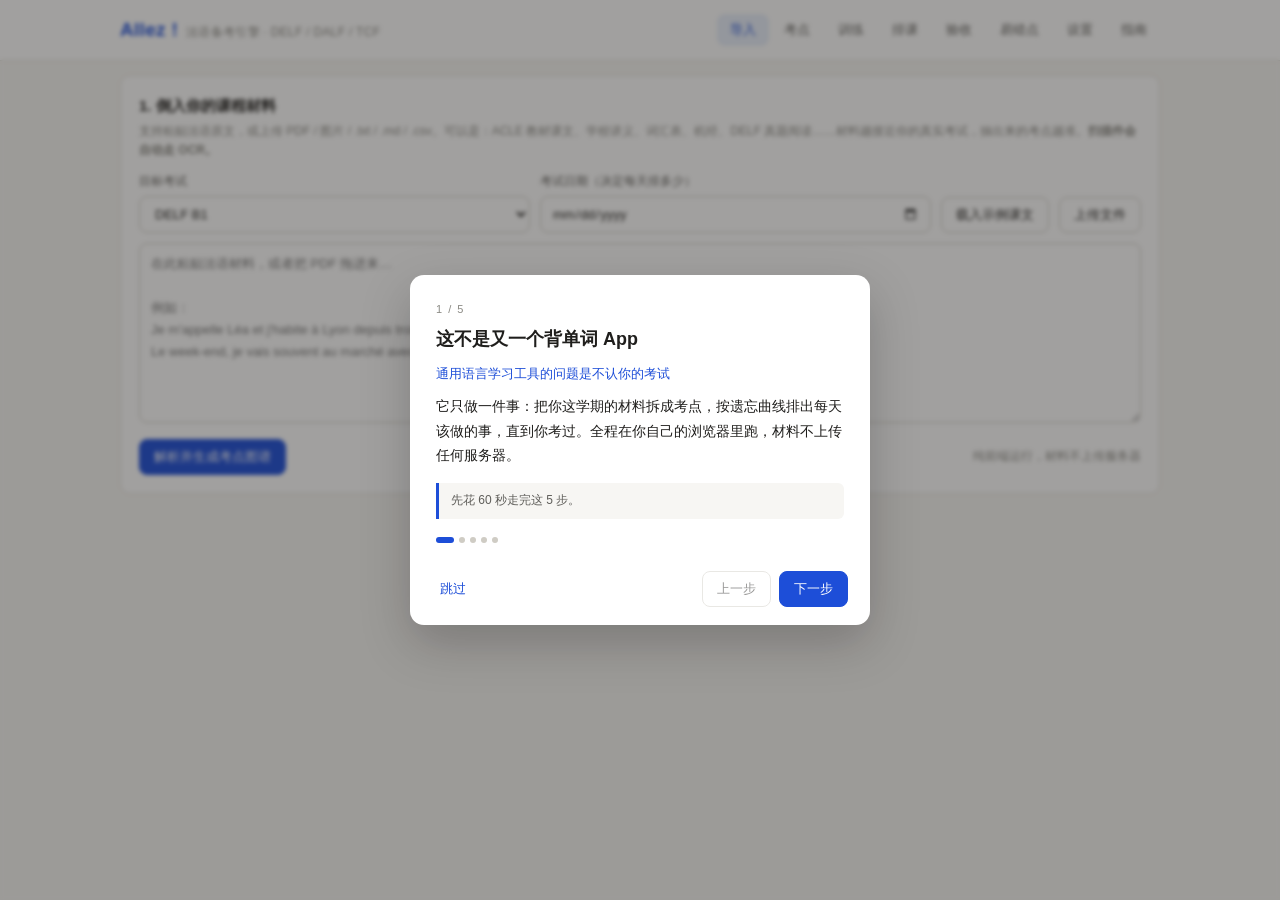
==== docs/index.html @ 9994acd6 "Allez ! — 法语备考引擎：PDF 解析 / OCR / 间隔复习 / PWA" ====
<!DOCTYPE html>
<html lang="zh-CN">
<head>
<meta charset="utf-8">
<meta name="viewport" content="width=device-width,initial-scale=1">
<title>Allez ! — 法语备考引擎 · DELF / DALF / TCF</title>
<meta name="description" content="把你的法语课程材料（讲义 / 教材 / 真题 / 扫描件）拖进来，自动拆成考点图谱，按遗忘曲线排出每天的任务，直到你考过。纯浏览器运行，材料不上传服务器。">
<meta name="theme-color" content="#1D4ED8">
<meta property="og:title" content="Allez ! — 法语备考引擎">
<meta property="og:description" content="材料 → 考点图谱 → 每天 20 分钟 → 通过考试。支持 PDF 与扫描件 OCR。">
<meta property="og:type" content="website">
<link rel="manifest" href="manifest.webmanifest">
<link rel="icon" href="data:image/svg+xml,%3Csvg xmlns='http://www.w3.org/2000/svg' viewBox='0 0 32 32'%3E%3Crect width='32' height='32' rx='7' fill='%231D4ED8'/%3E%3Ctext x='16' y='23' font-size='19' font-family='Georgia,serif' font-weight='bold' fill='white' text-anchor='middle'%3EA!%3C/text%3E%3C/svg%3E">
<link rel="apple-touch-icon" href="data:image/svg+xml,%3Csvg xmlns='http://www.w3.org/2000/svg' viewBox='0 0 32 32'%3E%3Crect width='32' height='32' rx='7' fill='%231D4ED8'/%3E%3Ctext x='16' y='23' font-size='19' font-family='Georgia,serif' font-weight='bold' fill='white' text-anchor='middle'%3EA!%3C/text%3E%3C/svg%3E">
<style>
:root{
  --bg:#F7F6F3; --panel:#FFFFFF; --ink:#1F1E1C; --ink2:#5F5E5A; --ink3:#8A8983;
  --line:#E3E1DB; --line2:#CFCCC4;
  --brand:#1D4ED8; --brand-soft:#E8EFFB;
  --accent:#0F6E56; --accent-soft:#E1F5EE;
  --warn:#8A4F0B; --warn-soft:#FAEEDA;
  --bad:#A32D2D; --bad-soft:#FCEBEB;
  --r:10px;
}
*{box-sizing:border-box}
body{margin:0;background:var(--bg);color:var(--ink);
  font-family:-apple-system,BlinkMacSystemFont,"PingFang SC","Hiragino Sans GB","Microsoft YaHei",sans-serif;
  font-size:14px;line-height:1.6;-webkit-font-smoothing:antialiased}
.wrap{max-width:1080px;margin:0 auto;padding:0 20px 80px}
header.top{border-bottom:1px solid var(--line);background:var(--panel);position:sticky;top:0;z-index:50}
.top-in{max-width:1080px;margin:0 auto;padding:14px 20px;display:flex;align-items:center;gap:14px;flex-wrap:wrap}
.logo{font-size:19px;font-weight:600;letter-spacing:.3px;color:var(--brand)}
.logo em{font-style:normal;color:var(--ink3);font-size:12px;font-weight:400;margin-left:8px}
nav.tabs{display:flex;gap:2px;margin-left:auto;flex-wrap:wrap}
nav.tabs button{background:none;border:0;padding:7px 13px;border-radius:8px;cursor:pointer;
  color:var(--ink2);font-size:13px;font-family:inherit}
nav.tabs button:hover{background:var(--bg)}
nav.tabs button.on{background:var(--brand-soft);color:var(--brand);font-weight:500}
.pill{font-size:11px;padding:2px 8px;border-radius:20px;background:var(--bg);color:var(--ink2);border:1px solid var(--line)}
.pill.a2{background:var(--accent-soft);color:var(--accent);border-color:transparent}
.pill.w{background:var(--warn-soft);color:var(--warn);border-color:transparent}
.pill.bad{background:var(--bad-soft);color:var(--bad);border-color:transparent}

.card{background:var(--panel);border:1px solid var(--line);border-radius:var(--r);padding:18px;margin-top:14px}
.card h2{margin:0 0 4px;font-size:15px;font-weight:600}
.card h3{margin:18px 0 8px;font-size:13px;font-weight:600;color:var(--ink2)}
.sub{color:var(--ink3);font-size:12px;margin:0 0 12px}
.row{display:flex;gap:10px;flex-wrap:wrap;align-items:center}
.grow{flex:1;min-width:200px}
textarea,input[type=text],input[type=password],input[type=date],select{
  width:100%;border:1px solid var(--line2);border-radius:8px;padding:9px 11px;font-size:13px;
  font-family:inherit;background:#fff;color:var(--ink)}
textarea{min-height:180px;line-height:1.7;resize:vertical}
textarea:focus,input:focus,select:focus{outline:2px solid var(--brand-soft);border-color:var(--brand)}
label.fld{display:block;font-size:12px;color:var(--ink2);margin-bottom:4px}
button.btn{border:1px solid var(--line2);background:var(--panel);color:var(--ink);border-radius:8px;
  padding:8px 14px;font-size:13px;cursor:pointer;font-family:inherit}
button.btn:hover{border-color:var(--ink3)}
button.btn.pri{background:var(--brand);border-color:var(--brand);color:#fff}
button.btn.pri:hover{filter:brightness(1.08)}
button.btn.ghost{border:0;background:none;color:var(--brand);padding:6px 8px}
button.btn:disabled{opacity:.45;cursor:not-allowed}
.grid{display:grid;gap:10px}
.g2{grid-template-columns:repeat(2,1fr)}
.g3{grid-template-columns:repeat(3,1fr)}
.g4{grid-template-columns:repeat(4,1fr)}
@media(max-width:760px){.g3,.g4{grid-template-columns:repeat(2,1fr)}.g2{grid-template-columns:1fr}}
.stat{background:var(--panel);border:1px solid var(--line);border-radius:var(--r);padding:14px 16px}
.stat .n{font-size:24px;font-weight:600;line-height:1.1}
.stat .l{font-size:12px;color:var(--ink3);margin-top:2px}
table{width:100%;border-collapse:collapse;font-size:13px}
th,td{text-align:left;padding:8px 10px;border-bottom:1px solid var(--line)}
th{font-size:12px;color:var(--ink3);font-weight:400}
tbody tr:hover{background:#FBFAF7}
.fr{font-family:"Times New Roman",Georgia,serif;font-size:15px}
.zh{color:var(--ink2);font-size:13px}
.mut{color:var(--ink3);font-size:12px}
.bar{height:6px;background:var(--bg);border-radius:4px;overflow:hidden}
.bar i{display:block;height:100%;background:var(--brand)}
details{border:1px solid var(--line);border-radius:8px;padding:10px 12px;margin-top:8px;background:#FCFBF9}
summary{cursor:pointer;font-size:13px;color:var(--ink2)}
.qbox{background:#FBFAF7;border:1px solid var(--line);border-radius:var(--r);padding:20px;margin-top:12px}
.big{font-size:26px;font-weight:600;letter-spacing:.2px}
.opts{display:grid;gap:8px;margin-top:14px;grid-template-columns:repeat(2,1fr)}
@media(max-width:600px){.opts{grid-template-columns:1fr}}
.opt{border:1px solid var(--line2);border-radius:8px;padding:10px 12px;cursor:pointer;background:#fff;text-align:left;font-family:inherit;font-size:13px;color:var(--ink)}
.opt:hover{border-color:var(--brand)}
.opt.ok{background:var(--accent-soft);border-color:var(--accent)}
.opt.no{background:var(--bad-soft);border-color:var(--bad)}
.fb{margin-top:12px;font-size:13px;padding:9px 12px;border-radius:8px}
.fb.ok{background:var(--accent-soft);color:var(--accent)}
.fb.no{background:var(--bad-soft);color:var(--bad)}
.hint{font-size:12px;color:var(--ink3);margin-top:6px}
input.inline{border:0;border-bottom:1px solid var(--ink3);background:transparent;width:auto;min-width:90px;
  text-align:center;font-family:"Times New Roman",Georgia,serif;font-size:16px;padding:2px 4px;color:var(--brand)}
input.inline:focus{outline:none;border-color:var(--brand)}
.sent{font-family:"Times New Roman",Georgia,serif;font-size:16px;line-height:2.1}
.chip{display:inline-flex;align-items:center;gap:5px;font-size:12px;padding:3px 9px;border-radius:20px;
  background:var(--bg);border:1px solid var(--line);margin:0 5px 5px 0;color:var(--ink2)}
.switch{display:flex;border:1px solid var(--line2);border-radius:8px;overflow:hidden}
.switch button{border:0;background:#fff;padding:7px 12px;font-size:12px;cursor:pointer;font-family:inherit;color:var(--ink2)}
.switch button.on{background:var(--brand);color:#fff}
.note{background:var(--warn-soft);color:var(--warn);padding:10px 13px;border-radius:8px;font-size:12.5px;line-height:1.65}
.note b{font-weight:600}
.empty{text-align:center;padding:50px 20px;color:var(--ink3);font-size:13px}
.hide{display:none!important}
.ring{display:flex;align-items:center;justify-content:center;gap:12px}
.acc{background:var(--panel);border:1px solid var(--line);border-radius:8px;padding:9px 12px;margin-top:6px}
.acc .w{font-family:"Times New Roman",Georgia,serif;font-size:15px}
kbd{background:var(--bg);border:1px solid var(--line2);border-bottom-width:2px;border-radius:5px;padding:1px 6px;font-size:11px;font-family:ui-monospace,monospace}
footer{color:var(--ink3);font-size:12px;text-align:center;padding:24px 0}

/* ---- 首次引导弹窗 ---- */
.modal-back{position:fixed;inset:0;background:rgba(31,30,28,.42);z-index:200;
  display:flex;align-items:center;justify-content:center;padding:20px;backdrop-filter:blur(2px)}
.modal{background:var(--panel);border-radius:14px;max-width:460px;width:100%;
  box-shadow:0 18px 50px rgba(0,0,0,.22);overflow:hidden}
.modal-body{padding:26px 26px 8px}
.modal-foot{display:flex;gap:8px;align-items:center;padding:14px 22px 18px}
.gstep{font-size:11px;color:var(--ink3);letter-spacing:1.5px;text-transform:uppercase}
.gtitle{margin:6px 0 10px;font-size:18px;font-weight:600}
.ghead{font-size:13px;color:var(--brand);margin-bottom:10px}
.gbody{margin:0;font-size:13.5px;line-height:1.85;color:var(--ink)}
.gtip{margin-top:14px;font-size:12px;color:var(--ink2);background:var(--bg);
  border-left:3px solid var(--brand);padding:8px 12px;border-radius:0 6px 6px 0}
.gdots{display:flex;gap:5px;margin:18px 0 6px}
.gdots i{width:6px;height:6px;border-radius:50%;background:var(--line2);display:block}
.gdots i.on{background:var(--brand);width:18px;border-radius:3px}

/* ---- 指南页 ---- */
.gsteps{margin:0;padding-left:20px;font-size:13.5px;line-height:2}
.gsteps b{color:var(--brand)}
.gmode{border:1px solid var(--line);border-radius:8px;padding:10px 13px;margin-top:8px;
  display:flex;gap:12px;align-items:baseline;background:#FCFBF9}
.gmode b{flex:0 0 150px;font-size:13px;font-weight:600}
.gmode span{font-size:12.5px;color:var(--ink2);line-height:1.7}
@media(max-width:600px){.gmode{flex-direction:column;gap:4px}.gmode b{flex:none}}
.gmode.ok{border-left:3px solid var(--accent)}
.gmode.warn{border-left:3px solid var(--warn)}
.gmode.bad{border-left:3px solid var(--bad)}

/* ---- OCR 面板 ---- */
.ocrbox{border:1px solid var(--warn);background:var(--warn-soft);border-radius:var(--r);padding:14px 16px;margin-top:12px}
.ocrbox h3{margin:0 0 6px;font-size:14px;color:var(--warn)}
.ocrbox .row{margin-top:10px}
.ocrbox select,.ocrbox input[type=text]{width:auto;min-width:150px}
.ocrpage{display:flex;flex-wrap:wrap;gap:6px;margin-top:10px}
.ocrpage span{font-size:11px;padding:2px 7px;border-radius:5px;background:var(--panel);border:1px solid var(--line);color:var(--ink3)}
.ocrpage span.ok{background:var(--accent-soft);color:var(--accent);border-color:transparent}
.ocrpage span.low{background:var(--warn-soft);color:var(--warn);border-color:transparent}
.ocrpage span.empty,.ocrpage span.error{background:var(--bad-soft);color:var(--bad);border-color:transparent}

</style>
</head>
<body>

<header class="top">
  <div class="top-in">
    <div class="logo">Allez !<em>法语备考引擎 · DELF / DALF / TCF</em></div>
    <nav class="tabs" id="tabs">
      <button data-t="import" class="on">导入</button>
      <button data-t="map">考点</button>
      <button data-t="train">训练</button>
      <button data-t="plan">排课</button>
      <button data-t="report">验收</button>
      <button data-t="sla">易错点</button>
      <button data-t="setup">设置</button>
      <button data-t="guide">指南</button>
    </nav>
  </div>
</header>

<div class="wrap">

<!-- ============ 导入 ============ -->
<section id="p-import">
  <div class="card">
    <h2>1. 倒入你的课程材料</h2>
    <p class="sub">支持粘贴法语原文，或上传 PDF / 图片 / .txt / .md / .csv。可以是：ACLE 教材课文、学校讲义、词汇表、机经、DELF 真题阅读……材料越接近你的真实考试，抽出来的考点越准。<b>扫描件会自动走 OCR。</b></p>

    <div class="row" style="margin-bottom:10px">
      <div class="grow">
        <label class="fld">目标考试</label>
        <select id="exam">
          <option value="A1">DELF A1</option>
          <option value="A2">DELF A2</option>
          <option value="B1" selected>DELF B1</option>
          <option value="B2">DELF B2</option>
          <option value="C1">DALF C1</option>
          <option value="TEF">TEF / TCF</option>
        </select>
      </div>
      <div class="grow">
        <label class="fld">考试日期（决定每天排多少）</label>
        <input type="date" id="examDate">
      </div>
      <div style="align-self:flex-end">
        <button class="btn" id="loadSample">载入示例课文</button>
      </div>
      <div style="align-self:flex-end">
        <input type="file" id="fileInput" accept=".pdf,.txt,.md,.csv,.text,.png,.jpg,.jpeg,.webp,application/pdf,image/*" style="display:none">
        <button class="btn" onclick="document.getElementById('fileInput').click()">上传文件</button>
      </div>
    </div>

    <div class="note hide" id="pdfProg"></div>
    <div id="ocrPanel"></div>

    <textarea id="src" placeholder="在此粘贴法语材料，或者把 PDF 拖进来…&#10;&#10;例如：&#10;Je m'appelle Léa et j'habite à Lyon depuis trois ans.&#10;Le week-end, je vais souvent au marché avec ma voisine…"></textarea>

    <div class="row" style="margin-top:10px">
      <button class="btn pri" id="btnAnalyze">解析并生成考点图谱</button>
      <span class="mut" id="srcStat"></span>
      <span style="margin-left:auto" class="mut">纯前端运行，材料不上传服务器</span>
    </div>

    <div id="importNote"></div>
  </div>
</section>

<!-- ============ 考点 ============ -->
<section id="p-map" class="hide">
  <div class="grid g4" id="mapStats"></div>
  <div id="mapNote"></div>

  <div class="card">
    <h2>考点词汇图谱</h2>
    <p class="sub">系统按词频 + CEFR 分级自动标注。带 <span class="pill">推测</span> 标记的是离线引擎推断的等级，接上 API 后会由模型校准。</p>
    <div class="row" style="margin-bottom:10px">
      <select id="fLevel" style="width:auto">
        <option value="">全部等级</option><option>A1</option><option>A2</option><option>B1</option><option>B2</option>
      </select>
      <select id="fPos" style="width:auto">
        <option value="">全部词性</option><option value="n">名词</option><option value="v">动词</option><option value="adj">形容词</option><option value="adv">副词</option>
      </select>
      <input type="text" id="fKw" placeholder="搜索词或中文释义" style="width:200px">
      <button class="btn" id="btnAddSelected">把当前筛选结果加入复习</button>
      <button class="btn" id="btnAddTop50">加入最高频 50 个</button>
    </div>
    <div style="max-height:480px;overflow:auto">
      <table id="vocabTable"></table>
    </div>
  </div>

  <div class="card">
    <h2>语法点频次</h2>
    <p class="sub">DELF 阅卷里语法准确度占大权重。这里标出了材料中出现的结构，以及它将成为主攻语法点。</p>
    <div class="grid g3" id="grammarGrid"></div>
  </div>
</section>

<!-- ============ 训练 ============ -->
<section id="p-train" class="hide">
  <div class="card">
    <div class="row">
      <div class="switch" id="modeSwitch">
        <button data-m="recognize" class="on">认 · 形义</button>
        <button data-m="listen">认 · 听力</button>
        <button data-m="use">用 · 完形</button>
        <button data-m="conj">用 · 变位</button>
        <button data-m="produce">生 · 输出</button>
        <button data-m="read">读 · 受限输入</button>
      </div>
      <span class="mut" id="trainStat" style="margin-left:auto"></span>
    </div>
    <div id="quizArea"><div class="empty">先到「导入」解析材料，然后在这里开始训练。</div></div>
  </div>
</section>

<!-- ============ 排课 ============ -->
<section id="p-plan" class="hide">
  <div class="grid g4" id="planStats"></div>
  <div class="card">
    <h2>今日任务</h2>
    <p class="sub">按遗忘曲线到期的时间为准。每做完一次，系统会算出下一次复习时间。</p>
    <div id="dueList"><div class="empty">目前没有到期卡片。</div></div>
  </div>
  <div class="card">
    <h2>未来 14 天复习负荷预测</h2>
    <div class="ring" id="forecast"></div>
  </div>
  <div class="card">
    <h2>数据</h2>
    <div class="row">
      <button class="btn" id="btnExportAnki">导出 Anki CSV</button>
      <button class="btn" id="btnReset2">清空全部学习数据</button>
      <span class="mut">数据保存在本机浏览器 localStorage，不会同步。</span>
    </div>
  </div>
</section>

<!-- ============ 验收 ============ -->
<section id="p-report" class="hide">
  <div class="grid g4" id="repStats"></div>
  <div class="card">
    <h2>能力雷达</h2>
    <p class="sub">按 CEFR 等级与语法模块的掌握度估算。红色越往外，说明越需要补救。</p>
    <div id="radar" style="display:flex;justify-content:center"></div>
  </div>
  <div class="card">
    <h2>考纲覆盖度</h2>
    <p class="sub">目前与你目标等级核心词表的重合情况（离线版内置约 400 词核心词表）。</p>
    <div id="coverage"></div>
  </div>
  <div class="card">
    <h2>弱项清单</h2>
    <div id="weakList"></div>
  </div>
</section>

<!-- ============ 易错点 ============ -->
<section id="p-sla" class="hide">
  <div class="card">
    <h2>你的材料里检测到的易错点</h2>
    <p class="sub">这是启发式规则扫描，不是完整语法引擎，会有误报。它的价值是：在你真正的材料上，把高频踩坑点标出来。</p>
    <div id="slaFound"></div>
  </div>
  <div class="card">
    <h2>中文母语者法语易错点库</h2>
    <p class="sub">这是这个产品最应该沉淀的资产。每一条都对应一个「因为中文没有这个范畴 → 所以你天然会错」的机制。</p>
    <div id="slaLib"></div>
  </div>
</section>

<!-- ============ 设置 ============ -->
<section id="p-setup" class="hide">
  <div class="card">
    <h2>接入模型（可选）</h2>
    <div class="note"><b>没有 Key 也能用。</b>离线规则引擎负责抽词、CEFR 分级、易错点检测和变位练习。接入 Key 后，中文释义会自动补齐并校准、真题式完形和阅后的写作批改由模型完成。Key 只存在你的浏览器 localStorage，直接打到你选的接口地址。</div>
    <div class="grid g2" style="margin-top:14px">
      <div>
        <label class="fld">服务商（选一个，地址会自动填好）</label>
        <select id="apiPreset"></select>
      </div>
      <div id="apiKeyRow">
        <label class="fld">API Key</label>
        <input type="password" id="apiKey" placeholder="sk-...">
      </div>
      <div id="apiBaseRow">
        <label class="fld">Endpoint（一般不用改）</label>
        <input type="text" id="apiBase" placeholder="留空使用官方地址">
      </div>
      <div id="apiModelRow">
        <label class="fld">模型</label>
        <input type="text" id="apiModel" placeholder="自动填入">
      </div>
    </div>
    <div class="note" id="presetNote" style="margin-top:12px"></div>
    <div class="row" style="margin-top:12px">
      <button class="btn pri" id="btnSaveApi">保存</button>
      <button class="btn" id="btnTestApi">测试连接</button>
      <span class="mut" id="apiStat"></span>
    </div>
    <details style="margin-top:14px">
      <summary>为什么接了模型会强很多</summary>
      <p class="mut" style="margin-top:8px">三件事离线做不了：① 给每个词生成贴合你上下文的中文释义，而不是词典冷冰冰的义项；② 生成真正的「受限文本」——严格控制在已学词汇 + i+1 范围内的法语短文，这是词汇自然复现的关键；③ 对你主动输出的法语做 CEFR 级批改（语法、性数配合、语体），而不只是找拼写。</p>
    </details>
  </div>

  <div class="card">
    <h2>扫描件识别（OCR）</h2>
    <div class="note">两种引擎各有权衡：<b>视觉模型</b>质量最好、重音还原准，但需要 API Key，且图片会发给你配置的接口；<b>Tesseract.js</b> 在你浏览器本地跑、图片不出本机，但首次要从 CDN 下载约 15 MB 模型，且法语重音容易丢。</div>
    <div class="grid g2" style="margin-top:14px">
      <div>
        <label class="fld">OCR 引擎</label>
        <select id="ocrEngine">
          <option value="auto">自动（有 Key 用视觉模型，否则 Tesseract）</option>
          <option value="vision">视觉模型（需要 API Key）</option>
          <option value="tesseract">Tesseract.js（本地，需下载模型）</option>
        </select>
      </div>
      <div>
        <label class="fld">视觉模型（留空用上面的模型）</label>
        <input type="text" id="ocrModel" placeholder="claude-opus-4-6 / gpt-4o">
      </div>
      <div>
        <label class="fld">Tesseract 语言包地址（一般留空）</label>
        <input type="text" id="ocrLangPath" placeholder="下载失败时再改">
      </div>
      <div>
        <label class="fld">单次最多识别页数</label>
        <input type="text" id="ocrMaxPages" placeholder="20">
      </div>
    </div>
    <div class="row" style="margin-top:12px">
      <button class="btn pri" id="btnSaveOcr">保存 OCR 设置</button>
      <span class="mut" id="ocrSaveStat"></span>
    </div>
  </div>

  <div class="card">
    <h2>数据备份</h2>
    <div class="note">所有学习数据都在你这台浏览器里，<b>清缓存、换浏览器、换设备都会丢，而且找不回来。</b>下面这个按钮会把全部进度导出成一个 JSON 文件，换设备时再导回来就行。</div>
    <div class="row" style="margin-top:12px">
      <button class="btn pri" id="btnExportAll">导出全部数据（JSON）</button>
      <button class="btn" id="btnImportAll">从备份恢复</button>
      <input type="file" id="backupInput" accept=".json,application/json" style="display:none">
      <span class="mut" id="backupStat"></span>
    </div>
  </div>

  <div class="card">
    <h2>关于这个原型</h2>
    <p class="mut">技术：纯静态 HTML + 原生 JS，无构建、无依赖。调度算法用 SM-2 简化版，建议正式版换 FSRS（Anki 的新算法，对「每天能学几分钟」这种现实约束友好得多）。语音用浏览器自带的 fr-FR 合成，正式版建议换 Azure 法语神经语音或 ElevenLabs。</p>
    <div class="row" style="margin-top:12px">
      <button class="btn" id="btnReset">清空本机全部数据</button>
      <button class="btn" id="btnGuide2">重看首次使用引导</button>
    </div>
  </div>
</section>

<!-- ============ 指南 ============ -->
<section id="p-guide" class="hide">
  <div id="guideBody"></div>
</section>

<footer>Allez ! — 从「学法语」到「过考试」之间，缺的那条流水线</footer>
</div>

<script>
// 装了 Service Worker 之后可以离线用、也能「添加到主屏幕」。
// file:// 下注册会失败，直接忽略即可（本地双击打开不受影响）。
if ('serviceWorker' in navigator && location.protocol.indexOf('http') === 0) {
  addEventListener('load', () => { navigator.serviceWorker.register('sw.js').catch(() => {}); });
}
</script>
<script>
/* Allez! 法语备考引擎 — 数据层
   全部离线数据：法语词典（含 CEFR 等级与中文义）、停用词、不规则动词变位、母语负迁移易错点库。 */

/* ---------- 1. 法语停用词 + 功能词 ---------- */
const FR_STOP = new Set(`
le la les l un une des du de d au aux a à de par pour avec sans dans sur sous chez vers dans entre depuis pendant avant après contre
et ou ni mais donc or car que qui quoi dont où si comme quand lorsque alors ainsi aussi très trop tout toute tous toutes bien peu plus moins
je tu il elle nous vous ils elles on ce cette cet ces mon ma mes ton ta tes son sa ses notre nos votre vos leur leurs
est sont suis es sommes êtes était étaient être eu ai as avons avez ont avaient sera seraient été ont être être
avait avaient aurait auraient avoir ayant eu eue eus eues
ne pas plus jamais rien personne aucun aucune n ne me te se nous vous lui leur y en
suis es est-ce est ce cest c j jai ja quil qui qua quon qua au eu aux du eu en la de des dois doit doivent fait faire faire
 un une des du ce cette ces cet quel quelle quels quelles
pour afin alors encore déjà souvent toujours jamais peutêtre peut toujours maintenant hier demain aujourd'hui
voici voilà ici là où partout ailleurs comme comment combien pourquoi pourquoi quel
 très très très même autres autre autre chose gens monde chose chose fois peu beaucoup trop
 au moins soit ou encore puis enfin d abord tout dabord
 près selon malgré jusque puis ensuite ainsi cependant néanmoins puisque quoique lorsque alors lorsque tandis donc or ni car
 voici voilà partout ailleurs combien pourquoi comment quelle quelles quels quel dont celui celle ceux celles
 zero un deux trois quatre cinq six sept huit neuf dix onze douze treize quatorze quinze seize
 vingt trente quarante cinquante soixante quatrevingts cent mille million milliard premier première
 lundi mardi mercredi jeudi vendredi samedi dimanche janvier février mars avril mai juin juillet août septembre octobre novembre décembre
`.trim().split(/\s+/).filter(Boolean));

/* ---------- 2. 核心法语词典 word|pos|CEFR|gender|中文字典义 ---------- */
const DICT_RAW = `
être|v|A1||是；存在
avoir|v|A1||有
aller|v|A1||去
faire|v|A1||做；制造
venir|v|A1||来
partir|v|A1||出发
arriver|v|A1||到达
entrer|v|A1||进入
sortir|v|A1||出去
monter|v|A1||上（楼、车）
descendre|v|A2||下（楼、车）
tomber|v|A2||跌倒；掉落
naître|v|B1||出生
mourir|v|B1||死亡
rester|v|A1||留下；停留
devenir|v|A2||变成
pouvoir|v|A1||能够
vouloir|v|A1||想要
devoir|v|A1||应该；欠
prendre|v|A1||拿；乘（车）
comprendre|v|A2||理解
apprendre|v|A1||学习；得知
mettre|v|A1||放；穿
voir|v|A1||看见
regarder|v|A1||看；观看
dire|v|A1||说
parler|v|A1||说话
écouter|v|A1||听
entendre|v|A2||听见
lire|v|A1||阅读
écrire|v|A1||写
savoir|v|A1||知道；会
connaître|v|A2||认识；熟悉
croire|v|A2||相信
penser|v|A1||想；认为
trouver|v|A1||找到；觉得
chercher|v|A1||寻找
donner|v|A1||给
demander|v|A1||问；要求
répondre|v|A2||回答
attendre|v|A1||等待
payer|v|A1||支付
acheter|v|A1||购买
vendre|v|A2||卖
manger|v|A1||吃
boire|v|A1||喝
dormir|v|A1||睡觉
se réveiller|v|A2||醒来
se lever|v|A1||起床
se coucher|v|A2||就寝
habiter|v|A1||居住
vivre|v|A2||生活；居住
travailler|v|A1||工作
étudier|v|A1||学习（大学）
apprendre|v|A1||学会
enseigner|v|A2||教
commencer|v|A1||开始
finir|v|A1||结束
continuer|v|A2||继续
arrêter|v|A2||停止
aimer|v|A1||喜欢
adorer|v|A2||酷爱
détester|v|A2||讨厌
préférer|v|A2||更喜欢
espérer|v|A2||希望
attendre|v|A1||期待
oublier|v|A2||忘记
se souvenir|v|B1||记得
choisir|v|A2||选择
décider|v|A2||决定
essayer|v|A2||尝试
réussir|v|A2||成功
utiliser|v|A2||使用
emporter|v|B1||带走
apporter|v|A2||带来
montrer|v|A2||出示
ouvrir|v|A1||打开
fermer|v|A1||关闭
nettoyer|v|A2||打扫
préparer|v|A2||准备
cuisiner|v|B1||烹饪
aimer|v|A1||爱
porter|v|B1||穿；携带
mettre|v|A1||穿戴
changer|v|A2||改变
tomber|v|A2||落下
plaire|v|B1||使愉快
falloir|v|A2||必须（无人称）
valoir|v|B1||值得
voyager|v|A2||旅行
visiter|v|A1||参观
rencontrer|v|A2||遇见
quitter|v|B1||离开
revenir|v|A2||回来
rentrer|v|A2||回家
dépendre|v|B1||取决于
 utilisé|v|A2||使用（过去分词）
jour|n|A1|m|一天；日子
journée|n|A2|f|一整天
matin|n|A1|m|早晨
soir|n|A1|m|傍晚
nuit|n|A1|f|夜晚
semaine|n|A1|f|星期
mois|n|A1|m|月份
année|n|A1|f|年份
heure|n|A1|f|小时；时间
temps|n|A1|m|时间；天气
 aujourd'hui|adv|A1||今天
 demain|adv|A1||明天
 hier|adv|A1||昨天
 maintenant|adv|A1||现在
fois|n|A1|f|次
moment|n|A2|m|时刻
vie|n|A2|f|生活；生命
monde|n|A1|m|世界；人们
gens|n|A1|m||人们
personne|n|A1|f|人；无人
homme|n|A1|m|男人；人类
femme|n|A1|f|女人；妻子
enfant|n|A1|m|孩子
garçon|n|A1|m|男孩；小伙子
fille|n|A1|f|女孩；女儿
ami|n|A1|m|朋友（男）
amie|n|A1|f|朋友（女）
parent|n|A2|m|父母；亲属
père|n|A1|m|父亲
mère|n|A1|f|母亲
frère|n|A1|m|兄弟
soeur|n|A1|f|姐妹
mari|n|A2|m|丈夫
copain|n|A1|m|伙伴
voisin|n|A2|m|邻居
professeur|n|A1|m|老师
étudiant|n|A1|m|大学生（男）
étudiante|n|A1|f|大学生（女）
élève|n|A1|m|学生
camarade|n|A2|m|同学
école|n|A1|f|中小学
université|n|A1|f|大学
cours|n|A1|m|课程
classe|n|A1|f|班级
prof|n|A2|m||老师（口语）
examen|n|A2|m|考试
diplôme|n|B1|m|文凭
maison|n|A1|f|房子；家
appartement|n|A1|m|公寓
chambre|n|A1|f|房间
cuisine|n|A1|f|厨房
salon|n|A2|m|客厅
salle|n|A2|f|厅；室
toilettes|n|A2|f||洗手间
ville|n|A1|f|城市
village|n|A2|m|村庄
pays|n|A1|m|国家
quartier|n|A2|m|街区
rue|n|A1|f|街道
route|n|A2|f|公路
école|n|A1|f|学校
magasin|n|A1|m|商店
marché|n|A2|m|市场
restaurant|n|A1|m|餐馆
café|n|A1|m|咖啡馆；咖啡
hôtel|n|A1|m|旅馆
banque|n|A2|f|银行
hôpital|n|A2|m|医院
pharmacie|n|A2|f|药房
gare|n|A2|f|火车站
aéroport|n|A2|m|机场
train|n|A1|m|火车
avion|n|A1|m|飞机
bus|n|A1|m|公共汽车
métro|n|A1|m|地铁
vélo|n|A1|m|自行车
voiture|n|A1|f|汽车
billet|n|A2|m|票
bagage|n|B1|m|行李
nourriture|n|A2|f|食物
eau|n|A1|f|水
pain|n|A1|m|面包
viande|n|A2|f|肉
légume|n|A2|m|蔬菜
fruit|n|A2|m|水果
fromage|n|A2|m|奶酪
repas|n|A2|m|餐
petit-déjeuner|n|A2|m|早餐
déjeuner|n|A2|m|午餐
dîner|n|A2|m|晚餐
addition|n|B1|f|账单
argent|n|A1|m|钱
prix|n|A1|m|价格
travail|n|A1|m|工作
emploi|n|B1|m|职位
bureau|n|A2|m|办公室；书桌
entreprise|n|B1|f|企业
métier|n|B1|m|职业
salaire|n|B1|m|工资
lettre|n|A2|f|信；字母
livre|n|A1|m|书
journal|n|A2|m|报纸
document|n|B1|m|文件
carte|n|A2|f|地图；卡片
cinéma|n|A1|m|电影院
film|n|A1|m|电影
musique|n|A1|f|音乐
spectacle|n|B1|m|演出
théâtre|n|B1|m|剧院；戏剧
 sport|n|A1|m|运动
match|n|A2|m|比赛
jeu|n|A2|m|游戏
vacances|n|A1|f||假期
voyage|n|A1|m|旅行
 paysage|n|B1|m|风景
mer|n|A1|f|海
montagne|n|A2|f|山
campagne|n|A2|f|乡村
forêt|n|B1|f|森林
plage|n|A1|f|海滩
soleil|n|A1|m|太阳
pluie|n|A2|f|雨
neige|n|A2|f|雪
temps|n|A1|m|天气
problème|n|A1|m|问题
question|n|A1|f|问题
réponse|n|A2|f|回答
exemple|n|A2|m|例子
chose|n|A1|f|事情
raison|n|A2|f|理由
droite|n|A2|f|右；法律
langue|n|A2|f|语言；舌头
mot|n|A1|m|词
phrase|n|A2|f|句子
histoire|n|A1|f|历史；故事
GRADE|n|B1|m|等级
bon|adj|A1||好的
bonne|adj|A1||好的（阴）
mauvais|adj|A1||坏的
grand|adj|A1||大的；高的
petit|adj|A1||小的
jeune|adj|A1||年轻的
vieux|adj|A1||老的
nouveau|adj|A1||新的
nouvelle|adj|A1||新的（阴）
ancien|adj|B1||旧的；从前的
beau|adj|A1||美丽的
joli|adj|A2||漂亮的
content|adj|A1||高兴的
heureux|adj|A2||幸福的
triste|adj|A2||悲伤的
fatigué|adj|A1||疲劳的
malade|adj|A2||生病的
gentil|adj|A2||亲切的
sympathique|adj|A2||讨人喜欢的
facile|adj|A1||容易的
difficile|adj|A1||困难的
important|adj|A2||重要的
possible|adj|A2||可能的
nécessaire|adj|B1||必要的
utile|adj|A2||有用的
prêt|adj|A2||准备好的
cher|adj|A2||贵的；亲爱的
chaud|adj|A1||热的
froid|adj|A1||冷的
rapide|adj|A2||快的
 lent|adj|A2||慢的
premier|adj|A2||第一
dernier|adj|A2||最后的
même|adj|A2||同样的
tel|adj|B1||这样的
prochain|adj|A2||下一个
seul|adj|A2||单独的
tout|adj|A1||全部的
libre|adj|A2||自由的；空闲的
très|adv|A1||非常
trop|adv|A1||太
peu|adv|A1||少
beaucoup|adv|A1||很多
 toujours|adv|A1||总是
jamais|adv|A1||从不
souvent|adv|A1||经常
rarement|adv|A2||很少
déjà|adv|A1||已经
encore|adv|A1||还；再
vite|adv|A2||快
bien|adv|A1||好
mal|adv|A2||坏
vraiment|adv|A2||真的
 ici|adv|A1||这里
là|adv|A1||那里
ensemble|adv|A2||一起
alors|adv|A1||那么
aujourd'hui|adv|A1||今天
beaucoup|adv|A1||许多
avec|p|A1||和…一起
sans|p|A1||没有
dans|p|A1||在…里
sur|p|A1||在…上
sous|p|A2||在…下
pour|p|A1||为了
par|p|A1||被；经由
avant|p|A2||在…之前
après|p|A2||在…之后
pendant|p|A2||在…期间
depuis|p|B1||自从
entre|prep|A2||在…之间
vers|p|B1||朝；大约
chez|p|A2||在…家
 contre|p|B1||反对
car|conj|A2||因为
donc|conj|A2||因此
mais|conj|A1||但是
ou|conj|A1||或者
si|conj|A2||如果；是否
quand|conj|A1||当…时候
 parce que|conj|A2||因为
pendant que|conj|B1||当…期间
 bien que|conj|B2||虽然
afin que|conj|B2||以便
alors que|conj|B2||然而
et|conj|A1||和
 chose|n|A1|f|事物
 état|n|B1|m|状态；国家
 cas|n|B2|m|情况
 lieu|n|B1|m|地点
 rue|n|A1|f|街
 action|n|B1|f|行动
 rôle|n|B1|m|角色
 niveau|n|B2|m|水平
 cours|n|A1|m|课
 objet|n|B1|m|物品
 face|n|B1|f|面；面对
 fois|n|A1|f|回
 plupart|n|B2|f|大部分
 changement|n|B1|m|变化
 climat|n|B1|m|气候
 environnement|n|B1|m|环境
 société|n|B1|f|社会
 gouvernement|n|B2|m|政府
 pays|n|A1|m|国
 opinion|n|B2|f|观点
 intérêt|n|B2|m|兴趣；利益
 consequent|adj|B2||随之发生的
 grâce|n|B2|f|感激；多亏
 appeler|v|A2||叫；打电话
 passer|v|A1||经过；度过
 annoncer|v|B1||宣布
 expliquer|v|A2||解释
 inviter|v|A2||邀请
 partager|v|A2||分享
 réfléchir|v|B1||思考
 réserver|v|A2||预订
 terminer|v|A1||完成
 installer|v|B1||安装；安顿
 louer|v|B1||租用；出租
 loger|v|B1||住宿
 rouler|v|B1||开车；滚动
 nager|v|A2||游泳
 jouer|v|A1||玩；演奏
 danser|v|A1||跳舞
 chanter|v|A1||唱歌
 conduire|v|B1||驾驶
 traduire|v|B1||翻译
 produire|v|B1||生产
 réduire|v|B1||减少
 construire|v|B1||建造
 détruire|v|B1||摧毁
 indiquer|v|B1||指出
 présenter|v|A2||介绍；呈现
 représenter|v|B1||代表
 développer|v|B1||发展
 participer|v|B1||参与
 profiter|v|B1||利用；享受
 améliorer|v|B1||改善
 prévoir|v|B1||预见；计划
 paraître|v|B1||显得
 reconnaître|v|B1||认出
 disparaître|v|B1||消失
 apparaître|v|B1||出现
 obtenir|v|B1||获得
 maintenir|v|B2||维持
 permettre|v|B1||允许
 promettre|v|B2||承诺
 surprendre|v|B1||使惊讶
 entreprendre|v|B2||着手
 devenir|v|A2||变成
 revenir|v|A2||回来
se reposer|v|A2||休息
 s'intéresser|v|B1||对…感兴趣
 se soucier|v|B2||关心
 se demander|v|B1||自问
 occuper|v|B1||占据
 remplacer|v|B2||替代
 augmenter|v|B1||增加
 diminuer|v|B1||减少
 durer|v|A2||持续
 commencer|v|A1||开始
 continuer|v|A2||继续
 traverser|v|B1||穿过
 emmener|v|B1||带走
 rapporter|v|B2||带回
 hésiter|v|B2||犹豫
`;

/* ---------- 3. 不规则动词  inf|pres6|subj6|futStem|pp,aux ---------- */
const VERB_RAW = `
être|suis,es,est,sommes,êtes,sont|sois,sois,soit,soyons,soyez,soient|ser|été,avoir
avoir|ai,as,a,avons,avez,ont|aie,aies,ait,ayons,ayez,aient|aur|eu,avoir
aller|vais,vas,va,allons,allez,vont|aille,ailles,aille,allions,alliez,aillent|ir|allé,être
faire|fais,fais,fait,faisons,faites,font|fasse,fasses,fasse,fassions,fassiez,fassent|fer|fait,avoir
pouvoir|peux,peux,peut,pouvons,pouvez,peuvent|puisse,puisses,puisse,pouissions,pouviez,puissent|pourr|pu,avoir
vouloir|veux,veux,veut,voulons,voulez,veulent|veuille,veuilles,veuille,voulions,vouliez,veuillent|voudr|voulu,avoir
devoir|dois,dois,doit,devons,devez,doivent|doive,doives,doive,devions,deviez,doivent|devr|dû,avoir
venir|viens,viens,vient,venons,venez,viennent|vienne,viennes,vienne,venions,veniez,viennent|viendr|venu,être
tenir|tiens,tiens,tient,tenons,tenez,tiennent|tienne,tiennes,tienne,tenions,teniez,tiennent|tiendr|tenu,avoir
prendre|prends,prends,prend,prenons,prenez,prennent|prenne,prennes,prenne,prenions,preniez,prennent|prendr|pris,avoir
comprendre|comprends,comprends,comprend,comprenons,comprennez,comprennent|comprenne,comprennes,comprenne,comprenions,compreniez,comprennent|comprendr|compris,avoir
apprendre|apprends,apprends,apprend,apprenons,apprenez,apprennent|apprenne,apprennes,apprenne,apprenions,appreniez,apprennent|apprendr|appris,avoir
mettre|mets,mets,met,mettons,mettez,mettent|mette,mettes,mette,mettions,mettiez,mettent|mettr|mis,avoir
voir|vois,vois,voit,voyons,voyez,voient|voie,voies,voie,voyions,voyiez,voient|verr|vu,avoir
dire|dis,dis,dit,disons,dites,disent|dise,dises,dise,disions,disiez,disent|dir|dit,avoir
savoir|sais,sais,sait,savons,savez,savent|sache,saches,sache,sachions,sachiez,sachent|saur|su,avoir
partir|pars,pars,part,partons,partez,partent|parte,partes,parte,partions,partiez,partent|partir|parti,être
sortir|sors,sors,sort,sortons,sortez,sortent|sorte,sortes,sorte,sortions,sortiez,sortent|sortir|sorti,être
écrire|écris,écris,écrit,écrivons,écrivez,écrivent|écrive,écrives,écrive,écrivions,écriviez,écrivent|écrir|écrit,avoir
lire|lis,lis,lit,lisons,lisez,lisent|lise,lises,lise,lisions,lisiez,lisent|lir|lu,avoir
boire|bois,bois,boit,buvons,buvez,boivent|boive,boives,boive,buvions,buviez,boivent|boir|bu,avoir
connaître|connais,connais,connaît,connaissons,connaissez,connaissent|connaisse,connaisses,connaisse,connaissions,connaissiez,connaissent|connaîtr|connu,avoir
recevoir|reçois,reçois,reçoit,recevons,recevez,reçoivent|reçoive,reçoives,reçoive,recevions,receviez,reçoivent|recevr|reçu,avoir
ouvrir|ouvre,ouvres,ouvre,ouvrons,ouvrez,ouvrent|ouvre,ouvres,ouvre,ouvrions,ouvriez,ouvrent|ouvrir|ouvert,avoir
offrir|offre,offres,offre,offrons,offrez,offrent|offre,offres,offre,offrions,offriez,offrent|offrir|offert,avoir
dormir|dors,dors,dort,dormons,dormez,dorment|dorme,dormes,dorme,dormions,dormiez,dorment|dormir|dormi,avoir
servir|sers,sers,sert,servons,servez,servent|serve,serves,serve,servions,serviez,servent|servir|servi,avoir
courir|cours,cours,court,courons,courez,courent|coure,coures,coure,courions,couriez,courent|courr|couru,avoir
croire|crois,crois,croit,croyons,croyez,croient|croie,croies,croie,croyions,croyiez,croient|croir|cru,avoir
vivre|vis,vis,vit,vivons,vivez,vivent|vive,vives,vive,vivions,viviez,vivent|vivr|vécu,avoir
suivre|suis,suis,suit,suivons,suivez,suivent|suive,suives,suive,suivions,suiviez,suivent|suivr|suivi,avoir
naître|nais,nais,naît,naissons,naissez,naissent|naisse,naisses,naisse,naissions,naissiez,naissent|naîtr|né,être
mourir|meurs,meurs,meurt,mourons,mourez,meurent|meure,meures,meure,mourions,mouriez,meurent|mourr|mort,être
devoir|dois,dois,doit,devons,devez,doivent|doive,doives,doive,devions,deviez,doivent|devr|dû,avoir
plaire|plais,plais,plaît,plaisons,plaisez,plaisent|plaise,plaises,plaise,plaisions,plaisiez,plaisent|plair|plu,avoir
valoir|vaux,vaux,vaut,valons,valez,valent|vaille,vailles,vaille,valions,valiez,vaillent|vaudr|valu,avoir
falloir|faut,faut,faut,faut,faut,faut|faille,failles,faille,faillions,failliez,faillent|faudr|fallu,avoir
`;

/* être 作助动词的动词（DR & MRS VANDERTRAMP 系列） */
const ETRE_VERBS = new Set(['aller','venir','partir','arriver','entrer','sortir','monter','descendre','tomber','rester','devenir','naître','mourir','retourner','rentrer','revenir','venir','sortir','entrer','monter','tomber','naître','mourir','apparaître','partir','arriver']);

/* ---------- 4. 中文母语者法语易错点库（负迁移） ---------- */
const SLA_LIB = [
  { id:'genre', name:'名词阴阳性混淆', level:'A1',
    why:'中文没有性的范畴，中国学生最容易在这里丢分。',
    wrong:'le maison / la problème', right:'la maison / le problème',
    tip:'不要靠词尾猜。背单词时必须连着冠词背：la maison，不是 maison。词尾 -tion / -té / -sie / -esse / -ure 多为阴性；-ment / -isme / -eau / -oir / -age 多为阳性。' },
  { id:'accord', name:'形容词 / 过去分词性数配合', level:'A2',
    why:'中文形容词不变化，"美丽的女孩"没有任何标记，学生大脑里没有"配合"这个自动流程。',
    wrong:'une fille intelligent / elle est allé à Paris', right:'une fille intelligente / elle est allée à Paris',
    tip:'凡是女性名词（含复数）前，形容词一律加 -e / -es。用 être 构成的复合过去时，过去分词要和主语配合；用 avoir 时，只有当直接宾语提前才配合。' },
  { id:'subj', name:'虚拟式该用不敢用', level:'B1',
    why:'中文没有语气系统，"我希望他去"没有动词变形，学生本能地用直陈式。',
    wrong:'Il faut que tu es à l’heure.', right:'Il faut que tu sois à l’heure.',
    tip:'强制触发虚拟式的主句：il faut que / vouloir que / aimer que / bien que / avant que / pour que / à moins que。见到 que 就停一秒，判断要不要变虚拟。' },
  { id:'pron', name:'宾语代词位置放错', level:'B1',
    why:'中文代词位置和法语完全不同（"我把它给他" vs Je le lui donne）。',
    wrong:'Je donne lui le livre. / Je le mange pas.', right:'Je lui donne le livre. / Je ne le mange pas.',
    tip:'代词永远贴在变位动词前面；有原形动词时贴在原形动词前面。有多个代词时顺序：me/te/se/nous/vous → le/la/les → lui/leur → y → en。' },
  { id:'articles', name:'部分冠词 vs 定冠词', level:'A2',
    why:'中文没有冠词系统，"我喜欢咖啡"和"我喝了咖啡"在中文里一样，法语却完全不同。',
    wrong:'Je bois le café tous les jours.（表习惯）', right:'Je bois du café tous les jours.',
    tip:'表泛指 / 部分（"一些"）用 du / de la / des；表整体偏好或特指用 le / la / les。完全否定和数量副词后一律变 de。' },
  { id:'aux', name:'复合过去时助动词选 être 还是 avoir', level:'A1',
    why:'中国学生默认全用 avoir。',
    wrong:'Je suis mangé une pomme. / Il a allé au cinéma.', right:'J’ai mangé une pomme. / Il est allé au cinéma.',
    tip:'只有十余个动词（加上全部代词式动词）用 être 作助动词：aller venir partir arriver entrer sortir monter descendre tomber rester devenir naître mourir 等。其余全部 avoir。' },
  { id:'neg', name:'ne 的省略与位置', level:'A2',
    why:'口语里法国人几乎不说 ne，学生照着听力材料学，写 DELF 作文时就丢了分。',
    wrong:'J’ai pas compris. （书面）', right:'Je n’ai pas compris. / Je n’ai rien vu.',
    tip:'DELF/DALF 书面表达务必写完整的 ne ... pas/jamais/rien/plus/personne。ne 紧跟主语代词，pas 包住变位动词。' },
  { id:'de', name:'de + le → du 的缩合', level:'A1',
    why:'中文没有缩合概念。',
    wrong:'J’ai besoin de le temps. / près de les arbres', right:'J’ai besoin du temps. / près des arbres',
    tip:'de + le = du，de + les = des，à + le = au，à + les = aux。de 和 les、le 永远不能直接连写。' },
  { id:'accent', name:'音符（é è ê à ù ç ô î）缺失', level:'A1',
    why:'中文输入法打法语非常痛苦，学生习惯性省掉音符，DELF 阅卷会算拼写错误。',
    wrong:'etre / ete / a cote', right:'être / été / à côté',
    tip:'开一套法语键盘（macOS 用 ABC Extended，Windows 用 CAN 或国际键盘），或者在输入法里做自定义短语。é=e+Alt, è=e+` , ç 用 dead key。' },
  { id:'en_y', name:'y 和 en 的遗漏', level:'B1',
    why:'中文代词"在那里 / 一些"有时可以省略，法语必须补出。',
    wrong:'Je vais à Paris.（回答 Tu vas à Paris ?）', right:'Oui, j’y vais. / J’en ai trois.',
    tip:'代替 à + 地点 用 y；代替 de + 名词或部分数量用 en。两者都放在动词前。' },
  { id:'imparfait', name:'未完成过去时 vs 复合过去时', level:'A2',
    why:'中文动词没有时间体态，讲过去的事情全用"了"。',
    wrong:'Quand j’ai eu dix ans, je suis allé souvent chez ma grand-mère.', right:'Quand j’avais dix ans, j’allais souvent chez ma grand-mère.',
    tip:'未完成过去时 = 背景、习惯、持续状态；复合过去时 = 具体完成的动作。叙事时先用未完成打背景，再用复合过去讲事件。' },
  { id:'que_qui', name:'关系代词 que / qui / dont / où', level:'B1',
    why:'中文定语从句用"的"一把梭，法语要按从句内部缺什么成分来选。',
    wrong:'La femme que habite ici. / Le livre que je parle.', right:'La femme qui habite ici. / Le livre dont je parle.',
    tip:'缺主语 → qui；缺直接宾语 → que；缺 de + 名词 → dont；缺地点/时间状语 → où。' }
];

;
/* ===========================================================
   pdftext.js —— 零依赖 PDF 文本提取器
   ------------------------------------------------------------
   不依赖 pdf.js / CDN / 服务器。浏览器用原生 DecompressionStream
   解压 FlateDecode，Node 下用 zlib。文件永远不离开本机。

   支持：
     · 页面树遍历（含间接引用、多 Kids）
     · FlateDecode（zlib 头 / raw deflate 自动尝试）
     · 字体编码：ToUnicode CMap（bfchar / bfrange）、
       Differences 偏移、WinAnsi / MacRoman / Standard 标准表
     · Type0(CID, 双字节) 与简单字体（单字节）
     · 内容流操作符：Tj TJ ' " Tf Td TD T* Tm Tc Tw TL
     · 行/段落重建：靠 y 位移与词间距阈值
   不支持：加密 PDF、纯扫描件（没有文本层的图片 PDF）。
   =========================================================== */

/* ---------------- 运行环境适配 ---------------- */
const IS_NODE = typeof module !== 'undefined' && module.exports;
let _zlib = null;
if (typeof require === 'function') { try { _zlib = require('zlib'); } catch (e) { /* 浏览器 */ } }

async function inflateBytes(bytes) {
  // Node 下走 zlib（同步、容错好）；浏览器下才用 DecompressionStream。
  if (_zlib) {
    try { return new Uint8Array(_zlib.inflateSync(Buffer.from(bytes))); } catch (e1) { /* 可能没 zlib 头 */ }
    try { return new Uint8Array(_zlib.inflateRawSync(Buffer.from(bytes))); } catch (e2) { /* 损坏 */ }
    try { return new Uint8Array(_zlib.inflateSync(Buffer.from(bytes), { finishFlush: _zlib.constants.Z_SYNC_FLUSH })); } catch (e3) { /* 放弃，转浏览器分支 */ }
  }
  if (typeof DecompressionStream === 'function') {
    for (const fmt of ['deflate', 'deflate-raw']) {
      try {
        const ds = new DecompressionStream(fmt);
        const chunks = [];
        const pipe = (async () => {
          const w = ds.writable.getWriter();
          await w.write(bytes);
          await w.close();
        })().catch(() => {});
        const reader = ds.readable.getReader();
        for (;;) {
          const { done, value } = await reader.read();
          if (done) break;
          chunks.push(value);
        }
        await pipe.catch(() => {});
        const total = chunks.reduce((n, c) => n + c.length, 0);
        const out = new Uint8Array(total);
        let o = 0;
        chunks.forEach(c => { out.set(c, o); o += c.length; });
        if (out.length) return out;
      } catch (e) { /* 换下一种格式重试 */ }
    }
  }
  throw new Error('FlateDecode 解压失败：这个 PDF 的数据流可能已损坏，或使用了不支持的压缩算法。');
}

/* ---------------- 标准编码表 ---------------- */
function buildTable(str) { // 字符串索引即码位 + 0x80
  const t = {};
  for (let i = 0; i < str.length; i++) t[0x80 + i] = str[i];
  return t;
}

const WIN_ANSI = buildTable(
  '€\u0000‚ƒ„…†‡ˆ‰Š‹Œ\u0000Ž\u0000\u0000‘’“”•–—˜™š›œ\u0000žŸ' +
  ' ¡¢£¤¥¦§¨©ª«¬­®¯°±²³´µ¶·¸¹º»¼½¾¿' +
  'ÀÁÂÃÄÅÆÇÈÉÊËÌÍÎÏÐÑÒÓÔÕÖ×ØÙÚÛÜÝÞß' +
  'àáâãäåæçèéêëìíîïðñòóôõö÷øùúûüýþÿ'
);

const MAC_ROMAN = buildTable(
  'ÄÅÇÉÑÖÜáàâäãåçéèêëíìîïñóòôöõúùûü†°¢£§•¶ß®©™´¨≠ÆØ∞±≤≥¥µ∂∑∏π∫ªºΩæø' +
  '¿¡¬√ƒ≈∆«»… ÀÃÕŒœ–—“”‘’÷◊ÿŸ⁄€‹›ﬁﬂ‡·‚„‰ÂÊÁËÈÍÎÏÌÓÔÒÚÛÙıˆ˜¯˘˙˚¸˝˛ˇ'
);

/* StandardEncoding：只填有把握的码位，其余故意留空。
   宁可丢一个字符，也不要把 è 错译成别的字母 —— 对法语这是灾难。 */
let _STANDARD = null;
function STANDARD() {
  if (_STANDARD) return _STANDARD;
  const NAMES = {
    0xA0: 'space', 0xA1: 'exclamdown', 0xA2: 'cent', 0xA3: 'sterling',
    0xA4: 'fraction', 0xA5: 'yen', 0xA6: 'florin', 0xA7: 'section',
    0xA8: 'currency', 0xA9: 'quotesingle', 0xAA: 'quotedblleft',
    0xAB: 'guilsinglleft', 0xAC: 'guilsinglright', 0xAD: 'fi', 0xAE: 'fl',
    0xAF: 'endash', 0xB0: 'dagger', 0xB1: 'daggerdbl', 0xB2: 'periodcentered',
    0xB3: 'paragraph', 0xB4: 'bullet', 0xB5: 'quotesinglbase', 0xB6: 'quotedblbase',
    0xB7: 'quotedblright', 0xB8: 'quotedblleft', 0xB9: 'quotedblbase',
    0xBA: 'quoteleft', 0xBB: 'quoteright', 0xBE: 'emdash'
  };
  _STANDARD = t;
  return t;
}

/* 单字节码位 → Unicode（先查 Differences/ToUnicode，再落到标准表） */
function baseEncode(code, font) {
  if (font.map.has(code)) return font.map.get(code);
  if (code < 0x80) return String.fromCharCode(code);
  const tbl = font.base === 'winansi' ? WIN_ANSI
    : font.base === 'macroman' ? MAC_ROMAN
      : STANDARD();
  return tbl[code] || '';
}

function glyphNameToUnicode(gn) {
  // 常见 Adobe 字形名 → unicode（法语够用即可）
  const SIMPLE = {
    space: ' ', exclam: '!', quotedbl: '"', numbersign: '#', dollar: '$', percent: '%',
    ampersand: '&', quoteright: '’', quoteleft: '‘', parenleft: '(', parenright: ')',
    asterisk: '*', plus: '+', comma: ',', hyphen: '-', period: '.', slash: '/',
    colon: ':', semicolon: ';', less: '<', equal: '=', greater: '>', question: '?', at: '@',
    bracketleft: '[', backslash: '\\', bracketright: ']', asciicircum: '^', underscore: '_',
    grave: '`', braceleft: '{', bar: '|', braceright: '}', asciitilde: '~',
    quotesingle: "'", quotesinglbase: '‚', quotedblleft: '“', quotedblright: '”',
    quotedblbase: '„', guillemotleft: '«', guillemotright: '»', guilsinglleft: '‹',
    guilsinglright: '›', endash: '–', emdash: '—', bullet: '•', dagger: '†',
    daggerdbl: '‡', ellipsis: '…', perthousand: '‰', fi: 'fi', fl: 'fl',
    OE: 'Œ', oe: 'œ', AE: 'Æ', ae: 'æ', oslash: 'ø', Oslash: 'Ø', AEmacron: 'Ǣ', aemacron: 'ǣ',
    copyright: '©', registered: '®', trademark: '™', degree: '°', nbspace: ' ', nbspace2: ' ',
    sterling: '£', cent: '¢', yen: '¥', florin: 'ƒ', currency: '¤', section: '§',
    fraction: '⁄', paragraph: '¶', bullet2: '․', fiLig: 'ﬁ', flLig: 'ﬂ',
    uniFFFD: '�'
  };
  if (SIMPLE[gn]) return SIMPLE[gn];
  const uni = gn.match(/^uni([0-9A-Fa-f]{4})$/) || gn.match(/^u([0-9A-Fa-f]{4})$/);
  if (uni) return String.fromCharCode(parseInt(uni[1], 16));
  const acc = gn.match(/^([a-zA-Z]+)(acute|grave|circumflex|dieresis|tilde|cedilla|ring|caron|breve|macron|ogonek)$/);
  if (acc) {
    const BASE = { a: 'a', e: 'e', i: 'i', o: 'o', u: 'u', y: 'y', n: 'n', c: 'c', A: 'A', E: 'E', I: 'I', O: 'O', U: 'U', N: 'N', C: 'C' };
    const DIA = { acute: 0x0301, grave: 0x0300, circumflex: 0x0302, dieresis: 0x0308, tilde: 0x0303, cedilla: 0x0327, ring: 0x030A, caron: 0x030C, breve: 0x0306, macron: 0x0304, ogonek: 0x0328 };
    if (BASE[acc[1]]) {
      const pre = BASE[acc[1]] + String.fromCharCode(DIA[acc[2]]);
      return pre.normalize('NFC');
    }
  }
  return null;
}

/* CMap 里的 unicode 是 **UTF-16BE**，不是字节序列：
   <0044> 是字母 "D"，拆成 "00"+"44" 会拼出 U+0000 + "D"。
   必须先按 4 位十六进制（一个 UTF-16 码元）分组，这样 astral 平面
   的代理对也能正确还原。 */
function hexToUnicodeStr(h) {
  const s = String(h).replace(/[^0-9A-Fa-f]/g, '');
  if (!s) return '';
  if (s.length % 4 === 0) {
    const units = (s.match(/.{4}/g) || []).map(x => parseInt(x, 16));
    return String.fromCharCode.apply(null, units);
  }
  return (s.match(/.{2}/g) || []).map(x => String.fromCharCode(parseInt(x, 16))).join('');
}

/* ---------------- 字典 / 名字解析 ---------------- */
/* /W 里嵌了子数组： [3 [333] 15 [264] ...]
   用朴素正则 /\[([\s\S]*?)\]/ 会在第一个内层 ] 就收尾，只解析到 "3 [333"。
   必须做括号配平，宽度表才会完整。 */
function balancedArrayAfter(body, key) {
  const i = body.indexOf(key);
  if (i < 0) return null;
  const j = body.indexOf('[', i);
  if (j < 0) return null;
  let depth = 0;
  for (let k = j; k < body.length; k++) {
    if (body[k] === '[') depth++;
    else if (body[k] === ']') { depth--; if (depth === 0) return body.slice(j + 1, k); }
  }
  return null;
}

// /W 条目两种写法： c [w1 w2 w3]  或  cfirst clast w
function parseWEntries(inner, map) {
  const toks = inner.match(/\[[\s\S]*?\]|-?[\d.]+/g) || [];
  let i = 0;
  while (i < toks.length) {
    if (!/^-?[\d.]+$/.test(toks[i])) { i++; continue; }
    const c = parseInt(toks[i], 10);
    const n1 = toks[i + 1];
    if (n1 && n1[0] === '[') {
      (n1.slice(1, -1).match(/-?[\d.]+/g) || []).forEach((v, k) => map.set(c + k, parseFloat(v)));
      i += 2;
    } else if (n1 && /^-?[\d.]+$/.test(n1)) {
      const last = parseInt(n1, 10);
      const w = parseFloat(toks[i + 2] || '0');
      for (let k = c; k <= last && k - c < 65535; k++) map.set(k, w);
      i += 3;
    } else i++;
  }
}

function parseNameListBody(s) {
  // 解析 /Differences [ 32 /space /exclam ... ] 的数组体
  const out = [];
  const re = /(-?\d+|\/[\w#.-]+)/g;
  let m;
  while ((m = re.exec(s)) !== null) out.push(m[1]);
  return out;
}

function decodeName(n) {
  if (n[0] !== '/') return null;
  return n.slice(1).replace(/#([0-9A-Fa-f]{2})/g, (_, h) => String.fromCharCode(parseInt(h, 16)));
}

function pdfDictGet(body, key) {
  // body 是对象字典的源文件串，返回值的原始串
  const re = new RegExp('/' + key + '\\s*(\\/[\\w#.-]+|\\[[\\s\\S]*?\\]|\\([\\s\\S]*?\\)|<[0-9A-Fa-f\\s]*>|-?[\\d.]+|\\d+\\s+\\d+\\s+R)', 'm');
  const m = body.match(re);
  return m ? m[1] : null;
}

/* ---------------- 主提取流程 ---------------- */
/**
 * @param {Uint8Array} bytes PDF 文件字节
 * @param {(pct:number,label:string)=>void} [onProgress]
 * @returns {Promise<{text:string, pages:string[], pageCount:number, fonts:number, scanned:boolean}>}
 */
async function extractPdfText(bytes, onProgress) {
  const noop = () => {};
  const prog = onProgress || noop;
  prog(5, '读取文件');

  const SUPPORTS_INFLATE = !!_zlib || typeof DecompressionStream === 'function';
  if (!SUPPORTS_INFLATE) {
    throw new Error('当前浏览器不支持解压 PDF（需要原生 DecompressionStream）。请升级到较新版本的 Chrome / Edge / Safari 16.4+ / Firefox 113+。');
  }
  // 解压失败记为硬错误：压缩字节当文本继续跑只会产出乱码
  let deflateFailed = false;

  // 千万别用 TextDecoder('latin1')：WHATWG 规范里 latin1 是 windows-1252 的别名，
  // 会把 0x80–0x9F 这些字节转义成 € ‚ ƒ，压缩流当场报废。
  // 用分块 fromCharCode，避免一次性生成上亿个字符把内存撑爆。
  const view = (typeof Buffer !== 'undefined' && Buffer.isBuffer(bytes))
    ? new Uint8Array(bytes.buffer, bytes.byteOffset, bytes.byteLength) : bytes;
  const raw = latin1(view);

  if (!/%PDF-/.test(raw.slice(0, 1024))) {
    if (!/%PDF-/.test(raw)) throw new Error('这不是一个 PDF 文件（可能上传错了，或者文件已损坏）。');
  }
  if (/\/Encrypt\b/.test(raw)) {
    throw new Error('这个 PDF 被加密了（带权限密码）。请先用系统自带的预览导出一份无密码版本。');
  }

  /* --- 1. 建对象表（暴力扫描，兼容 xref 损坏的老 PDF） --- */
  const objs = new Map();
  const objRe = /(\d+)\s+(\d+)\s+obj\b/g;
  let om;
  const marks = [];
  while ((om = objRe.exec(raw)) !== null) marks.push({ num: +om[1], start: om.index + om[0].length });
  for (let i = 0; i < marks.length; i++) {
    const endIdx = raw.indexOf('endobj', marks[i].start);
    const stop = endIdx < 0 ? Math.min(raw.length, marks[i].start + 1e7) : endIdx;
    objs.set(marks[i].num, raw.slice(marks[i].start, stop));
  }

  /* --- 1b. 摊平对象流（PDF 1.5+；macOS Quartz、pdf-lib 默认就这么写） ---
     不处理的话这些 PDF 会被当成「空文档」，上面还会误报成扫描件。 */
  for (const [num, body] of Array.from(objs)) {
    if (!/\/ObjStm/.test(body)) continue;
    const firstM = body.match(/\/First\s+(\d+)/);
    const si2 = body.search(/\bstream\b/);
    if (!firstM || si2 < 0) continue;
    const first = +firstM[1];
    let ds = si2 + 6;
    if (body[ds] === '\r') ds++;
    if (body[ds] === '\n') ds++;
    const lenM = body.match(/\/Length\s+(\d+)/);
    const e2 = lenM ? Math.min(body.length, ds + +lenM[1]) : body.indexOf('endstream', ds);
    let data;
    try {
      data = await inflateBytes(Uint8Array.from(body.slice(ds, e2 < 0 ? body.length : e2), c => c.charCodeAt(0) & 0xff));
    } catch (err) { continue; }
    const head = latin1(data.subarray(0, Math.min(first, data.length)));
    const pairs = (head.match(/(\d+)\s+(\d+)/g) || []).map(s => s.split(/\s+/).map(Number));
    for (let i = 0; i < pairs.length; i++) {
      const onum = pairs[i][0], off = pairs[i][1];
      const end = i + 1 < pairs.length ? pairs[i + 1][1] : data.length - first;
      objs.set(onum, latin1(data.subarray(first + off, first + end)));
    }
  }
  prog(15, '建立对象索引');

  /* --- 2. 取流（解压） --- */
  const streamCache = new Map();
  async function streamOf(num) {
    if (streamCache.has(num)) return streamCache.get(num);
    let body = objs.get(num) || '';
    let refAGAIN = body.match(/^\s*([\s\S]*?)\s+(\d+)\s+(\d+)\s+R\s*$/);
    // 处理 Contents 指向裸流的间接引用链
    let hop = 0;
    while (refAGAIN && hop++ < 5) {
      const t = objs.get(+refAGAIN[2]);
      if (!t) break;
      body = t; refAGAIN = body.match(/^\s*([\s\S]*?)\s+(\d+)\s+(\d+)\s+R\s*$/);
    }
    const si = body.search(/\bstream\b/);
    let out = null;
    if (si >= 0) {
      let head = body.slice(0, si);
      // PDF 规范：stream 关键字后必须跳过一个 CRLF 或 LF（只跳一次），
      // 忽略了这一步，解压器会把前导换行当 zlib 头，直接报 "incorrect header check"。
      let dataStart = si + 6;
      if (body[dataStart] === '\r') dataStart++;
      if (body[dataStart] === '\n') dataStart++;
      const filter = /\/Filter\s*\/(\w+)/.test(head) ? head.match(/\/Filter\s*\/(\w+)/)[1] : null;
      // 先按 Length 取，失败就退到 endstream
      let lenM = head.match(/\/Length\s+(\d+)/);
      let dataEnd = -1;
      if (lenM) {
        dataEnd = Math.min(body.length, dataStart + +lenM[1]);
        if (body.slice(dataEnd, dataEnd + 12).indexOf('endstream') < 0) dataEnd = -1;
      }
      if (dataEnd < 0) {
        const e = body.indexOf('endstream', dataStart);
        dataEnd = e < 0 ? body.length : e;
      }
      let slice = body.slice(dataStart, dataEnd);
      const u8 = Uint8Array.from(slice, c => c.charCodeAt(0) & 0xff);
      if (filter === 'FlateDecode' || (filter === null && /\x78[\x01\x9c\xda]/.test(slice.slice(0, 2)))) {
        try { out = await inflateBytes(u8); } catch (e) { deflateFailed = true; out = new Uint8Array(0); }
      } else {
        out = u8; // 未压缩或其它过滤器
      }
    }
    streamCache.set(num, out);
    return out;
  }

  function latin1(u8) {
    let s = '';
    for (let i = 0; i < u8.length; i += 32768) s += String.fromCharCode.apply(null, u8.subarray(i, i + 32768));
    return s;
  }

  /* --- 3. 解析字体 --- */
  const fontCache = new Map();
  let ttFontLike = 0;
  async function makeFont(fontObjBody) {
    const key = fontObjBody;
    if (fontCache.has(key)) return fontCache.get(key);
    // 未声明编码时按 WinAnsi 兜底：它覆盖法语全部重音符号，
    // 也是 Word / LibreOffice / LaTeX 导出件的事实标准。
    const font = { two: false, map: new Map(), widths: new Map(), dw: 1000, base: 'winansi', diffCode: null };
    const sub = (fontObjBody.match(/\/Subtype\s*\/(\w+)/) || [])[1] || 'TrueType';
    font.two = sub === 'Type0';
    ttFontLike++;

    // ToUnicode CMap → cid 到 unicode
    const tu = fontObjBody.match(/\/ToUnicode\s+(\d+)\s+\d+\s+R/);
    if (tu) {
      try {
        const cmap = latin1(await streamOf(+tu[1]) || new Uint8Array(0));
        parseCMap(cmap, font.map);
        font.base = 'cmap';
      } catch (e) { /* 忽略损坏的 CMap */ }
    }

    // Differences → 简单字体编码偏移
    const encRef = fontObjBody.match(/\/Encoding\s+(\d+)\s+\d+\s+R/);
    let encBody = fontObjBody;
    if (encRef) encBody = objs.get(+encRef[1]) || encBody;
    const baseM = encBody.match(/\/BaseEncoding\s*\/(\w+)/);
    if (baseM) font.base = baseM[1].toLowerCase();
    else if (/\/Encoding\s*\/(WinAnsi|MacRoman|MacExpert|Standard)Encoding/.test(encBody)) {
      font.base = encBody.match(/\/Encoding\s*\/(WinAnsi|MacRoman|MacExpert|Standard)Encoding/)[1].toLowerCase();
    }
    const diffSeg = encBody.slice(encBody.indexOf('/Differences'));
    if (diffSeg.indexOf('/Differences') === 0) {
      const arrEnd = diffSeg.indexOf(']');
      const arr = diffSeg.slice(diffSeg.indexOf('[') + 1, arrEnd > 0 ? arrEnd : diffSeg.length);
      const items = parseNameListBody(arr);
      let code = -1;
      items.forEach(it => {
        if (/^-?\d+$/.test(it)) code = +it;
        else if (code >= 0) { font.map.set(code++, glyphNameToUnicode(it) || ''); }
      });
    }
    // 字形宽度表：有了它才能精确判断「两个词之间到底有没有空格」，
    // 否则只能靠估算，中文字体把拉丁字母按全角排时会全盘判错。
    if (font.two) {
      const desc = fontObjBody.match(/\/DescendantFonts\s*\[\s*(\d+)\s+\d+\s+R/);
      const cfb = desc ? objs.get(+desc[1]) : null;
      if (cfb) {
        const dwM = cfb.match(/\/DW\s+(-?[\d.]+)/);
        if (dwM) font.dw = parseFloat(dwM[1]);
        let wBody = cfb;
        const wRef = cfb.match(/\/W\s+(\d+)\s+\d+\s+R/);
        if (wRef && objs.get(+wRef[1])) wBody = objs.get(+wRef[1]);
        const inner = balancedArrayAfter(wBody, '/W');
        if (inner) parseWEntries(inner, font.widths);
      }
    } else {
      const fcM = fontObjBody.match(/\/FirstChar\s+(-?\d+)/);
      const wM = fontObjBody.match(/\/Widths\s*\[([\s\S]*?)\]/);
      if (fcM && wM) {
        const first = +fcM[1];
        (wM[1].match(/-?[\d.]+/g) || []).forEach((v, k) => font.widths.set(first + k, parseFloat(v)));
      }
    }

    // Type0 的后代字体常带有 CIDToGIDMap，这里不需要
    fontCache.set(key, font);
    return font;
  }

  function parseCMap(cmap, map) {
    // bfchar
    const re1 = /beginbfchar([\s\S]*?)endbfchar/g;
    let m;
    while ((m = re1.exec(cmap)) !== null) {
      const inner = m[1];
      const p = /<([0-9A-Fa-f]+)>\s*<([0-9A-Fa-f\s]+)>/g;
      let x;
      while ((x = p.exec(inner)) !== null) {
        const id = parseInt(x[1], 16);
        map.set(id, hexToUnicodeStr(x[2]));
      }
    }
    // bfrange
    const re2 = /beginbfrange([\s\S]*?)endbfrange/g;
    while ((m = re2.exec(cmap)) !== null) {
      const inner = m[1];
      const p = /<([0-9A-Fa-f]+)>\s*<([0-9A-Fa-f]+)>\s*(?:<([0-9A-Fa-f\s]+)>|\[([\s\S]*?)\])/g;
      let x;
      while ((x = p.exec(inner)) !== null) {
        const lo = parseInt(x[1], 16), hi = parseInt(x[2], 16);
        if (x[3]) {
          let base = parseInt(x[3].replace(/\s/g, '').slice(-4), 16);
          for (let c = lo; c <= hi && c - lo < 65535; c++) map.set(c, String.fromCharCode(base + (c - lo)));
        } else if (x[4]) {
          const arr = (x[4].match(/<[0-9A-Fa-f\s]+>/g) || []);
          arr.forEach((hx, k) => {
            const us = hx.slice(1, -1).replace(/\s/g, '').match(/../g) || [];
            map.set(lo + k, us.map(h => String.fromCharCode(parseInt(h, 16))).join(''));
          });
        }
      }
    }
    // cidrange 里 direct unicode 早已是 unicode，可直接忽略
  }

  /* --- 4. 页面树 --- */
  const pages = [];
  const catalogM = raw.match(/Type\s*\/Catalog[\s\S]{0,400}?\/Pages\s+(\d+)\s+\d+\s+R/);
  let rootNum = catalogM ? +catalogM[1] : null;
  if (rootNum === null) {
    // 兜底：第一个 /Type /Pages 对象
    for (const [n, b] of objs) if (/\/Type\s*\/Pages\b/.test(b) && !/\/Type\s*\/Page\b/.test(b)) { rootNum = n; break; }
  }
  function walk(nodeNum, depth) {
    if (depth > 24) return;
    const b = objs.get(nodeNum);
    if (!b) return;
    if (/\/Type\s*\/Page\b/.test(b)) { pages.push(nodeNum); return; }
    const kidsSeg = b.slice(b.indexOf('/Kids'));
    const arrEnd = kidsSeg.indexOf(']');
    const kidsStr = kidsSeg.slice(kidsSeg.indexOf('[') + 1, arrEnd > 0 ? arrEnd : kidsSeg.length);
    const nums = (kidsStr.match(/(\d+)\s+\d+\s+R/g) || []).map(s => +s.match(/^(\d+)/)[1]);
    nums.forEach(n => walk(n, depth + 1));
  }
  if (rootNum !== null) walk(rootNum, 0);
  if (!pages.length) {
    // 最后兜底：所有 /Type /Page 对象（乱序）
    for (const [n, b] of objs) if (/\/Type\s*\/Page\b/.test(b)) pages.push(n);
  }
  pages.sort((a, c) => a - c);
  prog(25, `共 ${pages.length} 页`);

  /* --- 5. 逐页渲染文本 --- */
  const outPages = [];
  let totalChars = 0;
  for (let pi = 0; pi < pages.length; pi++) {
    const body = objs.get(pages[pi]) || '';
    const resRef = (body.match(/\/Resources\s+(\d+)\s+\d+\s+R/) || [])[1];
    const resBody = resRef ? (objs.get(+resRef) || '') : body.slice(body.indexOf('/Resources'));
    const fontNames = new Map();   // /F1 → fontObjBody
    const fSegStart = resBody.indexOf('/Font');
    if (fSegStart >= 0) {
      const seg = resBody.slice(fSegStart);
      const dictEnd = seg.indexOf('>>');
      const fstr = seg.slice(0, dictEnd > 0 ? dictEnd : seg.length);
      const re = /(\/[\w#.-]+)\s+(\d+)\s+\d+\s+R/g;
      let m;
      while ((m = re.exec(fstr)) !== null) {
        const fb = objs.get(+m[2]);
        if (fb) fontNames.set(m[1], fb);
      }
    }

    // Contents：可能是单引用也可能是引用数组
    let contentNums = [];
    const contSeg = body.slice(body.indexOf('/Contents'));
    const cArrBracket = contSeg.indexOf('[');
    const toSE = contSeg.indexOf('/');
    if (cArrBracket >= 0 && (toSE < 0 || cArrBracket < toSE + 12)) {
      const arrEnd = contSeg.indexOf(']', cArrBracket);
      const arr = contSeg.slice(cArrBracket + 1, arrEnd > 0 ? arrEnd : contSeg.length);
      contentNums = (arr.match(/(\d+)\s+\d+\s+R/g) || []).map(s => +s.match(/^(\d+)/)[1]);
    } else {
      const c = (contSeg.match(/(\d+)\s+\d+\s+R/) || [])[1];
      if (c) contentNums = [+c];
    }

    let pageText = '';
    for (const cn of contentNums) {
      let cs = null;
      try { const u8 = await streamOf(cn); if (u8) cs = latin1(u8); } catch (e) { cs = null; }
      if (!cs) continue;
      pageText += await renderContent(cs, fontNames, makeFont);
    }
    outPages.push(pageText);
    totalChars += pageText.length;
    prog(25 + Math.round(70 * (pi + 1) / Math.max(1, pages.length)), `提取第 ${pi + 1}/${pages.length} 页`);
  }

  let text = outPages.join('\n\n');

  if (deflateFailed && !text.trim()) {
    throw new Error('PDF 数据流解压失败，文件可能已损坏或使用了不支持的压缩算法（如 LZW / JPEG2000 封装的字体）。');
  }

  text = postProcess(text);
  prog(100, '完成');

  const bodies = text.replace(/\s/g, '');
  return {
    text,
    pages: outPages.map(postProcess),
    pageCount: pages.length,
    fonts: ttFontLike,
    scanned: pages.length > 0 && bodies.length < pages.length * 20
  };
}

/* ---------------- 内容流渲染 ---------------- */
/* 关键点：WPS / Word / LaTeX 导出的 PDF 常常**逐字形**绘制（每个字符
   一个 Tm + Tj + TD），所以不能用 「BT/ET 边界」当行边界，否则每个
   字母都会被切成独立一行，法语课文全散架。
   正确做法是维护标准的文本矩阵 [a b c d e f]，把 (e,f) 换算成页面用户
   坐标，靠 y 的跳变换行、靠估算的字距（EMA）补空格。 */
async function renderContent(cs, fontNames, makeFont) {
  let mtx = [1, 0, 0, 1, 0, 0];   // a b c d e f
  let fontSize = 12, leading = 0, charSpacing = 0, wordSpacing = 0;
  let curFont = null;
  let lineBuf = '';
  const lines = [];
  let curLineY = null;
  let lastX = null, lastLen = 0, unit = null;   // 字宽估计（EMA）

  const fontFor = async name => {
    const fb = fontNames.get(name) || fontNames.get('/' + String(name).replace(/^\//, ''));
    return fb ? makeFont(fb) : null;
  };

  const effSize = () => {
    const s = fontSize * Math.hypot(mtx[1], mtx[3]);
    return (isFinite(s) && s > 0) ? s : fontSize;
  };
  const translate = (tx, ty) => {
    const [a, b, c, d, e, f] = mtx;
    mtx = [a, b, c, d, a * tx + c * ty + e, b * tx + d * ty + f];
  };
  const flush = () => { if (lineBuf.trim()) lines.push(lineBuf); lineBuf = ''; };

  let lastEndX = null;             // 上一次绘制按字宽推算的终点（用户坐标）

  // 绘制前：决定是否换行、是否补空格
  const beforeDraw = () => {
    const y = mtx[5], x = mtx[4], es = effSize();
    if (curLineY === null) { curLineY = y; lastX = null; lastEndX = null; return; }
    if (Math.abs(y - curLineY) > Math.max(1.2, es * 0.4)) {
      flush(); curLineY = y; lastX = null; lastEndX = null; unit = null; return;
    }
    let needSpace = false;
    if (lastEndX !== null) needSpace = (x - lastEndX) > es * 0.28;
    else if (lastX !== null && unit) needSpace = (x - (lastX + lastLen * unit)) > unit * 0.5;
    if (needSpace && !/[ \t]$/.test(lineBuf) && lineBuf !== '') lineBuf += ' ';
  };

  // 绘制后：用 PDF 自带的字宽表推算这段文本的终点
  const afterDraw = (s, codes, f) => {
    const x = mtx[4];
    const hScale = Math.hypot(mtx[0], mtx[1]) || 1;
    let advance = 0, known = false;
    if (f && codes.length) {
      let has = true;
      for (const c of codes) {
        if (f.widths.has(c)) advance += f.widths.get(c);
        else { has = false; break; }
      }
      known = has;
    }
    if (known && codes.length) {
      lastEndX = x + (advance / 1000) * fontSize * hScale + charSpacing * codes.length * hScale;
    } else {
      lastEndX = null;   // 退回 EMA 估算
      if (lastX !== null && lastLen > 0) {
        const cand = (x - lastX) / lastLen;
        if (cand > 0.05) unit = (unit === null) ? cand : unit * 0.75 + Math.min(cand, unit * 2.2) * 0.25;
      }
    }
    lastX = x;
    lastLen = Math.max(1, s.length);
  };

  /* 字符串解码 ------------------------------------------------ */
  const decodeLiteral = async (op, f) => {
    const inner = unescapePdfString(op.slice(1, op.lastIndexOf(')')));
    if (!f) return { t: inner.replace(/[^ -~À-ÿ]/g, ''), codes: [] };
    let out = '';
    const codes = [];
    for (let i = 0; i < inner.length; i++) {
      const c = inner.charCodeAt(i);
      if (f.two) {
        const cid = (c << 8) | (inner.charCodeAt(i + 1) || 0);
        i++;
        codes.push(cid);
        out += f.map.has(cid) ? f.map.get(cid) : (cid > 0x20 ? '�' : '');
      } else {
        codes.push(c);
        out += baseEncode(c, f) || (c >= 32 ? String.fromCharCode(c) : '');
      }
    }
    return { t: out, codes };
  };

  const decodeHex = async (op, f) => {
    let h = op.slice(1, op.indexOf('>')).replace(/[^0-9A-Fa-f]/g, '');
    if (h.length % 2) h += '0';
    const bytes = h.match(/../g) || [];
    if (!f) return { t: bytes.map(b => String.fromCharCode(parseInt(b, 16))).join(''), codes: [] };
    let out = '';
    const codes = [];
    if (f.two) {
      for (let i = 0; i < bytes.length; i += 2) {
        const cid = (parseInt(bytes[i], 16) << 8) | (parseInt(bytes[i + 1] || '0', 16));
        codes.push(cid);
        out += f.map.has(cid) ? f.map.get(cid) : (cid > 0x20 ? '�' : '');
      }
    } else {
      bytes.forEach(b => {
        const c = parseInt(b, 16);
        codes.push(c);
        out += baseEncode(c, f) || (c >= 32 ? String.fromCharCode(c) : '');
      });
    }
    return { t: out, codes };
  };

  const decodeOperand = async (op, f) => {
    if (op[0] === '(') return await decodeLiteral(op, f);
    if (op[0] === '<') return await decodeHex(op, f);
    return { t: '', codes: [] };
  };

  /* 用正则逐 token 扫描：兼容 \r、单个超长行、无换行的紧凑流 */
  const tokRe = /(\/[A-Za-z0-9#.\-+]+)|(\[\s*(?:[^\[\]]|\[[\s\S]*?\])*\])|(\((?:\\.|[^\\()])*\))|(<[0-9A-Fa-f\s]*>)|(-?\d*\.?\d+)|([A-Za-z'"]+)/g;
  const tokens = [];
  let tk;
  while ((tk = tokRe.exec(cs)) !== null) tokens.push(tk[0]);

  let i = 0;
  let pending = [];
  const isOperand = t => !/^[A-Za-z'"]+$/.test(t);

  while (i < tokens.length) {
    const t = tokens[i];
    if (isOperand(t)) { pending.push(t); i++; continue; }
    const op = t;
    const args = pending; pending = [];
    i++;

    switch (op) {
      case 'BT':
        mtx = [1, 0, 0, 1, 0, 0];
        lastX = null; lastEndX = null; unit = null;   // 但不 flush：一个 BT/ET 块常只有一个字形
        break;
      case 'ET':
        // 故意不 flush：一个 BT/ET 块里往往只有一个字形
        break;
      case 'Tf': {
        const fname = args[args.length - 2];
        const sz = parseFloat(args[args.length - 1]);
        if (!isNaN(sz)) fontSize = sz;
        if (fname) curFont = await fontFor(fname);
        break;
      }
      case 'Tc': { const v = parseFloat(args[args.length - 1]); if (!isNaN(v)) charSpacing = v; break; }
      case 'Tw': { const v = parseFloat(args[args.length - 1]); if (!isNaN(v)) wordSpacing = v; break; }
      case 'TL': { const v = parseFloat(args[args.length - 1]); if (!isNaN(v)) leading = v; break; }
      case 'Td': case 'TD': {
        const dx = parseFloat(args[args.length - 2]) || 0;
        const dy = parseFloat(args[args.length - 1]) || 0;
        if (op === 'TD') leading = -dy;
        translate(dx, dy);
        break;
      }
      case 'T*': translate(0, -leading || -fontSize * 1.2); break;
      case 'Tm': {
        if (args.length >= 6) {
          const n = args.slice(-6).map(parseFloat);
          if (n.every(v => !isNaN(v))) mtx = n;
        }
        break;
      }
      case 'Tj': {
        beforeDraw();
        const d0 = await decodeOperand(args[args.length - 1] || '()', curFont);
        lineBuf += d0.t;
        if (d0.t) afterDraw(d0.t, d0.codes, curFont);
        break;
      }
      case 'TJ': {
        const items = parseTJArray(args[args.length - 1] || '[]');
        let drew = '';
        for (const it of items) {
          if (typeof it === 'number') {
            translate((-it / 1000) * fontSize, 0);
            if (Math.abs(it) / 1000 > 0.18 && !/[ \t]$/.test(lineBuf) && lineBuf) lineBuf += ' ';
          } else {
            beforeDraw();
            const d = await decodeOperand(it, curFont);
            lineBuf += d.t;
            if (d.t) { afterDraw(d.t, d.codes, curFont); drew += d.t; }
          }
        }
        if (!drew) afterDraw(' ', [], curFont);
        break;
      }
      case "'": case '"': {
        translate(0, -leading || -fontSize * 1.2);
        beforeDraw();
        const d = await decodeOperand(args[args.length - 1] || '()', curFont);
        lineBuf += d.t;
        if (d.t) afterDraw(d.t, d.codes, curFont);
        break;
      }
      default: break;
    }
  }
    return lines.join('\n');
}

function parseTJArray(arrStr) {
  const inner = arrStr.replace(/^\[/, '').replace(/\]$/, '');
  const out = [];
  const re = /(\((?:\\.|[^\\()])*\))|(<[0-9A-Fa-f\s]*>)|(-?\d*\.?\d+)/g;
  let m;
  while ((m = re.exec(inner)) !== null) {
    if (m[1] || m[2]) out.push(m[1] || m[2]);
    else if (m[3] && m[3] !== '-') out.push(parseFloat(m[3]));
  }
  return out;
}

function unescapePdfString(s) {
  return s
    .replace(/\\([nrtbf()\\])/g, (_, c) => ({ n: '\n', r: '\r', t: '\t', b: '\b', f: '\f', '(': '(', ')': ')', '\\': '\\' }[c]))
    .replace(/\\([0-7]{1,3})/g, (_, o) => String.fromCharCode(parseInt(o, 8)))
    .replace(/\\\n/g, '');
}

/* ---------------- 后处理 ---------------- */
function postProcess(t) {
  return t
    // 连字 → 常规写法（法语常见）
    .replace(/ﬁ/g, 'fi').replace(/ﬂ/g, 'fl')
    .replace(/ﬀ/g, 'ff').replace(/ﬃ/g, 'ffi').replace(/ﬄ/g, 'ffl')
    // 软连字符
    .replace(/\u00AD/g, '')
    // 被换行切断的单词：architec-\nture → architecture
    .replace(/([A-Za-zÀ-ÿ])-[ \t]*\n+[ \t]*(?=[a-zà-ÿ])/g, '$1')
    // 排版换行把标点甩到下一行：café\n. → café.
    .replace(/([A-Za-zÀ-ÿ0-9»”’)])\n+([.,;:!?»”)])/g, '$1$2')
    // 上一行以逗号/分号结尾、下一行以小写字母开头，多半是腰斩的句子
    .replace(/([,;])\n+(?=[a-zà-ÿ])/g, '$1 ')
    .replace(/[ \t]+\n/g, '\n')
    .replace(/\n{3,}/g, '\n\n')
    .replace(/[ \t]{2,}/g, ' ')
    .trim();
}

/* ---------------- 导出 ---------------- */
const PDFText = { extractPdfText };
if (IS_NODE) module.exports = PDFText;
else if (typeof window !== 'undefined') window.PDFText = PDFText;

;
/* =========================================================================
   ocr.js — 扫描件 OCR
   -------------------------------------------------------------------------
   三层结构：
     1. 抽取  从扫描版 PDF 里把每页的整页图片抠出来
              （DCTDecode=JPEG 直接用 / FlateDecode=裸像素 / CCITTFaxDecode=传真压缩）
     2. 预处理 缩放、灰度、提对比 —— 这一步对识别率的影响比换引擎还大
     3. 识别   视觉大模型（质量最好）或 Tesseract.js（本地跑，但要下模型）

   设计约束：
     · 这个文件不依赖 app.js 的任何全局变量，API 配置由调用方传入
     · 纯函数（CCITT 解码、法语后处理）在 Node 里可直接跑，方便测试
   ========================================================================= */
(function (global) {
  'use strict';
  const IS_NODE = typeof module !== 'undefined' && !!module.exports;

  /* ==================== 基础工具 ==================== */

  function latin1(u8) {
    let s = '';
    const CH = 32768;
    for (let i = 0; i < u8.length; i += CH) s += String.fromCharCode.apply(null, u8.subarray(i, i + CH));
    return s;
  }

  function toBase64(u8) {
    let s = '';
    const CH = 32768;
    for (let i = 0; i < u8.length; i += CH) s += String.fromCharCode.apply(null, u8.subarray(i, i + CH));
    return global.btoa ? global.btoa(s) : Buffer.from(u8).toString('base64');
  }

  async function inflateBytes(bytes) {
    // 浏览器：原生 DecompressionStream
    if (typeof global.DecompressionStream === 'function') {
      for (const fmt of ['deflate', 'deflate-raw']) {
        try {
          const ds = new global.DecompressionStream(fmt);
          const w = ds.writable.getWriter();
          w.write(bytes); w.close();
          const chunks = [];
          const reader = ds.readable.getReader();
          for (;;) { const { done, value } = await reader.read(); if (done) break; chunks.push(value); }
          const total = chunks.reduce((n, c) => n + c.length, 0);
          if (!total) continue;
          const out = new Uint8Array(total);
          let o = 0; chunks.forEach(c => { out.set(c, o); o += c.length; });
          return out;
        } catch (e) { /* 换下一种格式重试 */ }
      }
    }
    // Node：zlib
    try {
      const z = require('zlib');
      try { return new Uint8Array(z.inflateSync(Buffer.from(bytes))); } catch (e) { /* raw */ }
      try { return new Uint8Array(z.inflateRawSync(Buffer.from(bytes))); } catch (e) { /* 放弃 */ }
    } catch (e) { /* 无 zlib */ }
    throw new Error('当前环境不支持解压 PDF 数据流');
  }

  /* ==================== PDF 对象表 ==================== */

  // 建 num -> body 的表。扫描件的图片流是二进制，必须保证 latin1 是 1:1 字节映射，
  // 绝不能用 TextDecoder('latin1')（那是 windows-1252 的别名，会吃掉 0x80–0x9F）
  function buildObjTable(raw) {
    const objs = new Map();
    const re = /(\d+)\s+(\d+)\s+obj\b/g;
    let m, marks = [];
    while ((m = re.exec(raw)) !== null) marks.push({ n: +m[1], s: m.index + m[0].length });
    marks.forEach((mk, i) => {
      const end = raw.indexOf('endobj', mk.s);
      const stop = (i + 1 < marks.length && end < 0) ? marks[i + 1].s : end;
      objs.set(mk.n, raw.slice(mk.s, stop < 0 ? mk.s + 200 : stop));
    });
    return objs;
  }

  // 对象流（PDF 1.5+）：很多现代工具会把对象打包进 /ObjStm 压缩流里，
  // 直接扫「N 0 obj」会一个都找不到。必须先把它们摊平回对象表。
  async function expandObjectStreams(objs) {
    for (const [num, body] of Array.from(objs)) {
      if (!/\/ObjStm/.test(body)) continue;
      const first = numAfter(body, '/First', 0);
      const raw = streamBytes(body);
      if (!raw || !first) continue;
      let data;
      try { data = await inflateBytes(raw); } catch (e) { continue; }
      const head = latin1(data.subarray(0, Math.min(first, data.length)));
      const pairs = (head.match(/(\d+)\s+(\d+)/g) || []).map(s => s.split(/\s+/).map(Number));
      for (let i = 0; i < pairs.length; i++) {
        const [onum, off] = pairs[i];
        const end = i + 1 < pairs.length ? pairs[i + 1][1] : data.length - first;
        objs.set(onum, latin1(data.subarray(first + off, first + end)));
      }
      void num;
    }
    return objs;
  }

  function dictVal(body, key) {
    const i = body.indexOf(key);
    if (i < 0) return null;
    return body.slice(i + key.length, i + key.length + 80);
  }

  function numAfter(body, key, dflt) {
    const v = dictVal(body, key);
    if (!v) return dflt;
    const m = v.match(/^\s*(-?\d+(?:\.\d+)?)/);
    return m ? parseFloat(m[1]) : dflt;
  }

  function refAfter(body, key) {
    const v = dictVal(body, key);
    if (!v) return null;
    const m = v.match(/^\s*(\d+)\s+\d+\s+R/);
    return m ? +m[1] : null;
  }

  // 取对象流里的原始字节
  function streamBytes(body) {
    const si = body.indexOf('stream');
    if (si < 0) return null;
    let ds = si + 6;
    if (body[ds] === '\r') ds++;
    if (body[ds] === '\n') ds++;
    const lenM = body.match(/\/Length\s+(\d+)/);
    let end;
    if (lenM) end = Math.min(body.length, ds + (+lenM[1]));
    else end = body.indexOf('endstream', ds);
    if (end < 0 || end > body.length) end = body.length;
    const slice = body.slice(ds, end);
    return Uint8Array.from(slice, c => c.charCodeAt(0) & 0xff);
  }

  /* ==================== CCITT G3/G4 传真解码 ====================
     黑白扫描件最爱用这套压缩（ABBYY / 老扫描仪 / 传真）。浏览器没有原生
     解码器，所以只能自己写。表是 ITU-T T.6 标准码表。 */

  const WHITE_TERM = [
    '00110101', '000111', '0111', '1000', '1011', '1100', '1110', '1111',
    '10011', '10100', '00111', '01000', '001000', '000011', '110100', '110101',
    '101010', '101011', '0100111', '0001100', '0001000', '0010111', '0000011', '0000100',
    '0101000', '0101011', '0010011', '0100100', '0011000', '00000010', '00000011', '00011010',
    '00011011', '00010010', '00010011', '00010100', '00010101', '00010110', '00010111', '00101000',
    '00101001', '00101010', '00101011', '00101100', '00101101', '00000100', '00000101', '00001010',
    '00001011', '01010010', '01010011', '01010100', '01010101', '00100100', '00100101', '01011000',
    '01011001', '01011010', '01011011', '01001010', '01001011', '00110010', '00110011', '00110100'
  ];
  const BLACK_TERM = [
    '0000110111', '010', '11', '10', '011', '0011', '0010', '00011',
    '000101', '000100', '0000100', '0000101', '0000111', '00000100', '00000111', '000011000',
    '0000010111', '0000011000', '0000001000', '00001100111', '00001101000', '00001101100', '00000110111', '00000101000',
    '00000010111', '00000011000', '000011001010', '000011001011', '000011001100', '000011001101', '000001101000', '000001101001',
    '000001101010', '000001101011', '000011010010', '000011010011', '000011010100', '000011010101', '000011010110', '000011010111',
    '000001101100', '000001101101', '000011011010', '000011011011', '000001010100', '000001010101', '000001010110', '000001010111',
    '000001100100', '000001100101', '000001010010', '000001010011', '000000100100', '000000110111', '000000111000', '000000100111',
    '000000101000', '000001011000', '000001011001', '000000101011', '000000101100', '000001011010', '000001100110', '000001100111'
  ];
  const WHITE_MAKE = [
    '11011', '10010', '010111', '0110111', '00110110', '00110111', '01100100', '01100101',
    '01101000', '01100111', '011001100', '011001101', '011010010', '011010011',
    '011010100', '011010101', '011010110', '011010111', '011011000', '011011001',
    '011011010', '011011011', '010011000', '010011001', '010011010', '011000', '010011011'
  ];
  const BLACK_MAKE = [
    '0000001111', '000011001000', '000011001001', '000001011011', '000000110011', '000000110100',
    '000000110101', '0000001101100', '0000001101101', '0000001001010', '0000001001011',
    '0000001001100', '0000001001101', '0000001110010', '0000001110011', '0000001110100',
    '0000001110101', '0000001110110', '0000001110111', '0000001010010', '0000001010011',
    '0000001010100', '0000001010101', '0000001011010', '0000001011011', '0000001100100', '0000001100101'
  ];

  // 把码表编成「码字 -> {len, color, run}」的查找表（黑/白分开）
  function buildRunTable(term, make) {
    const tbl = new Map();
    let bad = [];
    term.forEach((c, i) => { if (tbl.has(c)) bad.push(c); tbl.set(c, i); });
    make.forEach((c, k) => { if (tbl.has(c)) bad.push(c); tbl.set(c, (k + 1) * 64); });
    return { tbl, bad };
  }
  const RUN_TABLES = { white: buildRunTable(WHITE_TERM, WHITE_MAKE), black: buildRunTable(BLACK_TERM, BLACK_MAKE) };

  // 前缀码必须无前缀，否则解码会错位。表里任一处抄错，这里几乎必炸
  function codesArePrefixFree(codes) {
    const set = new Set(codes);
    for (const c of codes) {
      for (let i = 1; i < c.length; i++) {
        if (set.has(c.slice(0, i))) return { ok: false, a: c, b: c.slice(0, i) };
      }
    }
    return { ok: true };
  }

  class BitReader {
    constructor(bytes) { this.b = bytes; this.pos = 0; }
    bit() {
      const byte = this.b[this.pos >> 3];
      if (byte === undefined) return -1;
      const v = (byte >> (7 - (this.pos & 7))) & 1;
      this.pos++;
      return v;
    }
    peek(n) {
      const save = this.pos;
      let s = '';
      for (let i = 0; i < n; i++) { const v = this.bit(); if (v < 0) break; s += v; }
      this.pos = save;
      return s;
    }
    remaining() { return Math.max(0, this.b.length * 8 - this.pos); }
  }

  // 读一个游程（MH 编码）：先读终止码，若 >= 64 继续读补充码累加
  function readRun(br, color) {
    const T = RUN_TABLES[color];
    let acc = 0, code = '';
    for (let guard = 0; guard < 40; guard++) {
      code += br.bit();
      if (br.pos > br.b.length * 8) return -1;
      if (T.tbl.has(code)) {
        const v = T.tbl.get(code);
        acc += v;
        if (v < 64) return acc;
        code = '';
      }
    }
    return -1;
  }

  /**
   * CCITT 解码
   * @param {Uint8Array} data 压缩后的字节
   * @param {number} width  图像宽（Columns）
   * @param {number} height 图像高（Rows）
   * @param {object} o      {K: -1 表示 G4 二维；0 表示 G3 一维；blackIs1: 1 是否表示黑}
   * @returns {Uint8Array} 每像素 0/1（1 表示黑，已按 blackIs1 归一化）
   */
  function ccittDecode(data, width, height, o) {
    o = o || {};
    const K = (o.K === undefined ? -1 : o.K);
    const br = new BitReader(data);
    const rows = Math.max(1, height | 0);
    const out = new Uint8Array(width * rows);
    let ref = new Uint8Array(width);           // G4 参考行：首行为全白
    const EOFB = '000000000001000000000001';

    // 参考行的所有变化点（升序）。G4 每步都要查 b1/b2，预先算好避免每行重复扫
    let refChg = [];
    const refreshRef = line => {
      refChg = [];
      let prev = 0;
      for (let i = 0; i < width; i++) if (line[i] !== prev) { refChg.push(i); prev = line[i]; }
    };
    const firstAfter = (arr, pos, cond) => {
      for (let i = 0; i < arr.length; i++) if (arr[i] > pos && (!cond || cond(arr[i]))) return arr[i];
      return width;
    };

    // 约定（T.6）：变化点 a_i 到 a_{i+1} 之间的游程占像素 [a_i, a_{i+1}-1]
    const fill = (line, from, to, color) => {
      const s = Math.max(from, 0), e = Math.min(to, width);
      for (let i = s; i < e; i++) line[i] = color;
    };

    for (let y = 0; y < rows; y++) {
      const cur = out.subarray(y * width, (y + 1) * width);

      if (K < 0) {
        // ---- G4（T.6，二维 MMR）：行首没有 EOL，靠 EOFB 结束 ----
        if (br.remaining() < 2) break;
        if (br.peek(24) === EOFB) break;
      } else {
        // ---- G3（MH）：每行前可能补 0 对齐，然后是 EOL 000000000001 ----
        let guard = 0;
        let b = 0;
        do { b = br.bit(); } while (b === 0 && guard++ < 200000);
        if (b !== 1) break;                    // 数据读完了
      }

      if (K === 0) {
        // 一维：黑白交替的游程序列
        let x = 0, color = 0;
        while (x < width) {
          const run = readRun(br, color ? 'black' : 'white');
          if (run < 0) break;
          fill(cur, x, x + run, color);
          x += run; color = color ? 0 : 1;
        }
      } else {
        // 二维 MMR
        refreshRef(ref);
        // a0 = 编码行上「已处理的最后一个变化点」。规范里行首 a0 取 -1，即第一个像素之前
        // 那个虚拟变化点 —— 这个 -1 很关键：若取 0，则「本行以黑像素开头」时位置 0 的变化点
        // 会被 b1 的「> a0」条件漏掉，整行黑白颠倒。
        // 但填充和游程长度要以 base = max(a0, 0) 为基准（虚拟点不占像素）。
        let a0 = -1, color = 0;
        let guard = 0;
        while (a0 < width && guard++ < width * 4 + 200) {
          const base = a0 < 0 ? 0 : a0;
          const b1 = firstAfter(refChg, a0, p => ref[p] !== color);
          const b2 = b1 >= width ? width : firstAfter(refChg, b1, null);
          const m = br.peek(7);
          let a1;

          if (m.slice(0, 4) === '0001') {          // Pass：跳过参考行上的整段
            br.pos += 4;
            a0 = b2;
            continue;
          }
          if (m.slice(0, 3) === '001') {           // Horizontal：直接给两个游程长度
            br.pos += 3;
            const r1 = readRun(br, color ? 'black' : 'white');
            const r2 = readRun(br, color ? 'white' : 'black');
            if (r1 < 0 || r2 < 0) break;
            const a1h = Math.min(base + r1, width);
            const a2h = Math.min(a1h + r2, width);
            fill(cur, base, a1h, color);
            fill(cur, a1h, a2h, color ? 0 : 1);
            a0 = a2h;
            continue;
          }
          if (m[0] === '1') { br.pos += 1; a1 = b1; }                          // V0
          else if (m.slice(0, 3) === '011') { br.pos += 3; a1 = b1 + 1; }      // VR1
          else if (m.slice(0, 6) === '000011') { br.pos += 6; a1 = b1 + 2; }   // VR2
          else if (m.slice(0, 7) === '0000011') { br.pos += 7; a1 = b1 + 3; }  // VR3
          else if (m.slice(0, 3) === '010') { br.pos += 3; a1 = b1 - 1; }      // VL1
          else if (m.slice(0, 6) === '000010') { br.pos += 6; a1 = b1 - 2; }   // VL2
          else if (m.slice(0, 7) === '0000010') { br.pos += 7; a1 = b1 - 3; }  // VL3
          else if (m.slice(0, 7) === '0000001') { br.pos += 7; break; }        // 扩展：不支持
          else break;

          a1 = Math.max(base, Math.min(a1, width));
          fill(cur, base, a1, color);
          a0 = a1;
          color = color ? 0 : 1;
        }
        fill(cur, a0 < 0 ? 0 : a0, width, color);   // 行尾补满
      }
      ref = cur;
    }

    if (o.invert) { for (let i = 0; i < out.length; i++) out[i] = out[i] ? 0 : 1; return out; }
    if (o.autoInvert === false) return out;
    // 兜底：文档页几乎不可能是「黑多于白」。真出现多半是我们对某个 flag 理解反了
    let black = 0;
    for (let i = 0; i < out.length; i++) black += out[i];
    if (black * 2 > out.length) { for (let i = 0; i < out.length; i++) out[i] = out[i] ? 0 : 1; }
    return out;
  }

  /* ==================== 从 PDF 抽页面图片 ==================== */

  function parseColorSpace(body, objs) {
    const m = body.match(/\/ColorSpace\s*(\/\w+|\d+\s+\d+\s+R)/);
    if (!m) return 'DeviceRGB';
    let v = m[1];
    const ref = v.match(/^(\d+)\s+\d+\s+R/);
    if (ref) {
      const b = objs.get(+ref[1]) || '';
      if (/\/ICCBased/.test(b)) {
        const n = (b.match(/\/N\s+(\d+)/) || [])[1];
        return n === '1' ? 'Gray' : (n === '4' ? 'CMYK' : 'RGB');
      }
      if (/\/Indexed/.test(b)) return 'Indexed';
      return 'RGB';
    }
    if (/DeviceGray|G$/.test(v)) return 'Gray';
    if (/DeviceCMYK/.test(v)) return 'CMYK';
    return 'RGB';
  }

  async function decodeImageXObject(body, objs) {
    if (/\/ImageMask\s+true/.test(body)) return null;   // 蒙版不是图
    const width = numAfter(body, '/Width', 0);
    const height = numAfter(body, '/Height', 0);
    const bpc = numAfter(body, '/BitsPerComponent', 8);
    if (!width || !height) return null;

    const filters = (body.match(/\/Filter\s*\[([^\]]*)\]/) || body.match(/\/Filter\s*(\/\w+)/) || [])[1]
      || (body.match(/\/Filter\s*(\/\w+)/) || [])[1] || '';
    const F = String(filters);
    const dpM = body.match(/\/DecodeParms\s*(\d+\s+\d+\s+R|<<[\s\S]*?>>)/);
    let dpBody = dpM ? dpM[1] : '';
    if (/^\d+\s+\d+\s+R/.test(dpBody)) dpBody = objs.get(+dpBody.match(/^(\d+)/)[1]) || '';

    const raw = streamBytes(body);
    if (!raw || !raw.length) return null;

    const cs = parseColorSpace(body, objs);
    const comps = cs === 'Gray' ? 1 : (cs === 'CMYK' ? 4 : 3);

    // ---- JPEG：绝大多数扫描件走这条路，字节可以直接当 .jpg 用 ----
    if (/DCTDecode/.test(F) && raw[0] === 0xff && raw[1] === 0xd8) {
      return { kind: 'jpeg', width, height, bytes: raw, mime: 'image/jpeg' };
    }
    // ---- JPEG2000：浏览器解不了，只能让用户重导 ----
    if (/JPXDecode/.test(F) || (raw[0] === 0x00 && raw[4] === 0x6a && raw[5] === 0x50)) {
      return { kind: 'unsupported', width, height, reason: 'JPXDecode（JPEG 2000）' };
    }
    // ---- 传真压缩 ----
    if (/CCITTFaxDecode/.test(F)) {
      const K = (dpBody.match(/\/K\s+(-?\d+)/) || [])[1];
      const invert = /\/Decode\s*\[\s*1\s+0\s*\]/.test(body) || /\/Decode\s*\[\s*1\s+0\s*\]/.test(dpBody);
      try {
        const bits = ccittDecode(raw, width, height, { K: K === undefined ? -1 : +K, invert });
        return { kind: 'bitmap', width, height, bits };
      } catch (e) {
        return { kind: 'unsupported', width, height, reason: 'CCITT 解码失败：' + e.message };
      }
    }
    // ---- Flate：裸像素，可能带 PNG 预测器 ----
    const flat = /FlateDecode/.test(F) || (!F && raw[0] === 0x78);
    if (flat) {
      let data;
      try { data = await inflateBytes(raw); }
      catch (e) { return { kind: 'unsupported', width, height, reason: 'FlateDecode 解压失败' }; }
      const predictor = (dpBody.match(/\/Predictor\s+(\d+)/) || [])[1];
      if (predictor && +predictor >= 10) {
        const bpp = Math.max(1, Math.ceil(bpc * comps / 8));
        data = unpredict(data, width, height, bpp);
      }
      return { kind: 'pixels', width, height, bpc, comps, data, colorSpace: cs };
    }
    // ---- 无压缩 ----
    if (!F) return { kind: 'pixels', width, height, bpc, comps, data: raw, colorSpace: cs };
    return { kind: 'unsupported', width, height, reason: F.replace(/\//g, '') };
  }

  // PNG 预测器还原（PDF 里和 PNG 是同一套 Filter 类型 0–4）
  function unpredict(data, width, height, bpp) {
    const stride = width * bpp;
    const out = new Uint8Array(stride * height);
    let prev = new Uint8Array(stride);
    for (let y = 0; y < height; y++) {
      const ft = data[y * (stride + 1)];
      const src = y * (stride + 1) + 1;
      const dst = y * stride;
      for (let x = 0; x < stride; x++) {
        const rawV = data[src + x] || 0;
        const a = x >= bpp ? out[dst + x - bpp] : 0;
        const b = prev[x];
        const c = x >= bpp ? prev[x - bpp] : 0;
        let v;
        switch (ft) {
          case 0: v = rawV; break;
          case 1: v = rawV + a; break;
          case 2: v = rawV + b; break;
          case 3: v = rawV + ((a + b) >> 1); break;
          case 4: {
            const p = a + b - c, pa = Math.abs(p - a), pb = Math.abs(p - b), pc = Math.abs(p - c);
            v = rawV + (pa <= pb && pa <= pc ? a : (pb <= pc ? b : c));
            break;
          }
          default: v = rawV;
        }
        out[dst + x] = v & 0xff;
      }
      prev = out.subarray(dst, dst + stride);
    }
    return out;
  }

  function resourcesOf(pageBody, objs) {
    let b = pageBody, depth = 0;
    while (b && depth++ < 8) {
      if (/\/Resources/.test(b)) {
        const r = refAfter(b, '/Resources');
        if (r !== null) { b = objs.get(r) || ''; continue; }
        if (/\/Resources\s*<</.test(b)) return b;
      }
      const p = refAfter(b, '/Parent');
      if (p === null) return null;
      b = objs.get(p) || '';
    }
    return null;
  }

  /**
   * 从扫描版 PDF 里抽出每页的整页图片
   * @returns {Promise<{pages:Array, unsupported:Array, pageCount:number}>}
   *          pages[i] = {page, kind, width, height, ...}  kind: jpeg|bitmap|pixels|unsupported
   */
  async function extractPageImages(bytes, onProgress) {
    const prog = onProgress || (() => { });
    const view = (typeof Buffer !== 'undefined' && Buffer.isBuffer(bytes))
      ? new Uint8Array(bytes.buffer, bytes.byteOffset, bytes.byteLength) : bytes;
    const raw = latin1(view);
    if (!/%PDF-/.test(raw.slice(0, 1024))) throw new Error('这不是一个 PDF 文件');

    const objs = await expandObjectStreams(buildObjTable(raw));
    const pageNums = [];
    objs.forEach((b, n) => { if (/\/Type\s*\/Page\b/.test(b) && !/\/Pages\b/.test(b)) pageNums.push(n); });
    pageNums.sort((a, b) => a - b);
    if (!pageNums.length) throw new Error('没找到任何页面对象');

    const pages = [], unsupported = [];
    for (let i = 0; i < pageNums.length; i++) {
      prog(Math.round(i / pageNums.length * 100), `抽取第 ${i + 1}/${pageNums.length} 页图片`);
      const res = resourcesOf(objs.get(pageNums[i]), objs);
      if (!res) continue;
      const xSeg = res.slice(res.indexOf('/XObject'));
      if (!/\/XObject/.test(res)) continue;
      let xBody = xSeg;
      const xr = refAfter(res, '/XObject');
      if (xr !== null) xBody = objs.get(xr) || '';
      const names = [];
      const rr = /(\/[\w#.\-]+)\s+(\d+)\s+\d+\s+R/g;
      let m;
      while ((m = rr.exec(xBody)) !== null) names.push(+m[2]);

      let best = null;
      for (const n of names) {
        const b = objs.get(n);
        if (!b || !/\/Subtype\s*\/Image/.test(b)) continue;
        const img = await decodeImageXObject(b, objs);
        if (!img) continue;
        img.page = i + 1;
        const area = img.width * img.height;
        if (!best || area > best.width * best.height) best = img;
      }
      if (!best) continue;
      if (best.kind === 'unsupported') unsupported.push(best);
      else pages.push(best);
    }
    return { pages, unsupported, pageCount: pageNums.length };
  }

  /* ==================== 预处理（浏览器） ==================== */

  async function loadBitmap(src) {
    if (typeof global.createImageBitmap === 'function') {
      try { return await global.createImageBitmap(src); } catch (e) { /* 回退到 Image */ }
    }
    // 回退路径必须带超时：某些环境（含老浏览器、无 canvas 的 DOM 模拟）既不给 onload
    // 也不给 onerror，会永久挂起，整个识别流程就卡死了。
    let url = src, made = false;
    try {
      const isBlob = (typeof Blob !== 'undefined' && src instanceof Blob)
        || (global.Blob && src instanceof global.Blob);
      if (isBlob && global.URL && global.URL.createObjectURL) { url = global.URL.createObjectURL(src); made = true; }
    } catch (e) { /* 保持原值 */ }
    return await new Promise((res, rej) => {
      const im = new global.Image();
      const timer = setTimeout(() => rej(new Error('图片解码超时')), 8000);
      const done = fn => () => {
        clearTimeout(timer);
        if (made && global.URL && global.URL.revokeObjectURL) { try { global.URL.revokeObjectURL(url); } catch (e) { /* 忽略 */ } }
        fn();
      };
      im.onload = done(() => res(im));
      im.onerror = done(() => rej(new Error('图片解码失败')));
      im.src = url;
    });
  }

  /**
   * 缩放 + 灰度 + 提对比。OCR 对「字符高度 30–45 px」最敏感，
   * 扫描件常见 150 dpi 的 A4 大约是 1240x1754，放大到 2000 宽收益明显。
   */
  async function preprocess(source, opts) {
    opts = opts || {};
    const targetW = opts.targetWidth || 2000;
    const gray = opts.grayscale !== false;
    const contrast = opts.contrast || 1.25;

    const bmp = await loadBitmap(source);
    const w0 = bmp.width || source.width, h0 = bmp.height || source.height;
    let scale = 1;
    if (Math.max(w0, h0) < targetW * 0.75) scale = targetW / Math.max(w0, h0, 1);
    else if (Math.max(w0, h0) > 3600) scale = 3600 / Math.max(w0, h0);
    const w = Math.max(1, Math.round(w0 * scale)), h = Math.max(1, Math.round(h0 * scale));

    const cv = global.document.createElement('canvas');
    cv.width = w; cv.height = h;
    const ctx = cv.getContext('2d');
    ctx.imageSmoothingEnabled = true;
    ctx.imageSmoothingQuality = 'high';
    ctx.drawImage(bmp, 0, 0, w, h);

    if (gray || contrast !== 1) {
      const id = ctx.getImageData(0, 0, w, h);
      const d = id.data;
      for (let i = 0; i < d.length; i += 4) {
        let r = d[i], g = d[i + 1], b = d[i + 2];
        if (gray) { const y = (r * 0.299 + g * 0.587 + b * 0.114); r = g = b = y; }
        if (contrast !== 1) {
          r = (r - 128) * contrast + 128; g = (g - 128) * contrast + 128; b = (b - 128) * contrast + 128;
        }
        d[i] = r < 0 ? 0 : r > 255 ? 255 : r;
        d[i + 1] = g < 0 ? 0 : g > 255 ? 255 : g;
        d[i + 2] = b < 0 ? 0 : b > 255 ? 255 : b;
      }
      ctx.putImageData(id, 0, 0);
    }
    if (bmp.close) bmp.close();
    return await new Promise(res => cv.toBlob(res, 'image/png'));
  }

  // 位图（CCITT 解出来的 0/1）→ PNG Blob
  async function bitmapToBlob(bits, width, height) {
    const cv = global.document.createElement('canvas');
    cv.width = width; cv.height = height;
    const ctx = cv.getContext('2d');
    const id = ctx.createImageData(width, height);
    const d = id.data;
    for (let i = 0; i < width * height; i++) {
      const v = bits[i] ? 0 : 255;   // 1=黑
      d[i * 4] = v; d[i * 4 + 1] = v; d[i * 4 + 2] = v; d[i * 4 + 3] = 255;
    }
    ctx.putImageData(id, 0, 0);
    return await new Promise(res => cv.toBlob(res, 'image/png'));
  }

  // 裸像素（Flate 解出来的 RGB/Gray/CMYK）→ PNG Blob
  async function pixelsToBlob(img) {
    const { width, height, bpc, comps, data, colorSpace } = img;
    const cv = global.document.createElement('canvas');
    cv.width = width; cv.height = height;
    const ctx = cv.getContext('2d');
    const id = ctx.createImageData(width, height);
    const d = id.data;
    const n = width * height;
    if (bpc === 8) {
      for (let i = 0; i < n; i++) {
        const o = i * comps;
        if (comps >= 3) {
          if (colorSpace === 'CMYK') {
            const c = data[o] / 255, m = data[o + 1] / 255, y = data[o + 2] / 255, k = data[o + 3] / 255;
            d[i * 4] = 255 * (1 - c) * (1 - k); d[i * 4 + 1] = 255 * (1 - m) * (1 - k); d[i * 4 + 2] = 255 * (1 - y) * (1 - k);
          } else { d[i * 4] = data[o]; d[i * 4 + 1] = data[o + 1]; d[i * 4 + 2] = data[o + 2]; }
        } else { d[i * 4] = d[i * 4 + 1] = d[i * 4 + 2] = data[o]; }
        d[i * 4 + 3] = 255;
      }
    } else if (bpc === 1) {
      for (let i = 0; i < n; i++) {
        const byte = data[i >> 3] || 0;
        const v = ((byte >> (7 - (i & 7))) & 1) ? 0 : 255;
        d[i * 4] = d[i * 4 + 1] = d[i * 4 + 2] = v; d[i * 4 + 3] = 255;
      }
    }
    ctx.putImageData(id, 0, 0);
    return await new Promise(res => cv.toBlob(res, 'image/png'));
  }

  /* ==================== 识别后端 ==================== */

  const VISION_PROMPT = `Transcris exactement le texte français de cette page.
Règles strictes :
- Conserve TOUS les accents et cédilles (é è ê ë à â î ï ô û ù ç œ æ) : ils changent le sens en français.
- Conserve les apostrophes typographiques (') telles quelles.
- Conserve les retours à la ligne et la structure des paragraphes.
- Ne traduis pas, ne commente pas, n'ajoute aucun titre ni explication.
- Si la page est vide ou illisible, réponds uniquement : [VIDE]
Réponds uniquement avec le texte transcrit.`;

  async function ocrByVision(blob, opts) {
    const api = opts.api;
    if (!api || (!api.key && !api.shared)) throw new Error('未配置 API Key');
    const b64 = toBase64(new Uint8Array(await blob.arrayBuffer()));
    const mime = blob.type || 'image/png';
    const model = opts.model || api.model || (api.provider === 'claude' ? 'claude-opus-4-6' : 'gpt-4o');

    if (api.provider === 'claude') {
      const base = (api.base || 'https://api.anthropic.com').replace(/\/$/, '');
      const r = await fetch(base + '/v1/messages', {
        method: 'POST',
        headers: {
          'content-type': 'application/json', 'x-api-key': api.key,
          'anthropic-version': '2023-06-01', 'anthropic-dangerous-direct-browser-access': 'true'
        },
        body: JSON.stringify({
          model, max_tokens: 4000,
          messages: [{
            role: 'user', content: [
              { type: 'image', source: { type: 'base64', media_type: mime, data: b64 } },
              { type: 'text', text: VISION_PROMPT }
            ]
          }]
        })
      });
      if (!r.ok) throw new Error('HTTP ' + r.status + ' ' + (await r.text()).slice(0, 200));
      const j = await r.json();
      return (j.content || []).filter(c => c.type === 'text').map(c => c.text).join('');
    }
    const base = (api.base || 'https://api.openai.com/v1').replace(/\/$/, '');
    const h = { 'content-type': 'application/json' };
    if (!api.shared) h.authorization = 'Bearer ' + api.key;   // 共享代理由服务端带 Key
    const r = await fetch(base + '/chat/completions', {
      method: 'POST',
      headers: h,
      body: JSON.stringify({
        model, max_tokens: 4000,
        messages: [{
          role: 'user', content: [
            { type: 'image_url', image_url: { url: 'data:' + mime + ';base64,' + b64 } },
            { type: 'text', text: VISION_PROMPT }
          ]
        }]
      })
    });
    if (!r.ok) throw new Error('HTTP ' + r.status + ' ' + (await r.text()).slice(0, 200));
    const j = await r.json();
    return j.choices?.[0]?.message?.content || '';
  }

  const TESS_CDNS = [
    'https://cdn.jsdelivr.net/npm/tesseract.js@5/dist/tesseract.min.js',
    'https://unpkg.com/tesseract.js@5/dist/tesseract.min.js',
    'https://cdnjs.cloudflare.com/ajax/libs/tesseract.js/5.1.1/tesseract.min.js'
  ];

  function loadScript(url) {
    return new Promise((res, rej) => {
      const s = global.document.createElement('script');
      s.src = url;
      s.onload = res;
      s.onerror = () => rej(new Error('无法加载 ' + url));
      global.document.head.appendChild(s);
    });
  }

  let tessWorker = null;
  async function getTesseract(opts, onProgress) {
    if (tessWorker) return tessWorker;
    if (!global.Tesseract) {
      let lastErr;
      for (const url of TESS_CDNS) {
        try {
          if (onProgress) onProgress(0, '下载识别引擎…');
          await loadScript(url);
          if (global.Tesseract) break;
        } catch (e) { lastErr = e; }
      }
      if (!global.Tesseract) throw new Error('识别引擎下载失败（可能没有网络，或 CDN 被墙）。' + (lastErr ? ' ' + lastErr.message : ''));
    }
    const o = { logger: m => { if (onProgress && m.status) onProgress(Math.round((m.progress || 0) * 100), m.status); } };
    if (opts.langPath) o.langPath = opts.langPath;
    tessWorker = await global.Tesseract.createWorker(opts.lang || 'fra', 1, o);
    return tessWorker;
  }

  async function ocrByTesseract(blob, opts) {
    const w = await getTesseract(opts, opts.onProgress);
    const { data } = await w.recognize(blob);
    return data && data.text ? data.text : '';
  }

  async function terminateTesseract() {
    if (tessWorker) { try { await tessWorker.terminate(); } catch (e) { /* 忽略 */ } tessWorker = null; }
  }

  /* ==================== 法语后处理 ==================== */

  // OCR 的典型错误里，只有「结构性」的那部分是安全可修的。
  // 像 é→e 这种丢音符，没有上下文词典就不敢乱加——法语里 et/était 差一个音符就是两个词。
  function frenchCorrect(text) {
    if (!text) return '';
    let t = String(text);
    t = t.replace(/\r\n?/g, '\n');
    t = t.replace(/[‘’ʼ′`´]/g, "'").replace(/[“”„]/g, '"');
    t = t.replace(/[‐‑‒–—]/g, '-');
    t = t.replace(/ﬁ/g, 'fi').replace(/ﬂ/g, 'fl').replace(/ﬀ/g, 'ff').replace(/ﬃ/g, 'ffi').replace(/ﬄ/g, 'ffl');
    t = t.replace(/­/g, '');
    // 行尾断词：architec-\nture → architecture
    t = t.replace(/([A-Za-zÀ-ÿ])-[ \t]*\n+[ \t]*(?=[a-zà-ÿ])/g, '$1');
    // 被换行甩到下一行的标点
    t = t.replace(/([A-Za-zÀ-ÿ0-9»”’)])\n+([.,;:!?»”)])/g, '$1$2');
    t = t.replace(/([,;])\n+(?=[a-zà-ÿ])/g, '$1 ');
    // 孤立的单字母行多半是噪点
    t = t.replace(/\n[|~*#_•·]{1,3}\n/g, '\n');
    t = t.replace(/[ \t]+\n/g, '\n');
    t = t.replace(/\n{3,}/g, '\n\n');
    t = t.replace(/[ \t]{2,}/g, ' ');
    return t.trim();
  }

  // 给个粗判：识别结果像不像法语。用来提示用户「这页可能识别歪了」
  const FR_HINT = /\b(le|la|les|de|des|un|une|et|est|dans|pour|avec|sur|que|qui|nous|vous|ils|elle|au|aux|du|ce|cette|mais|ou|où|ne|pas|plus|très|être|avoir|faire)\b/i;
  function qualityOf(text) {
    const words = (text.match(/[A-Za-zÀ-ÿ]{2,}/g) || []);
    const n = words.length;
    if (!n) return { level: 'empty', note: '没识别出文字' };
    const fr = words.filter(w => FR_HINT.test(w)).length;
    const accented = (text.match(/[éèêëàâîïôûùçœæÉÈÊËÀÂÎÏÔÛÙÇŒÆ]/g) || []).length;
    const ratio = fr / n;
    if (n < 8) return { level: 'low', note: '只识别到很少的文字，这页可能是插图或空白页' };
    if (ratio < 0.06 && accented < 3) return { level: 'low', note: '识别结果里几乎没有法语特征词，可能整页识别失败' };
    return { level: 'ok', note: `${n} 词，含 ${accented} 个带音符字符` };
  }

  /* ==================== 对外入口 ==================== */

  /**
   * 识别一批页面图片
   * @param {Array} pages extractPageImages 的结果（或 [{blob}]）
   * @param {object} opts {engine:'vision'|'tesseract', api, model, lang, langPath, maxPages, onProgress}
   */
  async function recognizeImages(pages, opts) {
    const prog = opts.onProgress || (() => { });
    const use = pages.slice(0, opts.maxPages || pages.length);
    const out = [];
    let fail = 0;
    for (let i = 0; i < use.length; i++) {
      const p = use[i];
      prog(Math.round(i / use.length * 100), `识别第 ${i + 1}/${use.length} 页`);
      try {
        let blob = p.blob;
        if (!blob) {
          if (p.kind === 'jpeg') blob = new Blob([p.bytes], { type: 'image/jpeg' });
          else if (p.kind === 'bitmap') blob = await bitmapToBlob(p.bits, p.width, p.height);
          else if (p.kind === 'pixels') blob = await pixelsToBlob(p);
          else throw new Error('不支持的图片格式');
        }
        if (opts.preprocess !== false && typeof global.document !== 'undefined' && global.document.createElement) {
          try { blob = await preprocess(blob, opts); } catch (e) { /* 预处理失败就用原图 */ }
        }
        const raw = opts.engine === 'tesseract'
          ? await ocrByTesseract(blob, { lang: opts.lang, langPath: opts.langPath, onProgress: m => prog(0, '第 ' + (i + 1) + ' 页 · ' + m) })
          : await ocrByVision(blob, { api: opts.api, model: opts.model });
        const txt = frenchCorrect(raw);
        if (/^\[VIDE\]$/i.test(txt.trim())) { out.push({ page: p.page || i + 1, text: '', quality: 'empty' }); continue; }
        out.push({ page: p.page || i + 1, text: txt, quality: qualityOf(txt).level });
      } catch (e) {
        fail++;
        out.push({ page: p.page || i + 1, text: '', error: e.message, quality: 'error' });
        if (fail >= 3 && i > 0) {
          prog(100, '连续失败，已停止');
          break;
        }
      }
    }
    return { pages: out, failed: fail };
  }

  const OCR = {
    extractPageImages, recognizeImages, preprocess, bitmapToBlob, pixelsToBlob,
    ccittDecode, unpredict, frenchCorrect, qualityOf, toBase64, latin1,
    terminateTesseract, VISION_PROMPT,
    // 测试用：验证码表本身没抄错（前缀码必须无前缀，且不能有重复码字）
    _tables: { WHITE_TERM, BLACK_TERM, WHITE_MAKE, BLACK_MAKE, RUN_TABLES, codesArePrefixFree, buildObjTable }
  };

  if (IS_NODE) module.exports = OCR;
  if (typeof global !== 'undefined') global.OCR = OCR;
})(typeof window !== 'undefined' ? window : globalThis);

;
/* Allez! 法语备考引擎 — 引擎层
   纯前端、无依赖。没有 API Key 时用规则引擎跑，有 Key 时切换到远程模型。 */

/* ================= 词典装载 ================= */
const DICT = {};
DICT_RAW.trim().split('\n').forEach(line => {
  const p = line.split('|');
  if (p.length < 4) return;
  const w = p[0].trim().toLowerCase();
  if (!w) return;
  DICT[w] = { pos: p[1], level: p[2], gender: p[3], zh: (p[4] || '').trim() };
});

const VERBS = {};
VERB_RAW.trim().split('\n').forEach(line => {
  const p = line.split('|');
  if (p.length < 5) return;
  VERBS[p[0]] = {
    pres: p[1].split(','),
    subj: p[2].split(','),
    fut: p[3],
    pp: p[4].split(',')[0],
    aux: p[4].split(',')[1]
  };
  DICT[p[0]] = DICT[p[0]] || { pos: 'v', level: 'A1', gender: '', zh: '' };
  DICT[p[0]].pos = 'v';
});

const PRON = ['je', 'tu', 'il/elle', 'nous', 'vous', 'ils/elles'];
const PRON_SHORT = ['je', 'tu', 'il', 'nous', 'vous', 'ils'];
const TENSES = [
  { id: 'pres', name: '直陈式现在时' },
  { id: 'impar', name: '未完成过去时' },
  { id: 'pc', name: '复合过去时' },
  { id: 'futur', name: '简单将来时' },
  { id: 'cond', name: '条件式现在时' },
  { id: 'subj', name: '虚拟式现在时' }
];

/* ================= 文本工具 ================= */
const ELISION = /^(l|d|j|m|t|s|n|c|qu|jusqu|puisqu|quoiqu|lorsqu|presqu)'/i;

function stripAccents(s) {
  return s.normalize('NFD').replace(/[\u0300-\u036f]/g, '');
}
function stripQuote(s) {
  return s.replace(/[’']/g, "'").replace(/^[^a-zA-ZÀ-ÿ]*'/, '');
}
function tokenize(text) {
  const out = [];
  // 连字符也算词内：week-end / petit-déjeuner 会被当作一个词
  const re = /[A-Za-zÀ-ÿŒœÆæ]+(?:[-'’][A-Za-zÀ-ÿŒœÆæ]+)*/g;
  let m;
  while ((m = re.exec(text)) !== null) {
    const raw = m[0];
    let w = raw.toLowerCase().replace(/[’]/g, "'");
    let prefix = '';
    if (w.indexOf("'") > 0) {
      const p = w.slice(0, w.indexOf("'") + 1);
      // 只有真正的省音才拆（l' d' j' qu'…），aujourd'hui 这类整体保留
      if (ELISION.test(p)) { prefix = p; w = w.slice(w.indexOf("'") + 1); }
    }
    out.push({ raw, w, start: m.index, prefix });
  }
  return out;
}
function sentences(text) {
  return text.replace(/\s+/g, ' ')
    .split(/(?<=[.!?;:…])\s+/)
    .map(s => s.trim())
    .filter(s => s.length > 12 && s.length < 400);
}

/* ================= 变位引擎 ================= */
/* 单数人称上 e → è 的动词（其余 -eler / -eter 动词走双写路线：appeler -> j'appelle） */
const EGRAVE_VERBS = new Set(['acheter', 'racheter', 'mener', 'amener', 'emmener', 'promener',
  'ramener', 'lever', 'enlever', 'élever', 'soulever', 'relever', 'peser', 'semer', 'crever',
  'acheter', 'geler', 'peler', 'démener']);

function stemOfRegular(inf) {
  if (/er$/.test(inf)) {
    const stem = inf.slice(0, -2);
    let nousStem = stem, vousStem = stem;
    if (/ger$/.test(inf)) { nousStem = stem + 'e'; }                   // mangeons（但 mangez）
    if (/cer$/.test(inf)) { nousStem = stem.slice(0, -1) + 'ç'; }      // commençons（但 commencez）
    // 词干交替：espér→espèr（é 变 è） / achèt（e 变 è） / appell（双写 l 或 t）
    let mutStem = null;
    if (/é/.test(stem.slice(-4))) {
      const i = stem.lastIndexOf('é');
      mutStem = stem.slice(0, i) + 'è' + stem.slice(i + 1);           // espérer -> espèr
    } else if (EGRAVE_VERBS.has(inf)) {
      const i = stem.lastIndexOf('e');
      if (i >= 0) mutStem = stem.slice(0, i) + 'è' + stem.slice(i + 1); // acheter -> achèt
    } else if (/(el|et)er$/.test(inf)) {
      mutStem = stem + stem.slice(-1);                                 // appeler -> appell
    }
    return { main: stem, plural: nousStem, vous: vousStem, mute: mutStem, type: 'er' };
  }
  if (/ir$/.test(inf)) {
    return { main: inf.slice(0, -2), plural: inf.slice(0, -2) + 'iss', vous: inf.slice(0, -2) + 'iss', type: 'ir' };
  }
  if (/re$/.test(inf)) {
    return { main: inf.slice(0, -2), plural: inf.slice(0, -2), vous: inf.slice(0, -2), type: 're' };
  }
  return { main: inf.slice(0, -2), plural: inf.slice(0, -2), vous: inf.slice(0, -2), type: 'other' };
}

function futStem(inf) {
  // perdre -> perdr- ，其余用完整不定式（parler -> parler-）
  return /re$/.test(inf) ? inf.slice(0, -1) : inf;
}

function ppOfRegular(inf) {
  if (/er$/.test(inf)) return inf.slice(0, -2) + 'é';      // parler -> parlé
  if (/uire$/.test(inf)) return inf.slice(0, -3) + 'uit';  // conduire -> conduit
  if (/ir$/.test(inf)) return inf.slice(0, -2) + 'i';      // finir -> fini
  if (/re$/.test(inf)) return inf.slice(0, -2) + 'u';      // perdre -> perdu
  return null;
}

function auxOf(inf) {
  if (/^se\s|^s’/.test(inf)) return 'être';
  return ETRE_VERBS.has(inf) ? 'être' : 'avoir';
}

function conjugate(inf, tense) {
  const V = VERBS[inf];
  if (V) {
    if (tense === 'pres') return V.pres.slice();
    if (tense === 'subj') return V.subj.slice();
    if (tense === 'futur') return ['ai','as','a','ons','ez','ont'].map(e => V.fut + e);
    if (tense === 'cond') return ['ais','ais','ait','ions','iez','aient'].map(e => V.fut + e);
    if (tense === 'impar') {
      let st = inf === 'être' ? 'ét' : V.pres[3].replace(/ons$/, '');
      return ['ais','ais','ait','ions','iez','aient'].map(e => st + e);
    }
    if (tense === 'pc') {
      const aux = V.aux;
      const auxForms = conjugate(aux, 'pres');
      return PRON.map((p, i) => auxForms[i] + ' ' + V.pp);
    }
  }
  const S = stemOfRegular(inf);
  let st = S.main, form;
  switch (tense) {
    case 'pres':
      if (S.type === 'er') {
        // -e / -es / -e, -ons / -ez, -ent（无声词尾用变音词干 espèr- / achèt-）
        const m = S.mute || S.main;
        return [m + 'e', m + 'es', m + 'e', S.plural + 'ons', S.vous + 'ez', m + 'ent'];
      }
      if (S.type === 'ir') {
        const m = S.main;
        return [m + 'is', m + 'is', m + 'it', S.plural + 'ons', S.plural + 'ez', S.plural + 'ent'];
      }
      if (S.type === 're') {
        const m = S.main;
        return [m + 's', m + 's', /d$/.test(m) ? m : m + 't', m + 'ons', m + 'ez', m + 'ent'];
      }
      break;
    case 'impar': {
      const nous = pluralNous(inf);
      st = nous.replace(/issons$/, 'iss').replace(/ons$/, '');
      if (/er$/.test(inf)) st = nous.replace(/geons$/, 'g').replace(/çons$/, 'ç').replace(/ons$/, '');
      return ['ais','ais','ait','ions','iez','aient'].map(e => st + e);
    }
    case 'futur':
      st = futStem(inf);
      return ['ai','as','a','ons','ez','ont'].map(e => st + e);
    case 'cond':
      st = futStem(inf);
      return ['ais','ais','ait','ions','iez','aient'].map(e => st + e);
    case 'subj': {
      st = pluralNous(inf).replace(/ons$/, '');
      return ['e','es','e','ions','iez','ent'].map(e => {
        // manger -> nous mangions（不是 mangeions）
        if (/ge$/.test(st) && /^i/.test(e)) return st.slice(0, -1) + e;
        return st + e;
      });
    }
    case 'pc': {
      const aux = auxOf(inf);
      const pp = ppOfRegular(inf) || VERBS[inf]?.pp || '?';
      return PRON.map((p, i) => conjugate(aux, 'pres')[i] + ' ' + pp);
    }
  }
  return PRON.map(() => '—');
}

function pluralNous(inf) {
  const V = VERBS[inf];
  if (V) return V.pres[3];
  const S = stemOfRegular(inf);
  if (S.type === 'er') return S.plural + 'ons';
  if (S.type === 'ir') return S.plural + 'ons';
  if (S.type === 're') return S.main + 'ons';
  return S.main + 'ons';
}

/* 预先建立「变位形式 → 原形」反查表，用于识别文本中的动词 */
const FORM_MAP = new Map();
const VERB_INF = new Set();   // 所有已知动词原形
(function buildFormMap() {
  const all = new Set(Object.keys(VERBS));
  Object.keys(DICT).forEach(w => { if (DICT[w].pos === 'v') all.add(w); });
  all.forEach(v => {
    VERB_INF.add(v);
    const seen = new Set();
    const push = (f) => {
      const clean = String(f).split(' ').pop().toLowerCase();
      if (clean && !seen.has(clean) && clean !== v && clean.length > 2) {
        seen.add(clean);
        if (!FORM_MAP.has(clean)) FORM_MAP.set(clean, v);
      }
    };
    TENSES.forEach(t => {
      try {
        conjugate(v, t.id).forEach(push);
        // être 作助动词时过去分词的四种配合形式（allé / allée / allés / allées）
        if (t.id === 'pc' && auxOf(v) === 'être') {
          const pp = conjugate(v, 'pc')[0].split(' ').pop();
          ['e', 's', 'es'].forEach(sfx => push(pp + sfx));
        }
      } catch (e) { /* 忽略个别异常动词 */ }
    });
  });
})();

/* ================= 词元还原 ================= */
function lemmaOf(w) {
  if (DICT[w]) return w;
  const acc = w.replace(/[’']/g, '');
  if (DICT[acc]) return acc;
  for (const suf of ['ées', 'ée', 'és', 's', 'x', 'inement']) {
    if (w.length > suf.length + 2 && w.endsWith(suf)) {
      const cand = w.slice(0, -suf.length);
      if (DICT[cand]) return cand;
      const cand2 = cand + 'e';
      if (DICT[cand2]) return cand2;
    }
  }
  return null;
}

/* ================= 考点抽取 ================= */
/* 数词（含 vingt-deux 这类组合）不参与词汇抽取 */
const NUM_WORDS = new Set('zero un deux trois quatre cinq six sept huit neuf dix onze douze treize quatorze quinze seize vingt trente quarante cinquante soixante quatre-vingts cent mille million milliard'.split(' '));
function isNumberWord(w) {
  const parts = String(w).split('-');
  return parts.length > 0 && parts.every(p => /^\d+$/.test(p) || NUM_WORDS.has(p) || /^(vingt|trente|quarante|cinquante|soixante)$/.test(p));
}

function extractVocab(text, opts = {}) {
  const toks = tokenize(text);
  const map = new Map();
  const sentList = sentences(text);
  // 统计每个词的「是否曾经句首大写出现过」，用于剔除人名地名
  const capStat = new Map();
  toks.forEach(t => {
    const w = t.w;
    const cur = capStat.get(w) || { total: 0, cap: 0 };
    cur.total++;
    if (/^[A-ZÀ-Þ]/.test(t.raw.replace(/^[^A-Za-zÀ-ÿ]*/, ''))) cur.cap++;
    capStat.set(w, cur);
  });
  toks.forEach(t => {
    const w = t.w;
    if (w.length < 3 || w.length > 26) return;
    if (/^\d+$/.test(w)) return;
    if (isNumberWord(w)) return;
    let lm = lemmaOf(w) || w;
    let info = DICT[lm] || null;
    let isVerb = VERB_INF.has(w) || (info && info.pos === 'v');
    if (!info && FORM_MAP.has(w)) {
      lm = FORM_MAP.get(w);
      info = DICT[lm] || null;
      isVerb = true;                       // 命中变位表 → 一定是动词，回填原形
    }
    if (FR_STOP.has(lm) || FR_STOP.has(w)) return;
    // 剔除专有名词：词典里没有，且此形式在文中出现过句首以外的大写
    if (!info) {
      const st = capStat.get(w);
      if (st && st.cap >= 1 && st.cap === st.total && !DICT[w]) return;
    }
    const k = lm;
    if (!map.has(k)) {
      map.set(k, {
        id: k, lemma: k, forms: new Set(), count: 0,
        pos: isVerb ? 'v' : (info?.pos || guessPos(lm)),
        level: info?.level || null,
        gender: info?.gender || null,
        zh: info?.zh || '',
        inDict: !!info,
        sent: [], inBundle: false
      });
    }
    const o = map.get(k);
    o.count++;
    o.forms.add(t.raw.toLowerCase());
  });
  // 给每个词配一句原文例句
  map.forEach(o => {
    const re = new RegExp('\\b' + o.lemma.replace(/[.*+?^${}()|[\]\\]/g, '\\$&'), 'i');
    const hit = sentList.find(s => re.test(s));
    if (hit) o.sent = [hit];
  });
  const arr = [...map.values()];
  // CEFR 兜底：按频次与词长推断
  arr.forEach(o => {
    if (!o.level) {
      const rank = estimateRank(o);
      o.level = rankToLevel(rank, o.count);
      o.levelGuess = true;
    }
    if (!o.zh) o.zhGuess = true;
  });
  return arr.sort((a, b) => b.count - a.count);
}

function countStopLike(w) { return false; }

function estimateRank(o) {
  let score = 0;
  score += Math.min(o.count, 12) * 3;
  score += o.lemma.length <= 5 ? 8 : (o.lemma.length <= 8 ? 4 : 0);
  if (/ment$/.test(o.lemma)) score += 3;
  if (/tion$|sion$|té$|ité$/.test(o.lemma)) score += 2;
  return score;
}
function rankToLevel(score, count) {
  if (score >= 30) return 'A1';
  if (score >= 20) return 'A2';
  if (score >= 12) return 'B1';
  return 'B2';
}

function guessPos(w) {
  // 命中变位表的一律算动词，避免 appelle → adj 这类误判
  if (VERB_INF.has(w) || FORM_MAP.has(w)) return 'v';
  if (/(ment)$/.test(w) && w.length > 5) return 'adv';
  if (/(eux|euse|ique|able|ible|ain|el|al)$/.test(w)) return 'adj';
  if (/(tion|sion|té|ité|ance|ence|esse|ise|ude|ade|ie)$/.test(w)) return 'n';
  return 'n';
}

/* 语法点检测：按 DELF 常见考点做规则扫描 */
const GRAMMAR_RULES = [
  { id: 'pc', name: '复合过去时', re: /\b(ai|as|a|avons|avez|ont|suis|es|est|sommes|êtes|sont)\s+(\w+(é|é\(e\)|u|is|it|ert))\b/gi, level: 'A1' },
  { id: 'impar', name: '未完成过去时', re: /\b\w+(ais|ais|ait|ions|iez|aient)\b/gi, level: 'A2' },
  { id: 'futur', name: '简单将来时', re: /\b\w+(rai|ras|ra|rons|rez|ront)\b/gi, level: 'A2' },
  { id: 'cond', name: '条件式', re: /\b\w+(rais|rais|rait|rions|riez|raient)\b/gi, level: 'B1' },
  { id: 'subj', name: '虚拟式', re: /\bque\s+(il|elle|je|tu|nous|vous|ils|elles|on)\s+\w+(e|es|e|ions|iez|ent)\b/gi, level: 'B1' },
  { id: 'partitif', name: '部分冠词', re: /\b(du|de la|des)\s+\w+/gi, level: 'A1' },
  { id: 'negation', name: '否定结构', re: /\bne\s+\w+\s+(pas|plus|jamais|rien|personne|aucun)\b/gi, level: 'A1' },
  { id: 'relatif', name: '关系代词', re: /\b(qui|que|dont|où|lequel|laquelle|lesquels|lesquelles)\b/gi, level: 'A2' },
  { id: 'pronom', name: '宾语代词', re: /\b(je|tu|il|elle|nous|vous|ils|elles)\s+(le|la|les|lui|leur|y|en)\b/gi, level: 'A2' },
  { id: 'passif', name: '被动语态', re: /\b(est|sont|était|étaient|sera|seront)\s+\w+(é|ée|és|ées)\s+(par|de)\b/gi, level: 'B1' },
  { id: 'imperatif', name: '命令式', re: /^[^.?!]*\b(va|allons|allez|prends|prenons|prenez|viens|venons|venez)\b/gi, level: 'A2' },
  { id: 'gerondif', name: '副动词 / 现在分词', re: /\ben\s+\w+ant\b/gi, level: 'B1' },
  { id: 'pronominal', name: '代词式动词', re: /\b(je me|tu te|il se|elle se|nous nous|vous vous|ils se|elles se)\s+\w+/gi, level: 'A2' },
  { id: 'si', name: 'si 条件从句', re: /\bsi\s+\w+\s+(avais|avait|étais|était|ai|a|est)\b/gi, level: 'B1' },
  { id: 'futurproche', name: '最近将来时', re: /\b(vais|vas|va|allons|allez|vont)\s+\w+(er|ir|re|oir)\b/gi, level: 'A1' }
];

function extractGrammar(text) {
  return GRAMMAR_RULES.map(r => {
    const m = text.match(new RegExp(r.re.source, 'gi')) || [];
    return { id: r.id, name: r.name, level: r.level, count: m.length, samples: [...new Set(m.map(s => s.trim()))].slice(0, 3) };
  }).filter(g => g.count > 0).sort((a, b) => b.count - a.count);
}

/* ================= 易错点检测（启发式） ================= */
const ENGLISH_LEAK = new Set(['the','this','is','are','of','with','and','for','to','we','you','have','very','good','like','make','think','because','people','now','want','need','get','really','about','what','where','when','not','can','will','my','your']);

function detectSLA(text) {
  const issues = [];
  const toks = tokenize(text);
  const add = (id, snippet, extra) => issues.push({ id, snippet, extra: extra || '' });
  const known = new Set([...Object.keys(DICT), ...FR_STOP]);   // 免误报：la ≠ là
  const noAcc = new Map();
  Object.keys(DICT).forEach(w => { const s = stripAccents(w); if (s !== w && !noAcc.has(s) && !known.has(s)) noAcc.set(s, w); });

  for (let i = 0; i < toks.length; i++) {
    const t = toks[i], prev = toks[i - 1], next = toks[i + 1];
    // 1. 音符缺失
    if (noAcc.has(t.w) && !known.has(t.w)) add('accent', t.raw);
    // 2. 英语混入
    if (ENGLISH_LEAK.has(t.w)) add('english', t.raw, '疑似英语单词混入法语写作');
    // 3. 阴阳性：le/la + 已知名词
    if (prev && /^(le|la|un|une)$/.test(prev.w)) {
      const info = DICT[t.w];
      if (info && info.gender) {
        const expectM = /^(le|un)$/.test(prev.w);
        const actualM = info.gender === 'm';
        if (expectM !== actualM) add('genre', prev.raw + ' ' + t.raw, `应为 ${actualM ? 'le' : 'la'} ${t.w}`);
      }
    }
    // 4. a / à 混用： a 后接冠词或专有名词
    if (t.w === 'a' && next && /^(le|la|les|ma|mon|ta|ton|sa|son|notre|votre|leur|leur|ce|cette|cet|ces)$/.test(next.w)) {
      add('articles', prev ? prev.raw + ' a ' + next.raw : 'a ' + next.raw, '此处大概率应为介词 à');
    }
    // 5. de + le / de + les 未缩合
    if (t.w === 'de' && next && /^(le|les)$/.test(next.w)) add('de', 'de ' + next.raw, `应缩合为 ${next.w === 'le' ? 'du' : 'des'}`);
    // 6. que + 疑似变位动词（应为 qui）
    if (t.w === 'que' && next && FORM_MAP.has(next.w)) add('que_qui', 'que ' + next.raw, '关系代词后接变位动词时，通常应为 qui');
    // 7. suis/a + 过去分词 → 提示 être/avoir
    if (prev && /^(suis|es|est|sommes|êtes|sont)$/.test(prev.w) && FORM_MAP.has(t.w)) {
      const v = FORM_MAP.get(t.w);
      if (v && auxOf(v) === 'avoir') add('aux', prev.raw + ' ' + t.raw, `${v} 的复合过去时用 avoir 作助动词`);
    }
  }
  // 8. 口语省略 ne
  const oralNeg = text.match(/\b(j'ai|je|tu|il|elle|on|nous|vous|ils|elles)\s+(ai|as|a|avons|avez|ont|suis|es|est|sont)\s+pas\b/gi);
  (oralNeg || []).forEach(s => add('neg', s.trim(), '书面写作需补全 ne ... pas'));

  const grouped = {};
  issues.forEach(i => {
    if (!grouped[i.id]) grouped[i.id] = { id: i.id, count: 0, samples: [] };
    grouped[i.id].count++;
    if (grouped[i.id].samples.length < 4) grouped[i.id].samples.push(i.snippet + (i.extra ? '  — ' + i.extra : ''));
  });
  return Object.values(grouped).map(g => {
    const lib = SLA_LIB.find(s => s.id === g.id) || { name: g.id, level: '?', why: '', tip: '' };
    return { ...lib, ...g };
  }).sort((a, b) => b.count - a.count);
}

/* ================= 间隔重复调度（SM-2 简化版） ================= */
function initCard(lemma, data) {
  return {
    lemma, ...data, due: todayISO(), interval: 0, reps: 0, ef: 2.5, lapses: 0,
    history: [], suspended: false, added: Date.now()
  };
}
function todayISO(d) {
  const x = d ? new Date(d) : new Date();
  return x.toISOString().slice(0, 10);
}
function addDays(n, from) {
  const d = from ? new Date(from) : new Date();
  d.setDate(d.getDate() + n);
  return todayISO(d);
}
function review(card, quality) {
  // quality: 0 忘记 / 1 困难 / 2 一般 / 3 简单
  const q = Math.max(0, Math.min(3, quality));
  card.history.push({ t: Date.now(), q });
  card.reps++;
  if (q === 0) { card.lapses++; card.interval = 0; card.ef = Math.max(1.3, card.ef - 0.2); }
  else {
    if (card.interval === 0) card.interval = q === 1 ? 1 : (q === 2 ? 3 : 5);
    else card.interval = Math.round(card.interval * card.ef * (q === 1 ? 0.8 : q === 3 ? 1.3 : 1));
    card.ef = Math.max(1.3, card.ef + (0.1 - (3 - q) * (0.08 + (3 - q) * 0.02)));
  }
  card.due = addDays(Math.max(1, card.interval));
  return card;
}
function dueCards(cards) {
  const t = todayISO();
  return cards.filter(c => !c.suspended && c.due <= t);
}
function daysUntil(dateISO) {
  const a = new Date(todayISO()), b = new Date(dateISO);
  return Math.round((b - a) / 86400000);
}

/* ================= 受限文本生成（离线模板版） ================= */
const GEN_TEMPLATES = {
  A1: [
    "{Def} est vraiment {Adj}.",
    "J'ai {Ind} depuis deux ans.",
    "{Subj} {Vil} souvent le {Jour}.",
    "Il y a {Ind2} près de {Def2}."
  ],
  A2: [
    "Quand j'étais enfant, je {Vimparje} souvent dans {Def}.",
    "Hier, j'ai {Vpp} {Def2} parce qu'il était {Adj2}.",
    "Il faut que vous {Vsubjvous} avant {Time}.",
    "Si tu {Vsubjtu}, nous pourrons parler de {Def3}."
  ],
  B1: [
    "Bien que {Def} soit {Adj}, nous avons choisi {DE}{Vinf} dès le début.",
    "Il est essentiel que chacun {Vsubjil} {Ind} avant {Time}.",
    "Grâce {Adef2}, j'ai enfin pu {Vinf} sans difficulté.",
    "Avant {DE}{Vinf}, il aurait fallu prendre {Def3} au sérieux."
  ],
  B2: [
    "Force est de constater que {Def} demeure {Adj}, en dépit des efforts engagés.",
    "Encore faudrait-il que les autorités prennent {Def2} en considération.",
    "Quelles que soient les réserves émises à propos de {Def3}, la situation n'a guère évolué.",
    "Il n'est pas exclu que {Subj} finisse par {Vinf}, à condition d'en avoir les moyens."
  ]
};
const GEN_SLOT = {
  Subj: ['Mon frère', 'Ma voisine', 'Cet étudiant', 'Ma collègue'],
  Time: ['midi', 'huit heures', 'la fin du mois'],
  Jour: ['lundi', 'samedi', 'week-end'],
  NOUNS: [
    { w: 'quartier', gen: 'm' }, { w: 'maison', gen: 'f' }, { w: 'projet', gen: 'm' }, { w: 'ville', gen: 'f' },
    { w: 'travail', gen: 'm' }, { w: 'école', gen: 'f' }, { w: 'marché', gen: 'm' }, { w: 'lettre', gen: 'f' },
    { w: 'musée', gen: 'm' }, { w: 'rue', gen: 'f' }, { w: 'restaurant', gen: 'm' }, { w: 'université', gen: 'f' }
  ],
  ADJS: [{ w: 'difficile' }, { w: 'important' }, { w: 'intéressant' }, { w: 'passionnant' }, { w: 'simple' }],
  VERBS: ['travailler', 'voyager', 'choisir', 'réussir', 'préparer', 'comprendre']
};
/* 省音 + 性数配合：给定名词与冠词类型，返回正确形式 */
const VOWEL = /^[aeiouyàâäéèêëîïôöùûüh]/i;
function article(kind, word, gender) {
  const w = String(word);
  if (kind === 'du') {                                   // de + le / l'
    return (VOWEL.test(w) ? "de l'" : 'du ') + w;
  }
  if (kind === 'part') {                                 // du / de la / de l'
    return (VOWEL.test(w) ? "de l'" : (gender === 'f' ? 'de la ' : 'du ')) + w;
  }
  if (kind === 'ind') {                                  // un / une
    return (gender === 'f' ? 'une ' : 'un ') + w;
  }
  if (kind === 'dem') {                                  // ce / cet / cette
    if (gender === 'f') return 'cette ' + w;
    return (VOWEL.test(w) ? 'cet ' : 'ce ') + w;
  }
  if (kind === 'a') {                                    // à + le/la/les/l' → au / aux
    return (VOWEL.test(w) ? "à l'" : (gender === 'f' ? 'à la ' : 'au ')) + w;
  }
  if (kind === 'de') {                                   // de + voyelle → d'
    return (VOWEL.test(w) ? "d'" : 'de ') + w;
  }
  // défini
  if (VOWEL.test(w)) return "l'" + w;
  return (gender === 'f' ? 'la ' : 'le ') + w;
}
function agreeAdj(adj, gender, plural) {
  let a = String(adj);
  if (gender === 'f') a += 'e';
  if (plural) a += 's';
  return a;
}
function shuffleIdx(n) { const a = [...Array(n).keys()]; for (let i = n - 1; i > 0; i--) { const j = Math.floor(Math.random() * (i + 1)); [a[i], a[j]] = [a[j], a[i]]; } return a; }
function isPluralish(w) { return /(s|x|z)$/.test(String(w)) && !/(ais|ois|és)$/.test(w); }

function genPassage(level, vocab, targetGrammar, n = 3) {
  const tpls = GEN_TEMPLATES[level] || GEN_TEMPLATES.A2;
  const usable = (x, pos) => x.pos === pos && /^[a-zà-ÿ]/.test(x.lemma) && x.lemma.length < 18 && !/\s/.test(x.lemma);
  // 单数名词槽不用复数名词（否则会出 le dimanches 这种东西）
  const singular = x => !/(s|x|z)$/.test(x.lemma) && !/^(vacances|gens)$/.test(x.lemma);
  const nounsIn = vocab.filter(x => usable(x, 'n') && singular(x));
  const verbsIn = vocab.filter(x => usable(x, 'v'));
  const adjsIn = vocab.filter(x => usable(x, 'adj'));
  const pickNoun = () => {
    if (nounsIn.length) {
      const x = nounsIn[Math.floor(Math.random() * nounsIn.length)];
      return { w: x.lemma, gen: x.gender || (/[eé]$/.test(x.lemma) ? 'f' : 'm') };
    }
    return GEN_SLOT.NOUNS[Math.floor(Math.random() * GEN_SLOT.NOUNS.length)];
  };
  const pickAdj = () => (adjsIn.length ? { w: adjsIn[Math.floor(Math.random() * adjsIn.length)].lemma } : GEN_SLOT.ADJS[Math.floor(Math.random() * GEN_SLOT.ADJS.length)]);
  const pickVerb = () => (verbsIn.length ? verbsIn[Math.floor(Math.random() * verbsIn.length)].lemma : GEN_SLOT.VERBS[Math.floor(Math.random() * GEN_SLOT.VERBS.length)]);
  const pick = a => a[Math.floor(Math.random() * a.length)];
  const safe = (fn, dflt) => { try { const v = fn(); return /undefined|—|^$/.test(v) ? dflt : v; } catch (e) { return dflt; } };

  const out = [], recycled = [];
  const order = shuffleIdx(tpls.length);
  for (let i = 0; i < n; i++) {
    let s = tpls[order[i % tpls.length]];
    const N1 = pickNoun(), N2 = pickNoun(), N3 = pickNoun();
    const A1 = pickAdj(), A2 = pickAdj(), V = pickVerb();
    recycled.push(N1.w, N2.w, V);
    const map = {
      Def: article('def', N1.w, N1.gen), Def2: article('def', N2.w, N2.gen), Def3: article('def', N3.w, N3.gen),
      Ind: article('ind', N1.w, N1.gen), Ind2: article('ind', N2.w, N2.gen),
      Part: article('part', N1.w, N1.gen),
      Adef: article('a', N1.w, N1.gen), Adef2: article('a', N2.w, N2.gen),
      DE: VOWEL.test(V) ? "d'" : 'de ',
      Adj: agreeAdj(A1.w, N1.gen), Adj2: agreeAdj(A2.w, N2.gen),
      Subj: pick(GEN_SLOT.Subj), Time: pick(GEN_SLOT.Time), Jour: pick(GEN_SLOT.Jour),
      Vil: safe(() => conjugate(V, 'pres')[2], 'travaille'),
      Vimparje: safe(() => conjugate(V, 'impar')[0], 'travaillais'),
      Vsubjvous: safe(() => conjugate(V, 'subj')[4], 'choisissiez'),
      Vsubjtu: safe(() => conjugate(V, 'subj')[1], 'choisisses'),
      Vsubjil: safe(() => conjugate(V, 'subj')[2], 'choisisse'),
      Vpp: safe(() => (VERBS[V] ? VERBS[V].pp : ppOfRegular(V)) || 'préparé', 'préparé'),
      Vinf: V
    };
    s = s.replace(/\{(\w+)\}/g, (m, k) => (map[k] !== undefined ? map[k] : m));
    out.push(s.replace(/\s+/g, ' ').trim());
  }
  return {
    text: out.join(' '),
    note: '离线模板生成：句式为受控结构，所有名词都做了省音与阴阳性处理，词汇优先取自你导入的材料。接入 API 后替换为真正的受限生成——由模型保证目标词在上下文里自然复现。',
    recycled: [...new Set(recycled)],
    targets: targetGrammar?.slice(0, 2).map(g => g.name) || []
  };
}

/* ================= 存储 ================= */
const LS_KEY = 'allez_v1';
function loadState() {
  try {
    const raw = localStorage.getItem(LS_KEY);
    if (!raw) return null;
    return JSON.parse(raw);
  } catch (e) { return null; }
}
function saveState(s) {
  try {
    localStorage.setItem(LS_KEY, JSON.stringify(s));
    return true;
  } catch (e) {
    /* 配额超限通常是大 PDF 的正文撑爆了 localStorage（上限约 5 MB）。
       丢掉 rawText 再存一次——复习进度和卡片比原文重要得多。 */
    try {
      const slim = Object.assign({}, s, { rawText: '' });
      localStorage.setItem(LS_KEY, JSON.stringify(slim));
      if (typeof window !== 'undefined' && window.notifyStorageTrim) window.notifyStorageTrim();
      return false;
    } catch (e2) { return false; }
  }
}

/* ================= TTS ================= */
function speak(text, rate) {
  if (!('speechSynthesis' in window)) return false;
  try {
    window.speechSynthesis.cancel();
    const u = new SpeechSynthesisUtterance(text);
    u.lang = 'fr-FR';
    u.rate = rate || 0.9;
    const v = window.speechSynthesis.getVoices().find(v => /fr[-_]?FR|French/i.test(v.lang + v.name));
    if (v) u.voice = v;
    window.speechSynthesis.speak(u);
    return true;
  } catch (e) { return false; }
}
if ('speechSynthesis' in window) { window.speechSynthesis.getVoices(); }

/* ================= 答案比对 ================= */
function normAns(s) {
  return stripAccents(String(s)).toLowerCase()
    .replace(/[’'ʼ`·.,!?;:"()]/g, '').replace(/\s+/g, '').trim();
}
function gradeAnswer(user, expect) {
  const a = normAns(user), b = normAns(expect);
  if (!a) return { ok: false, msg: '请填写作答' };
  if (a === b) {
    return { ok: true, msg: '正确', note: stripAccents(expect) !== expect ? '请注意音符：' + expect : '' };
  }
  if (stripAccents(expect).toLowerCase() !== expect.toLowerCase() && a === stripAccents(expect).toLowerCase().trim()) {
    return { ok: false, msg: '只差音符', note: '正确写法：' + expect };
  }
  return { ok: false, msg: '不正确', note: '参考答案：' + expect };
}

;
/* Allez! — 应用层 */
const $ = s => document.querySelector(s);
const $$ = s => Array.from(document.querySelectorAll(s));

/* ---- 站主可选部署的共享代理 ----
   留空字符串表示没部署，此时每个访客都得自己填 Key。
   部署后由 build.js 把下面两个占位符替换成真实值（读环境变量 ALLEZ_PROXY_BASE / _MODEL）。
   访客在这个模式下不需要 Key —— Key 藏在 Workers 的环境变量里。 */
const PROXY_BASE = '';
const PROXY_MODEL = '';
const hasProxy = () => /^https?:\/\//.test(PROXY_BASE);

/* 到底能不能调用模型：自己有 Key，或者站主配了共享代理且访客选了它 */
function hasLLM() { return !!S.api.key || (hasProxy() && S.api.preset === 'proxy'); }

const DEFAULT_STATE = () => ({
  exam: 'B1', examDate: '', rawText: '',
  vocab: [], grammar: [], cards: [], mode: 'recognize',
  api: { provider: 'claude', base: '', key: '', model: '' },
  ocr: { engine: 'auto', model: '', langPath: '', maxPages: 20 },
  stats: { reviews: 0, correct: 0 }, done: {}
});

let S = loadState() || DEFAULT_STATE();
// 老版本存档没有 ocr 字段，补齐默认值，省得到处写判空
S.ocr = Object.assign({ engine: 'auto', model: '', langPath: '', maxPages: 20 }, S.ocr || {});
let Q = null;               // 当前题目
let pendingCalibrate = false;

function save() { saveState(S); }

/* ---------------- 服务商预设 ----------------
   让用户自己填 Endpoint 是最劝退的一步。这里把常见服务商的地址和模型预置好，
   选完之后只需要粘一个 Key。免费额度情况写在 note 里，不吹不瞒。 */
const API_PRESETS = {
  proxy: {
    label: '站内额度（不用自己申请 Key）',
    provider: 'openai', base: PROXY_BASE, model: PROXY_MODEL, vision: PROXY_MODEL, shared: true,
    note: '<b>本站主人已经配好网络和 Key，选这项直接用。</b>住的请求会经过站主的代理转发，' +
      '所以请<b>不要提交证件、病历、未公开试卷这类敏感材料</b>；日常练习材料没问题。' +
      '有每日次数上限，用完了会提示你，届时可以在下面换成自己的 Key。'
  },
  zhipu: {
    label: '智谱 GLM（国内直连 · 有永久免费档）',
    provider: 'openai', base: 'https://open.bigmodel.cn/api/paas/v4',
    model: 'glm-4-flash', vision: 'glm-4v-flash',
    note: '<b>国内直连，注册送额度，GLM-4-Flash 长期免费。</b>注册地址 open.bigmodel.cn，控制台 → API Keys 里生成。' +
      '视觉模型名若报错（平台会调整），把下面「视觉模型」改成控制台里当前可用的免费视觉模型即可。'
  },
  siliconflow: {
    label: '硅基流动（国内 · 小模型永久免费）',
    provider: 'openai', base: 'https://api.siliconflow.cn/v1',
    model: 'Qwen/Qwen2.5-7B-Instruct', vision: 'Qwen/Qwen2.5-VL-32B-Instruct',
    note: '<b>9B 以下模型永久免费</b>，国内延迟低。注册 siliconflow.cn，控制台生成 Key。' +
      '注意：免费档只覆盖小模型，视觉模型（VL）通常要付费，OCR 建议改用 OpenRouter 的免费视觉模型。'
  },
  openrouter: {
    label: 'OpenRouter（免费视觉模型最多）',
    provider: 'openai', base: 'https://openrouter.ai/api/v1',
    model: 'openrouter/free', vision: 'baidu/qianfan-ocr-fast:free',
    note: '<b>一个 Key 通吃几百个模型，带 :free 后缀的不要钱。</b>注册 openrouter.ai 即送少量额度，免费模型另有每日限额。' +
      'OCR 默认用百度千帆的免费 OCR 专用模型；nvidia/nemotron-nano-12b-v2-vl:free 也很强，可以换着试。'
  },
  gemini: {
    label: 'Google Gemini（有免费额度）',
    provider: 'openai', base: 'https://generativelanguage.googleapis.com/v1beta/openai',
    model: 'gemini-2.0-flash', vision: 'gemini-2.0-flash',
    note: '走 Google 官方的 OpenAI 兼容端点。免费额度足够个人用，但需要能访问 Google 服务。'
  },
  deepseek: {
    label: 'DeepSeek（国内 · 便宜）',
    provider: 'openai', base: 'https://api.deepseek.com/v1',
    model: 'deepseek-chat', vision: '',
    note: '国内直连、价格低，但<b>没有视觉模型</b>，OCR 功能不可用。只想要中文释义和写作批改的话性价比很高。'
  },
  openai: {
    label: 'OpenAI 官方',
    provider: 'openai', base: 'https://api.openai.com/v1',
    model: 'gpt-4o-mini', vision: 'gpt-4o-mini',
    note: '需要能访问 OpenAI 服务。gpt-4o-mini 价格很低，个人使用每月通常几块钱。'
  },
  claude: {
    label: 'Anthropic Claude',
    provider: 'claude', base: 'https://api.anthropic.com',
    model: 'claude-opus-4-6', vision: 'claude-opus-4-6',
    note: '法语质量最好（重音、语体、受限生成都更稳），但需要能访问 Anthropic 服务。'
  },
  custom: {
    label: '自定义 / 中转（OpenAI 兼容）',
    provider: 'openai', base: '', model: '', vision: '',
    note: '填你自己的中转地址。注意：中转方能看到你的请求内容，涉密材料慎选。'
  }
};

function applyPreset(key, fill) {
  const p = API_PRESETS[key] || API_PRESETS.custom;
  const noteEl = $('#presetNote');
  if (noteEl) noteEl.innerHTML = p.note;
  // 共享代理模式下地址、模型、Key 都由服务端决定，摆在这只会让人困惑
  ['#apiKeyRow', '#apiBaseRow', '#apiModelRow'].forEach(s => {
    const el = $(s);
    if (el) el.classList.toggle('hide', !!p.shared);
  });
  if (!fill) return;
  if ($('#apiBase')) $('#apiBase').value = p.base;
  if ($('#apiModel')) $('#apiModel').value = p.model;
  if ($('#ocrModel') && p.vision) $('#ocrModel').value = p.vision;
}

/* ---------------- 导航 ---------------- */
function switchTab(t) {
  $$('#tabs button').forEach(b => b.classList.toggle('on', b.dataset.t === t));
  $$('section[id^=p-]').forEach(s => s.classList.add('hide'));
  $('#p-' + t).classList.remove('hide');
  if (t === 'map') renderMap();
  if (t === 'train') nextQuestion();
  if (t === 'plan') renderPlan();
  if (t === 'report') renderReport();
  if (t === 'sla') renderSLA();
  if (t === 'guide' && window.Guide) window.Guide.render();
  window.scrollTo(0, 0);
}
$$('#tabs button').forEach(b => b.onclick = () => switchTab(b.dataset.t));

/* ---------------- 导入 ---------------- */
{
  const sel = $('#apiPreset');
  if (sel) {
    const keys = Object.keys(API_PRESETS).filter(k => k !== 'proxy' || hasProxy());
    sel.innerHTML = keys.map(k => `<option value="${k}">${API_PRESETS[k].label}</option>`).join('');
    // 老存档没有 preset，按 base 反推，推不出来就当自定义
    let guess = S.api.preset || (hasProxy() ? 'proxy' : 'custom');
    if (!S.api.preset && S.api.base) {
      guess = keys.find(k => API_PRESETS[k].base && S.api.base.indexOf(API_PRESETS[k].base.replace(/^https?:\/\//, '')) >= 0)
        || (hasProxy() ? 'proxy' : 'custom');
    }
    if (keys.indexOf(guess) < 0) guess = 'custom';
    sel.value = guess;
    sel.onchange = () => applyPreset(sel.value, true);
    applyPreset(guess, false);
  }
  if (S.api) { $('#apiBase').value = S.api.base || ''; $('#apiKey').value = S.api.key || ''; $('#apiModel').value = S.api.model || ''; }
}
$('#exam').value = S.exam || 'B1';
$('#examDate').value = S.examDate || '';
if (S.rawText) { $('#src').value = S.rawText; updateSrcStat(); }

function updateSrcStat() {
  const t = $('#src').value;
  const words = (t.match(/[A-Za-zÀ-ÿ]+/g) || []).length;
  $('#srcStat').textContent = `${words} 词 · ${sentences(t).length} 句`;
}
$('#src').oninput = updateSrcStat;

/* ========== 文件导入：PDF / txt / md / csv ==========
   体积策略：
     · 100 MB 硬拒 —— 再大浏览器主线程会直接卡死
     · 25 MB / 200 页起软提示 —— 让用户知道要等
     · 正文最终截到 MAX_TEXT 字符 —— 超过这个量对背单词没意义 */
const MAX_BYTES = 100 * 1024 * 1024;
const WARN_BYTES = 25 * 1024 * 1024;
const WARN_PAGES = 200;
const MAX_TEXT = 400000;

const fmtSize = b => (b < 1024 * 1024 ? (b / 1024).toFixed(0) + ' KB' : (b / 1024 / 1024).toFixed(1) + ' MB');

// big PDF 的正文会撑爆 localStorage（约 5 MB），集合时被自动裁掉，这里给用户一个交代
window.notifyStorageTrim = function () {
  setProg('浏览器本地存储放不下这份材料了，已经<b>丢掉原文正文</b>以保住你的单词卡和复习进度（不影响当前会话里继续用）。', true);
};

function setProg(html, show) {
  const el = $('#pdfProg');
  if (!el) return;
  el.innerHTML = html;
  el.classList.toggle('hide', !show);
}

$('#fileInput').onchange = e => {
  const f = e.target.files[0];
  e.target.value = '';               // 允许连续选同一个文件
  if (f) handleFile(f);
};

// 拖拽：整页随便放，滚动区也能接住
['dragover', 'drop'].forEach(ev => {
  window.addEventListener(ev, e => { e.preventDefault(); }, false);
});
window.addEventListener('drop', e => {
  const f = e.dataTransfer && e.dataTransfer.files && e.dataTransfer.files[0];
  if (f) handleFile(f);
}, false);

async function handleFile(f) {
  if (f.size > MAX_BYTES) {
    alert(`这个文件有 ${fmtSize(f.size)}，超过 100 MB 上限。\n建议先拆成几份（比如按章节导出），只留跟考试相关的部分。`);
    return;
  }
  const isPdf = /\.pdf$/i.test(f.name) || /pdf/i.test(f.type || '');
  if (isPdf) return await handlePdf(f);

  // 图片：直接当一页丢去 OCR（讲义拍照、扫描 App 导出的单页都是这种）
  const isImg = /^image\//.test(f.type || '') || /\.(png|jpe?g|webp|bmp|tiff?|heic)$/i.test(f.name || '');
  if (isImg) return await handleImage(f);

  if (f.size > WARN_BYTES && !confirm(`纯文本文件有 ${fmtSize(f.size)}，解析会比较慢。继续？`)) return;
  const r = new FileReader();
  r.onload = () => {
    $('#src').value = String(r.result).slice(0, MAX_TEXT);
    updateSrcStat();
    setProg(`已载入 <b>${f.name}</b>（${fmtSize(f.size)}）`, true);
  };
  r.readAsText(f, 'utf-8');
}

async function handlePdf(f) {
  const big = f.size > WARN_BYTES;
  if (big && !confirm(`这份 PDF 有 ${fmtSize(f.size)}，页数多的话可能要等十几秒，期间页面会卡住。\n继续吗？`)) return;

  setProg(`正在解析 <b>${f.name}</b>（${fmtSize(f.size)}）…`, true);
  await new Promise(r => setTimeout(r, 30));   // 让这行提示先画出来

  const t0 = Date.now();
  try {
    const bytes = new Uint8Array(await f.arrayBuffer());
    const res = await window.PDFText.extractPdfText(bytes, (pct, label) => {
      setProg(`正在解析 <b>${f.name}</b> — ${label}<br><span style="opacity:.6">${pct}%</span>`, true);
    });
    const ms = Date.now() - t0;

    // 有文本层就用文本层 —— 比 OCR 准得多，也快得多
    if (!res.scanned && res.text.trim().length > 80) {
      $('#src').value = res.text.slice(0, MAX_TEXT);
      updateSrcStat();
      let note = `已从 PDF 提取 <b>${res.pageCount}</b> 页 / <b>${res.text.length}</b> 字符，用时 ${ms} ms。`;
      if (res.text.length > MAX_TEXT) note += ` 超长部分已截断（保留前 ${MAX_TEXT} 字符），足够抽考点了。`;
      if (res.pageCount > WARN_PAGES) note += ` 页数偏多，建议按章节拆分成几个文件分别解析，速度会快很多。`;
      setProg(note, true);
      clearOcrPanel();
      return;
    }

    // 文本很薄：试着把页面图片抠出来，能抠到就给 OCR 面板
    setProg(`这份 PDF 几乎没有文本层（扫描件？），正在取页面图片…`, true);
    await new Promise(r => setTimeout(r, 30));
    let imgs = { pages: [], unsupported: [], pageCount: res.pageCount || 0 };
    try { imgs = await window.OCR.extractPageImages(bytes, (p, l) => setProg(`取页面图片 — ${l}`, true)); }
    catch (e) { /* 抠不出来就走原来的提示 */ }

    if (imgs.pages.length) { showOcrPanel(f.name, imgs); return; }

    setProg(`<b>没能读出文字</b>（${res.pageCount} 页，文本层 ${res.text.length} 字符，也取不到页面图片）。
      <br>常见原因：加密的 PDF、纯矢量图、或者用了 JPXDecode（JPEG 2000）这种浏览器解不了的压缩。
      <br>试试用系统「预览」打开后重新导出一份，或者直接在原文里复制粘贴到下面的框里。`, true);
  } catch (err) {
    setProg(`<b>解析失败：</b>${err && err.message ? err.message : err}
      <br>常见原因：文件加密、PDF 损坏、或者用了不支持的压缩算法。先把 PDF 用系统预览另存一份再试。`, true);
  }
}

async function handleImage(f) {
  setProg(`这是一张图片（${fmtSize(f.size)}），准备识别…`, true);
  $('#ocrPanel').innerHTML = '';
  await runOcr([{ blob: f, page: 1 }], f.name);
}

/* ========== OCR ========== */
let pendingScan = null;        // 当前待识别的页面图片

function clearOcrPanel() { const p = $('#ocrPanel'); if (p) p.innerHTML = ''; }

function ocrEngineOptions(sel) {
  return [['auto', '自动（有 Key 用视觉模型，否则 Tesseract）'], ['vision', '视觉模型（需要 API Key）'], ['tesseract', 'Tesseract.js（本地，需下载模型）']]
    .map(([v, t]) => `<option value="${v}"${v === sel ? ' selected' : ''}>${t}</option>`).join('');
}

function resolveEngine(sel) {
  const e = sel || S.ocr.engine || 'auto';
  return e === 'auto' ? (hasLLM() ? 'vision' : 'tesseract') : e;
}

function showOcrPanel(name, imgs) {
  pendingScan = imgs.pages;
  const reasons = [...new Set((imgs.unsupported || []).map(u => u.reason))];
  const max = parseInt(S.ocr.maxPages, 10) || 20;
  $('#ocrPanel').innerHTML = `
    <div class="ocrbox">
      <h3>这是扫描件：没有文本层，要走 OCR</h3>
      <div class="mut">共 ${imgs.pageCount || imgs.pages.length} 页，取出 <b>${imgs.pages.length}</b> 张可用的页面图片。
        ${reasons.length ? `<br>另有 ${imgs.unsupported.length} 页用了浏览器解不了的压缩（${reasons.join('、')}），这些页会跳过。` : ''}
        ${imgs.pages.length > max ? `<br>默认只识别前 ${max} 页，可以在「设置」里改。` : ''}
      </div>
      <div class="row">
        <select id="ocrEngineSel">${ocrEngineOptions(S.ocr.engine)}</select>
        <input type="text" id="ocrRange" placeholder="页码范围，如 1-10（留空＝全部）">
        <button class="btn pri" id="btnRunOcr">开始识别</button>
      </div>
      <div id="ocrStat" class="mut" style="margin-top:8px"></div>
    </div>`;
  setProg(`扫描件已就绪，选好引擎点「开始识别」。`, true);
  $('#btnRunOcr').onclick = () => runOcr(pendingScan, name, true);
}

// 解析 "1-10" / "1,3,5" / "3" 这样的页码范围
function parseRange(str, total) {
  const s = (str || '').trim();
  if (!s) return null;
  const set = new Set();
  s.split(/[,，\s]+/).forEach(part => {
    const m = part.match(/^(\d+)(?:[-~](\d+))?$/);
    if (!m) return;
    const a = +m[1], b = m[2] ? +m[2] : a;
    for (let i = Math.min(a, b); i <= Math.max(a, b); i++) if (i >= 1 && i <= total) set.add(i);
  });
  return set.size ? [...set].sort((x, y) => x - y) : null;
}

async function runOcr(pages, name, useRange) {
  if (!pages || !pages.length) { alert('没有可识别的页面。'); return; }
  const sel = $('#ocrEngineSel') ? $('#ocrEngineSel').value : S.ocr.engine;
  const engine = resolveEngine(sel);
  if (engine === 'vision' && !hasLLM()) {
    alert('用视觉模型识别需要先在「设置」里填 API Key。\n或者把引擎换成 Tesseract.js（本地跑，但首次要下载约 15 MB 模型）。');
    switchTab('setup');
    return;
  }

  let list = pages;
  if (useRange) {
    const want = parseRange($('#ocrRange') ? $('#ocrRange').value : '', pages.length);
    if (want) list = want.map(n => pages[n - 1]).filter(Boolean);
  }
  const max = parseInt(S.ocr.maxPages, 10) || 20;
  const capped = list.length > max;
  if (capped) list = list.slice(0, max);

  const btn = $('#btnRunOcr');
  if (btn) btn.disabled = true;
  const stat = $('#ocrStat');
  const t0 = Date.now();

  try {
    const res = await window.OCR.recognizeImages(list, {
      engine,
      api: Object.assign({}, S.api, { shared: !S.api.key && S.api.preset === 'proxy' }),
      model: S.ocr.model || S.api.model || '',
      langPath: S.ocr.langPath || '',
      maxPages: max,
      onProgress: (pct, label) => {
        const msg = `${name} — ${label}`;
        if (stat) stat.innerHTML = msg;
        setProg(`正在识别 <b>${name}</b> — ${label}`, true);
      }
    });

    const good = res.pages.filter(p => p.text && p.text.trim());
    const text = good.map(p => p.text).join('\n\n');
    const secs = ((Date.now() - t0) / 1000).toFixed(1);

    if (!text.trim()) {
      setProg(`识别完成，但没拿到文字（${res.pages.length} 页都空）。
        <br>换一个引擎试试 —— 视觉模型对倾斜、低对比度的扫描件耐受度明显更高。`, true);
    } else {
      $('#src').value = text.slice(0, MAX_TEXT);
      updateSrcStat();
      const words = (text.match(/[A-Za-zÀ-ÿ]+/g) || []).length;
      setProg(`识别完成：<b>${good.length}/${res.pages.length}</b> 页有文字，共 <b>${words}</b> 词，用时 ${secs}s。
        ${capped ? `<br>只识别了前 ${max} 页，更多请到「设置」调上限或分批处理。` : ''}
        <br>OCR 难免有错，<b>扫一眼下面的文本再点解析</b>。`, true);
    }

    // 每页质量一览：哪几页没识别出来，一眼能看到
    if (stat) {
      stat.innerHTML = '<div class="ocrpage">' + res.pages.map(p => {
        const cls = p.error ? 'error' : (p.quality || (p.text ? 'ok' : 'empty'));
        const tip = p.error ? p.error : (p.text ? `${(p.text.match(/\S+/g) || []).length} 词` : '空页');
        return `<span class="${cls}" title="${String(tip).replace(/"/g, '')}">${p.page}</span>`;
      }).join('') + '</div><div class="hint">绿色＝识别正常，黄色＝可能识别歪了，红色＝失败或空页。</div>';
    }
    if (btn) btn.disabled = false;
  } catch (err) {
    setProg(`<b>识别失败：</b>${err && err.message ? err.message : err}
      <br>如果是引擎下载失败，检查网络，或到「设置」里换个语言包地址。`, true);
    if (btn) btn.disabled = false;
  }
}

const SAMPLE = `Je m'appelle Léa, j'ai vingt-deux ans et je vis à Lyon depuis trois ans. J'étudie l'architecture à l'université, et le week-end je travaille dans un petit café près de la gare.

Quand j'avais dix ans, j'habitais dans un village à côté de la montagne. Ma grand-mère habitait avec nous et je suis allée chez elle tous les dimanches jusqu'à ses quatre-vingts ans. Elle cuisinait très bien et elle m'a appris à faire le pain. Je crois que c'est là que j'ai découvert le goût des choses simples.

Aujourd'hui, la vie urbaine est plus rapide, mais elle reste stimulant. Il faut que je travaille beaucoup si je veux terminer mon diplôme l'année prochaine. Bien que le loyer soit trop élevé, nous avons décidé de louer un nouvel appartement dans le quartier parce que le propriétaire a accepté de faire des travaux. Je pense déménager au mois de mars.`;

$('#loadSample').onclick = () => { $('#src').value = SAMPLE; updateSrcStat(); };

$('#btnAnalyze').onclick = async () => {
  const text = $('#src').value.trim();
  if (text.length < 80) { alert('材料太短了，至少粘贴一段完整的法语课文或讲义。'); return; }
  $('#btnAnalyze').disabled = true; $('#btnAnalyze').textContent = '解析中…';
  await new Promise(r => setTimeout(r, 60));
  const v = extractVocab(text);
  const g = extractGrammar(text);
  S.exam = $('#exam').value;
  S.examDate = $('#examDate').value;
  S.rawText = text;
  S.vocab = v;
  S.grammar = g;
  save();
  $('#btnAnalyze').disabled = false; $('#btnAnalyze').textContent = '解析并生成考点图谱';

  const hits = v.filter(x => x.inDict).length;
  const noteHtml = `<div class="note" style="margin-top:12px">
    解析完成：<b>${v.length}</b> 个候选词目，其中 <b>${hits}</b> 个命中内置词库（含中文释义与 CEFR 等级）；识别到 <b>${g.length}</b> 类语法结构。<br>
    下一步：在这张表里勾选要背的词，或者直接点「加入最高频 50 个」。
    ${hasLLM() ? '<br>模型已接入，释义与等级会由模型校准。' : ''}
    ${!hasLLM() ? '<br>提示：释义为空是因为离线词库只有约 400 条核心词。到「设置」接入模型后会自动补齐中文释义与等级校准。' : ''}
  </div>`;
  $('#importNote').innerHTML = noteHtml;
  $('#mapNote').innerHTML = noteHtml;
  renderMap();
  switchTab('map');
};

function renderMap() {
  if (!S.vocab.length) switchTab('import');
  const lv = ['A1', 'A2', 'B1', 'B2'];
  const dist = lv.map(l => S.vocab.filter(v => v.level === l).length);
  $('#mapStats').innerHTML =
    `<div class="stat"><div class="n">${S.vocab.length}</div><div class="l">候选词目</div></div>` +
    `<div class="stat"><div class="n">${S.vocab.reduce((a, b) => a + b.count, 0)}</div><div class="l">总出现次数</div></div>` +
    `<div class="stat"><div class="n">${S.grammar.length}</div><div class="l">语法结构类</div></div>` +
    `<div class="stat"><div class="n">${S.cards.length}</div><div class="l">已加入复习</div></div>`;

  $('#grammarGrid').innerHTML = S.grammar.map(g => `
    <div class="acc">
      <div class="row"><span class="pill ${g.level === 'A1' ? 'a2' : ''}">${g.level}</span>
        <b style="font-size:13px">${g.name}</b><span class="mut" style="margin-left:auto">×${g.count}</span></div>
      <div class="mut" style="margin-top:5px">${g.samples.map(s => `<span class="chip">${esc(s)}</span>`).join(' ')}</div>
    </div>`).join('') || '<div class="empty">没有识别到明显的语法结构，换一段更长的材料试试。</div>';

  renderVocabTable();
}

function renderVocabTable() {
  const lf = $('#fLevel').value, pf = $('#fPos').value, kw = $('#fKw').value.trim().toLowerCase();
  const rows = S.vocab.filter(v =>
    (!lf || v.level === lf) && (!pf || v.pos === pf) &&
    (!kw || v.lemma.includes(kw) || (v.zh || '').includes(kw))
  );
  const posName = { n: '名词', v: '动词', adj: '形容词', adv: '副词', p: '介词', conj: '连词', det: '限定词' };
  $('#vocabTable').innerHTML = `<thead><tr>
      <th style="width:34px"></th><th>词目</th><th>等级</th><th>词性</th><th>中义</th><th style="width:56px">词频</th><th style="width:70px">状态</th></tr></thead><tbody>
    ${rows.slice(0, 300).map(v => {
      const inDeck = S.cards.some(c => c.lemma === v.lemma);
      return `<tr>
        <td><input type="checkbox" class="sel" data-l="${esc(v.lemma)}" ${inDeck ? 'disabled' : ''}></td>
        <td class="fr">${esc(v.lemma)}${v.gender ? ` <span class="mut">(${v.gender})</span>` : ''}</td>
        <td>${v.level}${v.levelGuess ? ' <span class="pill">推测</span>' : ''}</td>
        <td>${posName[v.pos] || v.pos}</td>
        <td class="zh">${v.zh ? esc(v.zh) : '<span class="mut">待补</span>'}</td>
        <td class="mut">${v.count}</td>
        <td class="mut">${inDeck ? '已加入' : ''}</td></tr>`;
    }).join('')}</tbody>`;
  $('#vocabTable').dataset.count = rows.length;
}

['#fLevel', '#fPos'].forEach(id => $(id).onchange = renderVocabTable);
$('#fKw').oninput = renderVocabTable;

function addToDeck(lemmas) {
  let n = 0;
  lemmas.forEach(l => {
    if (S.cards.some(c => c.lemma === l)) return;
    const v = S.vocab.find(x => x.lemma === l);
    if (!v) return;
    S.cards.push(initCard(v.lemma, {
      pos: v.pos, level: v.level, zh: v.zh, gender: v.gender,
      count: v.count, sent: v.sent[0] || ''
    }));
    n++;
  });
  save();
  renderVocabTable();
  return n;
}
$('#btnAddTop50').onclick = () => {
  const l = S.vocab.slice(0, 50).map(v => v.lemma);
  alert(`已加入 ${addToDeck(l)} 个新词到复习计划。`);
};
$('#btnAddSelected').onclick = () => {
  const l = $$('input.sel:checked:not(:disabled)').map(i => i.dataset.l);
  if (!l.length) { alert('先在表格里勾选要背的词。'); return; }
  alert(`已加入 ${addToDeck(l)} 个新词到复习计划。`);
};

/* ---------------- 训练 ---------------- */
const MODES = {
  recognize: { name: '形 → 义', needs: 'any' },
  listen: { name: '听 → 形', needs: 'any' },
  use: { name: '完形填空', needs: 'sent' },
  conj: { name: '动词变位', needs: 'verb' },
  produce: { name: '主动输出', needs: 'any' },
  read: { name: '受限阅读', needs: 'any' }
};
$$('#modeSwitch button').forEach(b => b.onclick = () => {
  $$('#modeSwitch button').forEach(x => x.classList.remove('on'));
  b.classList.add('on'); S.mode = b.dataset.m; save(); nextQuestion();
});
if (S.mode) $$('#modeSwitch button').forEach(x => x.classList.toggle('on', x.dataset.m === S.mode));

function pickCard() {
  if (!S.cards.length) return null;
  const due = dueCards(S.cards);
  const pool = due.length ? due : S.cards.filter(c => !c.suspended);
  let c = pool[Math.floor(Math.random() * pool.length)];
  if (S.mode === 'use') { const s = pool.filter(x => x.sent); if (s.length) c = s[Math.floor(Math.random() * s.length)]; else return { noSent: true }; }
  if (S.mode === 'conj') { const v = pool.filter(x => x.pos === 'v'); if (v.length) c = v[Math.floor(Math.random() * v.length)]; else return { noVerb: true }; }
  return c;
}
function distractors(card, field, n = 3) {
  const pool = S.vocab.filter(v => v.lemma !== card.lemma && v[field]);
  const out = [];
  while (out.length < n && pool.length) {
    const p = pool.splice(Math.floor(Math.random() * pool.length), 1)[0];
    out.push(p[field]);
  }
  return out;
}

function nextQuestion() {
  const area = $('#quizArea');
  if (!S.cards.length) {
    area.innerHTML = `<div class="empty">还没有卡片。到「考点」页勾选单词并点击「加入最高频 50 个」。</div>`;
    $('#trainStat').textContent = '';
    return;
  }
  const c = pickCard();
  const due = dueCards(S.cards).length;
  $('#trainStat').textContent = `${S.cards.length} 张卡 · 今日到期 ${due} 张`;

  if (c && c.noSent) { area.innerHTML = `<div class="empty">这批材料里没有可用的例句上下文，先换「认 · 形义」模式。</div>`; return; }
  if (c && c.noVerb) { area.innerHTML = `<div class="empty">复习计划里还没有动词，先加入一些动词再来练变位。</div>`; return; }
  if (!c) { area.innerHTML = `<div class="empty">没有可用的卡片。</div>`; return; }

  Q = { card: c, mode: S.mode };
  const builders = { recognize: buildRecognize, listen: buildListen, use: buildUse, conj: buildConj, produce: buildProduce, read: buildRead };
  area.innerHTML = builders[S.mode](c);
  bindQuiz();
}

function speakBtn(sel, val) {
  const b = $(sel); if (b) b.onclick = () => { if (!speak(val)) alert('当前浏览器不支持法语语音合成，建议用 Chrome 或 Safari。'); };
}
function bindQuiz() {
  $$('.opt').forEach(o => o.onclick = () => answer(o.dataset.v === '1', o.dataset.a));
  const chk = $('#btnCheck'); if (chk) chk.onclick = () => answerFree();
  speakBtn('#btnSpeak', Q?.speakText || Q?.card?.lemma);
  $$('.grade').forEach(b => b.onclick = () => gradeDesktop(parseInt(b.dataset.q, 10)));
  if (Q.mode === 'read') $('#gradeRow').classList.remove('hide');   // 阅读模式直接收口
}

function gradeDesktop(q) {
  if (!Q) return;
  review(Q.card, q);
  S.stats.reviews++; if (q > 0) S.stats.correct++;
  save();
  toast(q > 0 ? '已记录，下次复习在 ' + Q.card.interval + ' 天后' : '已重置短期熟记，明天再见');
  nextQuestion();
}

function answer(isRight, userAnswer) {
  const box = $('#feedback');
  const note = Q.expect ? `参考答案：<span class="fr">${esc(Q.expect)}</span>` : '';
  box.className = 'fb ' + (isRight ? 'ok' : 'no');
  box.innerHTML = `${isRight ? '正确' : (Q.expect ? '不正确' : '已记录')} ${note}`;
  if (!isRight && userAnswer) document.querySelectorAll('.opt').forEach(o => { if (o.dataset.a === userAnswer) o.classList.add('no'); });
  document.querySelectorAll('.opt').forEach(o => { if (o.dataset.v === '1') o.classList.add('ok'); });
  $('#gradeRow').classList.remove('hide');
}
function answerFree() {
  const val = $('#freeInput').value;
  const g = Array.isArray(Q.expect)
    ? (Q.blanks.map((b, i) => gradeAnswer(($('#fi_' + i) || {}).value || '', b)).every(x => x.ok))
    : gradeAnswer(val, Q.expect);
  const detail = Array.isArray(Q.expect)
    ? Q.blanks.map((b, i) => { const x = gradeAnswer(($('#fi_' + i) || {}).value || '', b); return `${i + 1}. ${x.msg}${x.note ? ' — ' + x.note : ''}`; }).join('<br>')
    : (g.msg + (g.note ? ' — ' + g.note : ''));
  $('#feedback').className = 'fb ' + (g.ok ? 'ok' : 'no');
  $('#feedback').innerHTML = detail;
  $('#gradeRow').classList.remove('hide');
  Q.selfOk = g.ok;
}

function gradeRowHTML() {
  return `<div id="gradeRow" class="hide" style="margin-top:14px">
    <div class="mut" style="margin-bottom:6px">你自己判定一下掌握程度，系统会据此次排下一次复习：</div>
    <div class="row">
      <button class="btn grade" data-q="0">忘记了</button>
      <button class="btn grade" data-q="1">很费劲</button>
      <button class="btn grade" data-q="2">想起来了</button>
      <button class="btn pri grade" data-q="3">很简单</button>
    </div></div>`;
}

function buildRecognize(c) {
  let opts;
  if (c.zh) {
    opts = shuffle([{ v: 1, a: c.zh }, ...distractors(c, 'zh').map(z => ({ v: 0, a: z }))]);
  } else {
    // 离线词库没有中义时，退化成「词形 → 同义/近义候选」不现实，改为英法歧义题：给出词性与等级线索
    opts = shuffle([{ v: 1, a: c.lemma + '（这就是目标词）' }, ...distractors(c, 'lemma').map(z => ({ v: 0, a: z }))]);
  }
  Q.expect = null; Q.speakText = c.lemma;
  return `<div class="qbox">
    <div class="row"><span class="pill">${c.level}</span><span class="mut">${c.count || ''} 次 · 复习 ${c.reps} 次</span>
      <button class="btn ghost" id="btnSpeak" style="margin-left:auto">🔊 朗读</button></div>
    <div class="big fr" style="margin-top:10px">${esc(c.lemma)}</div>
    ${c.gender ? `<div class="hint">性：${c.gender === 'm' ? '阳性' : '阴性'} — 背的时候请连冠词一起背</div>` : ''}
    <div class="opts">${opts.map(o => `<button class="opt" data-v="${o.v}" data-a="${esc(o.a)}">${esc(o.a)}</button>`).join('')}</div>
    <div id="feedback" class="fb hide"></div>${gradeRowHTML()}
  </div>`;
}
function buildListen(c) {
  Q.expect = c.lemma; Q.speakText = c.lemma;
  const opts = shuffle([{ v: 1, a: c.lemma }, ...distractors(c, 'lemma').map(z => ({ v: 0, a: z }))]);
  setTimeout(() => speak(c.lemma), 250);
  return `<div class="qbox">
    <div class="row"><span class="pill">听力辨形</span><span class="mut">${c.level}</span>
      <button class="btn ghost" id="btnSpeak" style="margin-left:auto">🔊 再听一次</button></div>
    <div style="text-align:center;margin:22px 0"><button class="btn pri" onclick="speak(${JSON.stringify(c.lemma)})" style="font-size:15px;padding:14px 26px">播放法语发音</button></div>
    <div class="opts">${opts.map(o => `<button class="opt" data-v="${o.v}" data-a="${esc(o.a)}"><span class="fr">${esc(o.a)}</span></button>`).join('')}</div>
    <div id="feedback" class="fb hide"></div>${gradeRowHTML()}
  </div>`;
}
function buildUse(c) {
  let s = c.sent || (S.rawText.match(new RegExp('[^.!?]*\\b' + c.lemma + '\\b[^.!?]*[.!?]')) || [null])[0] || '';
  const re = new RegExp('\\b(' + c.lemma.replace(/[.*+?^${}()|[\]\\]/g, '\\$&') + ')(\\w*)', 'i');
  const hidden = s.replace(re, '______');
  if (hidden === s) return `<div class="empty">例句里没找到这个词，切换到其它模式试试。</div>`;
  Q.expect = c.lemma; Q.blanks = [c.lemma]; Q.speakText = s;
  return `<div class="qbox">
    <div class="row"><span class="pill">完形</span><span class="mut">在材料的真实语境里恢复这个词</span>
      <button class="btn ghost" id="btnSpeak" style="margin-left:auto">🔊 朗读整句</button></div>
    <div class="sent" style="margin-top:14px">${esc(hidden)}</div>
    <div class="hint">提示：${esc(c.zh || '—')} · 长度 ${c.lemma.length}</div>
    <div class="row" style="margin-top:14px">
      <input type="text" id="fi_0" class="inline" placeholder="填词" autocomplete="off" autocapitalize="off" spellcheck="false">
      <button class="btn pri" id="btnCheck">检查</button>
    </div>
    <div id="feedback" class="fb hide"></div>${gradeRowHTML()}
  </div>`;
}
function buildConj(c) {
  const t = TENSES[Math.floor(Math.random() * TENSES.length)];
  const i = Math.floor(Math.random() * 6);
  const forms = conjugate(c.lemma, t.id);
  Q.expect = forms[i]; Q.speakText = Q.expect;
  return `<div class="qbox">
    <div class="row"><span class="pill ${t.id === 'subj' ? 'w' : ''}">${t.name}</span>
      <span class="mut">${PRON[i]}</span>
      <button class="btn ghost" id="btnSpeak" style="margin-left:auto">🔊 朗读</button></div>
    <div style="margin-top:14px;font-size:15px"><span class="mut">原形</span> <span class="fr">${esc(c.lemma)}</span>
      &nbsp;→&nbsp; <span class="mut">${PRON[i]}</span> <span style="color:var(--brand-soft)">________</span></div>
    <div class="row" style="margin-top:14px"><input type="text" id="freeInput" class="inline" style="min-width:200px" placeholder="écrire ici" autocomplete="off" autocapitalize="off" spellcheck="false"><button class="btn pri" id="btnCheck">检查</button></div>
    <div class="hint">${t.id === 'pc' ? '别忘了助动词 + 过去分词两部分。' : ''}${t.id === 'subj' ? '虚拟式由 nous 形式去 -ons 加尾缀构成（ils 除外）。' : ''}</div>
    <div id="feedback" class="fb hide"></div>${gradeRowHTML()}
  </div>`;
}
function buildProduce(c) {
  Q.expect = c.lemma; Q.speakText = c.lemma;
  const promptZh = c.zh || `用 ${c.lemma} 造句`;
  return `<div class="qbox">
    <div class="row"><span class="pill w">主动输出</span><span class="mut">写出来才算真的会</span>
      <button class="btn ghost" id="btnSpeak" style="margin-left:auto">🔊 朗读目标词</button></div>
    <div style="margin-top:12px;font-size:15px">用 <span class="fr">${esc(c.lemma)}</span> 写一个完整的法语句子</div>
    <div class="hint">中文提示：${esc(promptZh)}${c.gender ? ` · 注意这是${c.gender === 'm' ? '阳' : '阴'}性名词，冠词和形容词要配合` : ''}</div>
    <textarea id="freeInput" style="min-height:90px;margin-top:10px" placeholder="Écris ta phrase ici..."></textarea>
    <div class="row" style="margin-top:10px"><button class="btn pri" id="btnCheck">检查</button><button class="btn" id="btnLint">只看易错点</button></div>
    <div id="feedback" class="fb hide"></div>${gradeRowHTML()}
  </div>`;
}
function buildRead(c) {
  const p = genPassage(S.exam || 'B1', S.vocab.slice(0, 40), S.grammar, 3);
  Q.expect = null; Q.speakText = p.text;
  return `<div class="qbox">
    <div class="row"><span class="pill a2">受限输入 · ${esc(S.exam)}</span>
      <button class="btn ghost" id="btnSpeak" style="margin-left:auto">🔊 朗读全文</button></div>
    <div class="sent" style="margin-top:14px">${esc(p.text)}</div>
    <div class="note" style="margin-top:14px">${esc(p.note)}</div>
    <div class="hint">读法：先不查词读完一遍，看能抓住多少；再放音频跟着读一遍；遇到生词再去「考点」页查。</div>
    <div id="feedback" class="fb hide"></div>${gradeRowHTML()}
  </div>`;
}

$('#btnCheck') && null;
document.addEventListener('click', e => {
  if (e.target && e.target.id === 'btnLint') {
    const t = $('#freeInput').value.trim();
    if (!t) { $('#feedback').className = 'fb no'; $('#feedback').textContent = '先写点东西。'; return; }
    const issues = detectSLA(t);
    const used = normAns(t).includes(normAns(Q.expect));
    $('#feedback').className = 'fb ' + (used ? 'ok' : 'no');
    $('#feedback').innerHTML = `${used ? '目标词已正确使用 ✔' : '没有检测到目标词：' + esc(Q.expect)}` +
      (issues.length ? '<br><br>' + issues.map(i => `<b>${i.name}</b>：${i.samples.map(esc).join('；')}`).join('<br>') : '<br><br>没有发现常见易错点。');
  }
});

function shuffle(a) { for (let i = a.length - 1; i > 0; i--) { const j = Math.floor(Math.random() * (i + 1)); [a[i], a[j]] = [a[j], a[i]]; } return a; }
function esc(s) { return String(s == null ? '' : s).replace(/[&<>"]/g, c => ({ '&': '&amp;', '<': '&lt;', '>': '&gt;', '"': '&quot;' }[c])); }

let toastT;
function toast(msg) {
  let el = $('#toast');
  if (!el) { el = document.createElement('div'); el.id = 'toast'; document.body.appendChild(el); }
  el.textContent = msg;
  el.style.cssText = 'position:absolute;left:50%;transform:translateX(-50%);top:64px;background:#1F1E1C;color:#fff;padding:9px 16px;border-radius:20px;font-size:12.5px;z-index:99;opacity:0;transition:opacity .25s';
  requestAnimationFrame(() => el.style.opacity = .96);
  clearTimeout(toastT); toastT = setTimeout(() => el.style.opacity = 0, 2600);
}

/* ---------------- 排课 ---------------- */
function renderPlan() {
  const due = dueCards(S.cards);
  const learned = S.cards.filter(c => c.reps > 0).length;
  const days = S.examDate ? Math.max(0, daysUntil(S.examDate)) : 0;
  const perDay = days > 0 && S.cards.length ? Math.ceil(S.cards.length / days) : 0;
  $('#planStats').innerHTML =
    `<div class="stat"><div class="n">${due.length}</div><div class="l">今日到期</div></div>` +
    `<div class="stat"><div class="n">${learned}</div><div class="l">已见过</div></div>` +
    `<div class="stat"><div class="n">${days || '—'}</div><div class="l">${days ? '天后考试' : '未设考试日期'}</div></div>` +
    `<div class="stat"><div class="n">${perDay || '—'}</div><div class="l">${days ? '每天需新学' : '设日期后计算'}</div></div>`;

  $('#dueList').innerHTML = due.length ? due.slice(0, 60).map(c => `
    <div class="acc"><div class="row">
      <span class="fr" style="font-size:15px;min-width:120px">${esc(c.lemma)}</span>
      <span class="zh">${esc(c.zh || '')}</span>
      <span class="pill">${c.level}</span>
      <span class="mut" style="margin-left:auto">${c.reps ? `第 ${c.reps} 次 · 间隔 ${c.interval} 天` : '首次学习'}</span>
      <button class="btn ghost" onclick="speak(${JSON.stringify(c.lemma)})">🔊</button>
    </div></div>`).join('') : '<div class="empty">今天没有到期的卡片。要么去「考点」加词，要么休息。</div>';

  const hist = {};
  for (let i = 0; i < 14; i++) hist[addDays(i)] = 0;
  S.cards.forEach(c => { if (hist[c.due] !== undefined) hist[c.due]++; });
  const vals = Object.values(hist);
  const max = Math.max(1, ...vals);
  $('#forecast').innerHTML = Object.entries(hist).map(([d, n]) => {
    const h = Math.round(60 * n / max);
    return `<div style="text-align:center"><div style="height:60px;display:flex;align-items:flex-end;justify-content:center">
      <div style="width:26px;height:${h}px;background:var(--brand);border-radius:3px 3px 0 0"></div></div>
      <div class="mut" style="margin-top:4px">${n}</div><div class="mut" style="font-size:11px">${d.slice(5)}</div></div>`;
  }).join('');
}

$('#examDate').onchange = () => { S.examDate = $('#examDate').value; save(); };
$('#exam').onchange = () => { S.exam = $('#exam').value; save(); };

$('#btnExportAnki').onclick = () => {
  if (!S.cards.length) { alert('先加一些词。'); return; }
  const rows = S.cards.map(c => [
    `${c.lemma}${c.gender ? ' (' + c.gender + ')' : ''}`,
    c.zh || '', c.sent ? c.sent.replace(new RegExp(c.lemma, 'gi'), '[...]') : '', `allez_${c.level}_${c.pos}`
  ].map(v => '"' + String(v).replace(/"/g, '""') + '"').join(','));
  const blob = new Blob(['\uFEFF' + rows.join('\n')], { type: 'text/csv;charset=utf-8' });
  const a = document.createElement('a');
  a.href = URL.createObjectURL(blob); a.download = 'allez-anki.csv'; a.click();
};
$('#btnReset2').onclick = $('#btnReset').onclick = () => {
  if (!confirm('确认清空本机全部学习数据？此操作不可撤销。')) return;
  S = DEFAULT_STATE(); save(); location.reload();
};

/* ---------------- 验收 ---------------- */
function lvOrder(l) { return ({ A1: 1, A2: 2, B1: 3, B2: 4, C1: 5 })[l] || 3; }

function renderReport() {
  const total = S.cards.length;
  const known = S.cards.filter(c => c.reps > 0 && (c.history.at(-1)?.q || 0) > 0).length;
  const weak = S.cards.filter(c => c.lapses > 0);
  const acc = S.stats.reviews ? Math.round(100 * S.stats.correct / S.stats.reviews) : 0;
  $('#repStats').innerHTML =
    `<div class="stat"><div class="n">${total}</div><div class="l">在学词目</div></div>` +
    `<div class="stat"><div class="n">${known}</div><div class="l">已初步掌握</div></div>` +
    `<div class="stat"><div class="n">${acc}%</div><div class="l">自评正确率</div></div>` +
    `<div class="stat"><div class="n">${weak.length}</div><div class="l">反复忘词</div></div>`;

  radar(['词汇 A1-A2', '词汇 B1-B2', '动词变位', '语法结构', '主动输出', '易错点'], [
    masteryBy(l => lvOrder(l) <= 2 && l !== 'v'),
    masteryBy(l => lvOrder(l) >= 3),
    conjMastery(),
    grammarMastery(),
    Math.min(100, acc),
    slaScore()
  ]);

  const target = S.exam || 'B1';
  const tLv = lvOrder(target);
  const core = Object.keys(DICT).filter(w => DICT[w].level && lvOrder(DICT[w].level) <= tLv);
  const hit = core.filter(w => S.cards.some(c => c.lemma === w));
  const pct = core.length ? Math.round(100 * hit.length / core.length) : 0;
  $('#coverage').innerHTML = `
    <div class="row" style="margin-bottom:8px"><b style="font-size:20px">${pct}%</b><span class="mut">核心词汇覆盖（${hit.length} / ${core.length}）</span></div>
    <div class="bar"><i style="width:${pct}%"></i></div>
    <div class="hint" style="margin-top:10px">缺口最大的 ${target} 及以下常用词：</div>
    <div style="margin-top:6px">${core.filter(w => !S.cards.some(c => c.lemma === w)).slice(0, 40).map(w => `<span class="chip fr">${esc(w)}${DICT[w].gender ? ' (' + DICT[w].gender + ')' : ''} <span class="mut">${esc(DICT[w].zh || '')}</span></span>`).join('')}</div>`;

  $('#weakList').innerHTML = S.cards.filter(c => c.lapses > 0 || (c.history.at(-1)?.q === 0))
    .sort((a, b) => b.lapses - a.lapses).slice(0, 30)
    .map(c => `<span class="chip fr">${esc(c.lemma)} <span class="mut">忘 ${c.lapses} 次 · ${esc(c.zh || '')}</span></span>`).join('')
    || '<div class="empty">还没有明显的弱项。多做几轮再回来。</div>';
}
function masteryBy(fn) {
  const pool = S.cards.filter(c => { const d = DICT[c.lemma]; return fn(c.level || (d && d.level) || 'B1'); });
  if (!pool.length) return 0;
  const good = pool.filter(c => c.reps > 0 && (c.history.at(-1)?.q || 0) > 0).length;
  return Math.round(100 * good / pool.length);
}
function conjMastery() {
  const v = S.cards.filter(c => c.pos === 'v');
  if (!v.length) return 0;
  return Math.round(100 * v.filter(c => c.reps > 1).length / v.length);
}
function grammarMastery() {
  if (!S.grammar.length) return 0;
  return Math.min(100, Math.round(100 * Math.min(1, S.grammar.length / 8)));
}
function slaScore() {
  if (!S.rawText) return 0;
  const issues = detectSLA(S.rawText).reduce((a, b) => a + b.count, 0);
  return Math.max(0, 100 - issues * 6);
}

function radar(labels, values) {
  const n = labels.length, cx = 170, cy = 165, R = 115;
  const pt = (i, r) => {
    const a = -Math.PI / 2 + i * 2 * Math.PI / n;
    return [cx + r * Math.cos(a), cy + r * Math.sin(a)];
  };
  const rings = [0.25, 0.5, 0.75, 1].map(k => `<polygon points="${labels.map((_, i) => pt(i, R * k).map(v => v.toFixed(1)).join(',')).join(' ')}" fill="none" stroke="#E3E1DB" stroke-width="1"/>`).join('');
  const poly = values.map((v, i) => pt(i, R * Math.max(0.04, v / 100)).map(x => x.toFixed(1)).join(',')).join(' ');
  const lbl = labels.map((l, i) => {
    const [x, y] = pt(i, R + 24);
    const anchor = Math.abs(x - cx) < 8 ? 'middle' : (x > cx ? 'start' : 'end');
    return `<text x="${x.toFixed(0)}" y="${y.toFixed(0)}" text-anchor="${anchor}" font-size="12" fill="#5F5E5A">${esc(l)}</text>`;
  }).join('');
  const vals = values.map((v, i) => {
    const [x, y] = pt(i, R * Math.max(0.04, v / 100));
    return `<circle cx="${x.toFixed(0)}" cy="${y.toFixed(0)}" r="3" fill="#1D4ED8"/>`;
  }).join('');
  $('#radar').innerHTML = `<svg width="360" height="330" viewBox="0 0 340 330" role="img" aria-label="能力雷达图">${rings}
    ${labels.map((_, i) => `<line x1="${cx}" y1="${cy}" x2="${pt(i, R)[0].toFixed(1)}" y2="${pt(i, R)[1].toFixed(1)}" stroke="#E3E1DB" stroke-width="1"/>`).join('')}
    <polygon points="${poly}" fill="#1D4ED8" fill-opacity="0.18" stroke="#1D4ED8" stroke-width="2"/>
    ${vals}${lbl}</svg>`;
}

/* ---------------- 易错点 ---------------- */
function renderSLA() {
  const found = S.rawText ? detectSLA(S.rawText) : [];
  $('#slaFound').innerHTML = found.length ? found.map(f => `
    <div class="acc"><div class="row"><b style="font-size:13px">${f.name}</b>
      <span class="pill ${f.level === 'A1' || f.level === 'A2' ? 'a2' : 'w'}">${f.level}</span>
      <span class="mut" style="margin-left:auto">疑似 ${f.count} 处</span></div>
      <div class="mut" style="margin-top:6px">${f.samples.map(s => `<span class="chip">${esc(s)}</span>`).join(' ')}</div>
      <div class="hint">${esc(f.tip || '')}</div></div>`).join('')
    : '<div class="empty">导入材料后这里会列出在你自己的文本里检测到的问题。</div>';

  $('#slaLib').innerHTML = SLA_LIB.map(s => `
    <div class="acc"><div class="row"><b style="font-size:13px">${s.name}</b>
      <span class="pill ${s.level === 'A1' || s.level === 'A2' ? 'a2' : 'w'}">${s.level}</span></div>
      <div class="grid g2" style="margin-top:6px">
        <div><div class="mut">常见错法</div><div class="fr" style="color:var(--bad)">${esc(s.wrong)}</div></div>
        <div><div class="mut">正确写法</div><div class="fr" style="color:var(--accent)">${esc(s.right)}</div></div>
      </div>
      <div class="hint"><b>为什么中国人会错：</b>${esc(s.why)}</div>
      <div class="hint"><b>破解办法：</b>${esc(s.tip)}</div></div>`).join('');
}

/* ---------------- 远程模型（可选） ---------------- */
async function callLLM(prompt, maxTokens = 1200) {
  const a = S.api;
  if (!hasLLM()) throw new Error('未配置 API Key');
  const shared = !a.key && a.preset === 'proxy';   // 共享代理：由服务端带 Key，这里不能塞空的 authorization
  if (a.provider === 'claude') {
    const base = (a.base || 'https://api.anthropic.com').replace(/\/$/, '');
    const r = await fetch(base + '/v1/messages', {
      method: 'POST',
      headers: {
        'content-type': 'application/json', 'x-api-key': a.key,
        'anthropic-version': '2023-06-01', 'anthropic-dangerous-direct-browser-access': 'true'
      },
      body: JSON.stringify({
        model: a.model || 'claude-opus-4-6', max_tokens: maxTokens,
        messages: [{ role: 'user', content: prompt }]
      })
    });
    if (!r.ok) throw new Error('HTTP ' + r.status + ' ' + (await r.text()).slice(0, 200));
    const j = await r.json();
    return (j.content || []).filter(c => c.type === 'text').map(c => c.text).join('');
  }
  const base = (a.base || 'https://api.openai.com/v1').replace(/\/$/, '');
  let auth = { 'content-type': 'application/json' };
  if (!shared) auth.authorization = 'Bearer ' + a.key;
  const r = await fetch(base + '/chat/completions', {
    method: 'POST',
    headers: auth,
    body: JSON.stringify({ model: a.model || 'gpt-4o', max_tokens: maxTokens, messages: [{ role: 'user', content: prompt }] })
  });
  if (!r.ok) throw new Error('HTTP ' + r.status + ' ' + (await r.text()).slice(0, 200));
  const j = await r.json();
  return j.choices?.[0]?.message?.content || '';
}

// 从预设推出底层的 provider（实际发请求只用 'claude' / 'openai' 两种协议）
function currentProvider() {
  const k = $('#apiPreset') ? $('#apiPreset').value : 'custom';
  return (API_PRESETS[k] || API_PRESETS.custom).provider;
}
function readApiForm() {
  return {
    provider: currentProvider(), base: $('#apiBase').value.trim(),
    key: $('#apiKey').value.trim(), model: $('#apiModel').value.trim()
  };
}
$('#btnSaveApi').onclick = () => {
  S.api = readApiForm();
  S.api.preset = $('#apiPreset') ? $('#apiPreset').value : 'custom';
  // 预设顺手填的视觉模型一并存下来，免得用户还得再去 OCR 那栏点一次保存
  if ($('#ocrModel') && $('#ocrModel').value.trim()) S.ocr.model = $('#ocrModel').value.trim();
  save(); toast('已保存到本机浏览器');
};
$('#btnTestApi').onclick = async () => {
  const btn = $('#btnTestApi'); btn.disabled = true; $('#apiStat').textContent = '连接中…';
  const backup = S.api;
  S.api = readApiForm();
  try {
    const t = await callLLM('Réponds uniquement: OK', 10);
    $('#apiStat').textContent = '连接成功：' + t.slice(0, 20);
  } catch (e) {
    $('#apiStat').textContent = '失败：' + e.message;
    S.api = backup;
  }
  btn.disabled = false;
};

/* ---------------- OCR 设置 ---------------- */
if (S.ocr) {
  if ($('#ocrEngine')) $('#ocrEngine').value = S.ocr.engine || 'auto';
  if ($('#ocrModel')) $('#ocrModel').value = S.ocr.model || '';
  if ($('#ocrLangPath')) $('#ocrLangPath').value = S.ocr.langPath || '';
  if ($('#ocrMaxPages')) $('#ocrMaxPages').value = String(S.ocr.maxPages || 20);
}
$('#btnSaveOcr').onclick = () => {
  S.ocr = {
    engine: $('#ocrEngine').value,
    model: $('#ocrModel').value.trim(),
    langPath: $('#ocrLangPath').value.trim(),
    maxPages: Math.max(1, Math.min(200, parseInt($('#ocrMaxPages').value, 10) || 20))
  };
  save();
  const s = $('#ocrSaveStat'); if (s) s.textContent = '已保存到本机浏览器';
  setTimeout(() => { if (s) s.textContent = ''; }, 2500);
};
$('#btnGuide2').onclick = () => { if (window.Guide) window.Guide.open(); };

/* ---------------- 备份 / 恢复 ----------------
   localStorage 会被清缓存、换浏览器、换设备带走，而且找不回来。
   导出一份 JSON 是唯一靠谱的兜底。 */
$('#btnExportAll').onclick = () => {
  try {
    const payload = {
      format: 'allez-backup', version: 1, exportedAt: new Date().toISOString(),
      // 明文导出给别人看没问题，但别指望它是隐私的：里面有你的 API Key。
      state: S
    };
    const blob = new Blob([JSON.stringify(payload, null, 2)], { type: 'application/json' });
    const a = document.createElement('a');
    a.href = URL.createObjectURL(blob);
    a.download = 'allez-backup-' + new Date().toISOString().slice(0, 10) + '.json';
    document.body.appendChild(a); a.click();
    setTimeout(() => { URL.revokeObjectURL(a.href); a.remove(); }, 1000);
    const st = $('#backupStat');
    if (st) { st.textContent = `已导出 ${S.vocab.length} 词 / ${S.cards.length} 張卡片`; setTimeout(() => st.textContent = '', 4000); }
  } catch (e) {
    alert('导出失败：' + e.message);
  }
};
$('#btnImportAll').onclick = () => $('#backupInput').click();
$('#backupInput').onchange = async e => {
  const f = e.target.files && e.target.files[0];
  e.target.value = '';                       // 允许连续选同一个文件
  if (!f) return;
  const st = $('#backupStat');
  try {
    const payload = JSON.parse(await f.text());
    if (payload.format !== 'allez-backup' || !payload.state) throw new Error('不是 Allez 的备份文件');
    const incoming = payload.state;
    if (typeof incoming.vocab !== 'object' || !('cards' in incoming)) throw new Error('备份文件结构不对');

    const detail = `${incoming.vocab.length} 词 / ${incoming.cards.length} 張卡片` +
      (payload.exportedAt ? `（备份于 ${payload.exportedAt.slice(0, 10)}）` : '');
    const mine = S.vocab.length || S.cards.length;
    const merge = mine && confirm(
      `备份里有 ${detail}。\n\n` +
      `【确定】合并保留两边（词汇取并集，卡片按词条去重）\n` +
      `【取消】覆盖当前数据（现在有 ${S.vocab.length} 词 / ${S.cards.length} 張卡片）`
    );

    if (merge) {
      // 同一个词两边各有一份时，保留到期日更远的那份（= 复习进度更靠后的那份）
      const key = v => (v.lemma || '') + '|' + (v.surface || v.word || '');
      const mergeList = (mine, theirs) => {
        const map = new Map();
        [...theirs, ...mine].forEach(v => {
          const k = key(v);
          const cur = map.get(k);
          map.set(k, cur && String(cur.due || '') > String(v.due || '') ? cur : v);
        });
        return [...map.values()];
      };
      S.vocab = mergeList(S.vocab, incoming.vocab || []);
      S.cards = mergeList(S.cards, incoming.cards || []);
      S.stats.reviews = Math.max(S.stats.reviews, incoming.stats?.reviews || 0);
      S.stats.correct = Math.max(S.stats.correct, incoming.stats?.correct || 0);
      S.done = Object.assign({}, incoming.done || {}, S.done || {});
    } else {
      S = Object.assign(DEFAULT_STATE(), incoming);
    }
    S.ocr = Object.assign({ engine: 'auto', model: '', langPath: '', maxPages: 20 }, S.ocr || {});
    save();
    if (st) { st.textContent = merge ? `已合并 ${detail}` : `已恢复 ${detail}，刷新后生效`; }
    setTimeout(() => location.reload(), 900);
  } catch (err) {
    alert('恢复失败：' + (err.message || err));
  }
};

/* 启动 */
switchTab(S.rawText && S.cards.length ? 'train' : (S.rawText ? 'map' : 'import'));

;
/* =========================================================================
   guide.js — 首次使用引导 + 常驻使用指南
   -------------------------------------------------------------------------
   第一次打开会弹一个 5 步引导（localStorage 记住，只在真的没用过时弹）。
   之后任何时候点顶部「指南」都能再看。
   ========================================================================= */
(function () {
  'use strict';
  const $ = s => document.querySelector(s);
  const ONBOARD_KEY = 'allez.onboarded.v1';

  /* ---------------- 首次引导的 5 步 ---------------- */
  const STEPS = [
    {
      t: '这不是又一个背单词 App',
      h: '通用语言学习工具的问题是不认你的考试',
      b: '它只做一件事：把你这学期的材料拆成考点，按遗忘曲线排出每天该做的事，直到你考过。' +
        '全程在你自己的浏览器里跑，材料不上传任何服务器。',
      tip: '先花 60 秒走完这 5 步。'
    },
    {
      t: '第 1 步 · 倒入你的材料',
      h: '材料越贴近真实考试，抽出来的考点越准',
      b: '把讲义、教材课文、词汇表、历年真题粘贴进来，或者直接把 PDF 拖进来 —— 扫描件也能处理（会走 OCR）。' +
        '如果一时拿不准放什么，先点「载入示例课文」把整条流程跑一遍。',
      tip: '一份 2–3 页的课文就够跑通。别一上来塞整本书。'
    },
    {
      t: '第 2 步 · 挑出要背的',
      h: '别全选，先 50 个',
      b: '解析完会给出一张考点表，标了词频、CEFR 等级、以及这个词在你材料里的原句。' +
        '点「加入最高频 50 个」就够了 —— 背完再加下一批，比一次塞 500 个然后放弃强得多。',
      tip: '带原句的例句比孤立单词好记，因为那句话是你自己的语境。'
    },
    {
      t: '第 3 步 · 每天 20 分钟',
      h: '六种模式轮着来，别只刷一种',
      b: '认·形义、认·听力、用·完形、用·变位、生·输出、读·受限输入。' +
        '间隔重复算法会决定每张卡下一次什么时候再问你 —— 到「排课」页看今天到期哪些。',
      tip: '「用·变位」是最值钱的一个，法语丢分大头在动词形态。'
    },
    {
      t: '第 4 步 · 看自己还差多少',
      h: '验收 + 易错点',
      b: '「验收」页给能力雷达和考纲覆盖度；「易错点」页列的是中文母语者系统性会栽的地方 —— ' +
        '阴阳性、性数配合、虚拟式、代词位置、部分冠词。这才是这个工具真正针对性的部分。',
      tip: '最后去「设置」填一个 API Key：中文释义和受限阅读会立刻好一个档次。不填也能用。'
    }
  ];

  function renderModal(step) {
    const s = STEPS[step];
    return `
      <div class="gstep">${step + 1} / ${STEPS.length}</div>
      <h3 class="gtitle">${s.t}</h3>
      <div class="ghead">${s.h}</div>
      <p class="gbody">${s.b}</p>
      <div class="gtip">${s.tip}</div>
      <div class="gdots">${STEPS.map((_, i) => `<i class="${i === step ? 'on' : ''}"></i>`).join('')}</div>`;
  }

  let cur = 0, backdrop = null;

  function close() {
    if (backdrop) backdrop.remove();
    backdrop = null;
    try { localStorage.setItem(ONBOARD_KEY, '1'); } catch (e) { /* 隐私模式 */ }
  }

  function openOnboarding(force) {
    if (!force) {
      try { if (localStorage.getItem(ONBOARD_KEY)) return; } catch (e) { /* 读不到就当没看过 */ }
    }
    if (backdrop) return;
    cur = 0;
    backdrop = document.createElement('div');
    backdrop.className = 'modal-back';
    backdrop.innerHTML = `
      <div class="modal">
        <div class="modal-body" id="obBody"></div>
        <div class="modal-foot">
          <button class="btn ghost" id="obSkip">跳过</button>
          <span style="flex:1"></span>
          <button class="btn" id="obPrev">上一步</button>
          <button class="btn pri" id="obNext">下一步</button>
        </div>
      </div>`;
    document.body.appendChild(backdrop);

    const body = backdrop.querySelector('#obBody');
    const prev = backdrop.querySelector('#obPrev');
    const next = backdrop.querySelector('#obNext');
    const sync = () => {
      body.innerHTML = renderModal(cur);
      prev.disabled = cur === 0;
      next.textContent = cur === STEPS.length - 1 ? '开始用' : '下一步';
    };
    sync();
    prev.onclick = () => { if (cur > 0) { cur--; sync(); } };
    next.onclick = () => {
      if (cur === STEPS.length - 1) { close(); if (typeof switchTab === 'function') switchTab('import'); }
      else { cur++; sync(); }
    };
    backdrop.querySelector('#obSkip').onclick = close;
    backdrop.onclick = e => { if (e.target === backdrop) close(); };
  }

  /* ---------------- 常驻指南页 ---------------- */
  const GUIDE_HTML = `
  <div class="card">
    <h2>60 秒上手</h2>
    <p class="sub">按顺序走一遍这四步，之后每天只需要打开「排课」看今天到期什么。</p>
    <ol class="gsteps">
      <li><b>导入</b> —— 粘贴法语原文，或把 PDF／图片拖进来。选目标等级和考试日期。</li>
      <li><b>考点</b> —— 点「解析」，勾掉已经会的，加入最高频的 50 个。</li>
      <li><b>训练</b> —— 六种模式轮着刷。到期没到的卡片不会烦你，到期的才会。</li>
      <li><b>验收</b> —— 看雷达图和考纲覆盖度，缺哪块补哪块。</li>
    </ol>
    <div class="row" style="margin-top:14px">
      <button class="btn pri" id="gStart">载入示例课文，直接体验</button>
      <button class="btn" id="gReplay">重看首次引导</button>
    </div>
  </div>

  <div class="card">
    <h2>六种练习模式各自练什么</h2>
    <p class="sub">别只刷第一种。认得出 ≠ 用得出，这是两回事。</p>
    <div class="gmode"><b>认 · 形义</b><span>法语词 → 选中文。最基础，用来建立第一次接触。</span></div>
    <div class="gmode"><b>认 · 听力</b><span>听音选形。用浏览器自带法语合成，正式版建议换 Azure 神经语音。</span></div>
    <div class="gmode"><b>用 · 完形</b><span>从你自己的材料里挖空。语境是你熟悉的，所以记得住。</span></div>
    <div class="gmode"><b>用 · 变位</b><span>动词变位填空。法语丢分大头，值得单独练。</span></div>
    <div class="gmode"><b>生 · 输出</b><span>给中文让你写法语。离线版只做规则检查，接模型后是 CEFR 级批改。</span></div>
    <div class="gmode"><b>读 · 受限输入</b><span>只用「你已会的词 + 今天这一个点」生成的短文，配音频。</span></div>
  </div>

  <div class="card">
    <h2>材料怎么选（这一条决定效果上限）</h2>
    <p class="sub">系统的产出质量直接等于你喂进去的东西的质量。</p>
    <div class="gmode ok"><b>最好</b><span>近三年真题阅读、你这学期的讲义、老师发的词汇表</span></div>
    <div class="gmode ok"><b>不错</b><span>教材课文（ACLE / 北外《法语》/ Alter Ego 都行）、备考书范文</span></div>
    <div class="gmode warn"><b>一般</b><span>泛读材料、新闻。词汇面太散，抽出来的考点跟考试重合度低</span></div>
    <div class="gmode bad"><b>别用</b><span>中法对照的双语对照表。法语部分会被中文打断，断句全乱</span></div>
    <div class="hint">建议：3–5 份同级别材料一起导入，重合出现的词就是高频考点。</div>
  </div>

  <div class="card">
    <h2>扫描件和图片怎么办（OCR）</h2>
    <p class="sub">拖进来的 PDF 如果没有文本层，会自动弹出 OCR 面板。</p>
    <div class="note" style="margin-bottom:12px">
      扫描件的识别质量取决于原图。拍得正、光线匀、300 dpi 左右最好；倾斜、手指遮挡、摩尔纹都会让识别率断崖式下跌。
    </div>
    <div class="gmode"><b>视觉大模型</b><span>质量最好，尤其擅长法语重音和省音（é / è / ê / ç / œ）。需要 API Key，图片会发给你配置的接口。</span></div>
    <div class="gmode"><b>Tesseract.js</b><span>在你浏览器本地跑，图片不出本机。首次需要从 CDN 下载约 15 MB 模型，之后会缓存。识别率低于视觉模型，重音容易丢。</span></div>
    <div class="gmode warn"><b>JPEG 2000 不支持</b><span>少数扫描仪输出 JPXDecode 压缩，浏览器解不了。遇到会明确提示你，用系统预览重新导出一份 JPEG 即可。</span></div>
    <div class="hint">识别完会自动做一遍法语后处理：合并被换行切断的单词、统一引号、展开连字符。但丢掉的重音补不回来 —— 所以尽量用视觉模型。</div>
  </div>

  <div class="card">
    <h2>接了模型之后会强在哪</h2>
    <p class="sub">不接也能用，离线规则引擎负责抽词、分级、变位和易错点检测。</p>
    <div class="gmode"><b>中文释义</b><span>贴合你材料里那个语境的义项，而不是词典冷冰冰的第一条</span></div>
    <div class="gmode"><b>受限文本生成</b><span>真的控制在「已学词汇 + i+1」范围内的法语短文。这是词汇自然复现的关键，也是最难被抄的部分</span></div>
    <div class="gmode"><b>写作批改</b><span>对你主动输出的法语做 CEFR 级批改：语法、性数配合、语体</span></div>
    <div class="gmode"><b>OCR</b><span>扫描件转文字，重音还原远好于本地引擎</span></div>
    <div class="hint">Key 只存在你的浏览器 localStorage，请求直接打到你填的接口地址，不经过任何中转。</div>
  </div>

  <div class="card">
    <h2>常见问题</h2>
    <details><summary>数据存在哪？换设备还在吗？</summary>
      <p class="mut" style="margin-top:8px">存在当前浏览器的 localStorage 里，不同设备、不同浏览器之间不互通，清缓存会丢。<b>到「设置」→「数据备份」导出一份 JSON</b>，换设备时再导入就行；别指望云服务帮你兜底，这里没有云。「排课」页另有「导出 Anki CSV」，想在 Anki 里一起背可以用它。</p></details>
    <details><summary>为什么很多词没有中文释义？</summary>
      <p class="mut" style="margin-top:8px">内置离线词库只有约 400 条核心词。接上 API Key 之后会自动补齐，并校准 CEFR 等级。</p></details>
    <details><summary>PDF 有大小限制吗？</summary>
      <p class="mut" style="margin-top:8px">100 MB 硬拒（再大浏览器会卡死），25 MB / 200 页起会提示你等一等。提取出的正文截到 40 万字符，超过这个量对背单词没意义。</p></details>
    <details><summary>扫描件 OCR 结果很差怎么办？</summary>
      <p class="mut" style="margin-top:8px">先看是不是 JPXDecode（会明确提示）。不是的话换个引擎试试，视觉模型对重音的处理明显更好。也可以只 OCR 前几页先验证效果。</p></details>
    <details><summary>怎么把生词带回 Anki？</summary>
      <p class="mut" style="margin-top:8px">「排课」页有「导出 Anki CSV」，导入时字段选「正面 / 背面」即可。</p></details>
  </div>

  <div class="card">
    <h2>现在还做不到的事</h2>
    <p class="sub">与其让你自己撞墙，不如先说清楚。</p>
    <div class="gmode bad"><b>主动输出只有规则检查</b><span>没接模型时，只能查音符缺失、英文混入、冠词配合这几类，做不了真正的语法批改</span></div>
    <div class="gmode bad"><b>受限阅读是模板生成</b><span>语法保证正确，但语义是机械的，读起来不像人写的</span></div>
    <div class="gmode bad"><b>用的是 SM-2</b><span>Anki 的 FSRS 对「今天只有 12 分钟」这种现实约束友好得多，正式版建议换掉</span></div>
    <div class="gmode bad"><b>纯扫描件无法还原版面</b><span>双栏、表格、页眉页脚混排的文档，OCR 出来的顺序可能是乱的</span></div>
  </div>`;

  function render() {
    const el = $('#guideBody');
    if (!el || el.dataset.done) return;
    el.innerHTML = GUIDE_HTML;
    el.dataset.done = '1';
    const start = $('#gStart');
    if (start) start.onclick = () => {
      const s = $('#loadSample'); if (s) s.click();
      if (typeof switchTab === 'function') switchTab('import');
    };
    const replay = $('#gReplay');
    if (replay) replay.onclick = () => openOnboarding(true);
  }

  window.Guide = { open: () => openOnboarding(true), render, close };

  // 首次打开自动弹一次；已经导入过材料的老用户不打扰
  if (document.readyState === 'loading') {
    document.addEventListener('DOMContentLoaded', () => setTimeout(maybe, 400));
  } else { setTimeout(maybe, 400); }
  function maybe() {
    let used = false;
    try {
      used = !!(localStorage.getItem('allez_v1') || '').match(/"vocab":\[\s*\{/);
    } catch (e) { /* 忽略 */ }
    if (used) { try { localStorage.setItem(ONBOARD_KEY, '1'); } catch (e) { /* 忽略 */ } return; }
    openOnboarding(false);
  }
})();

</script>
</body>
</html>
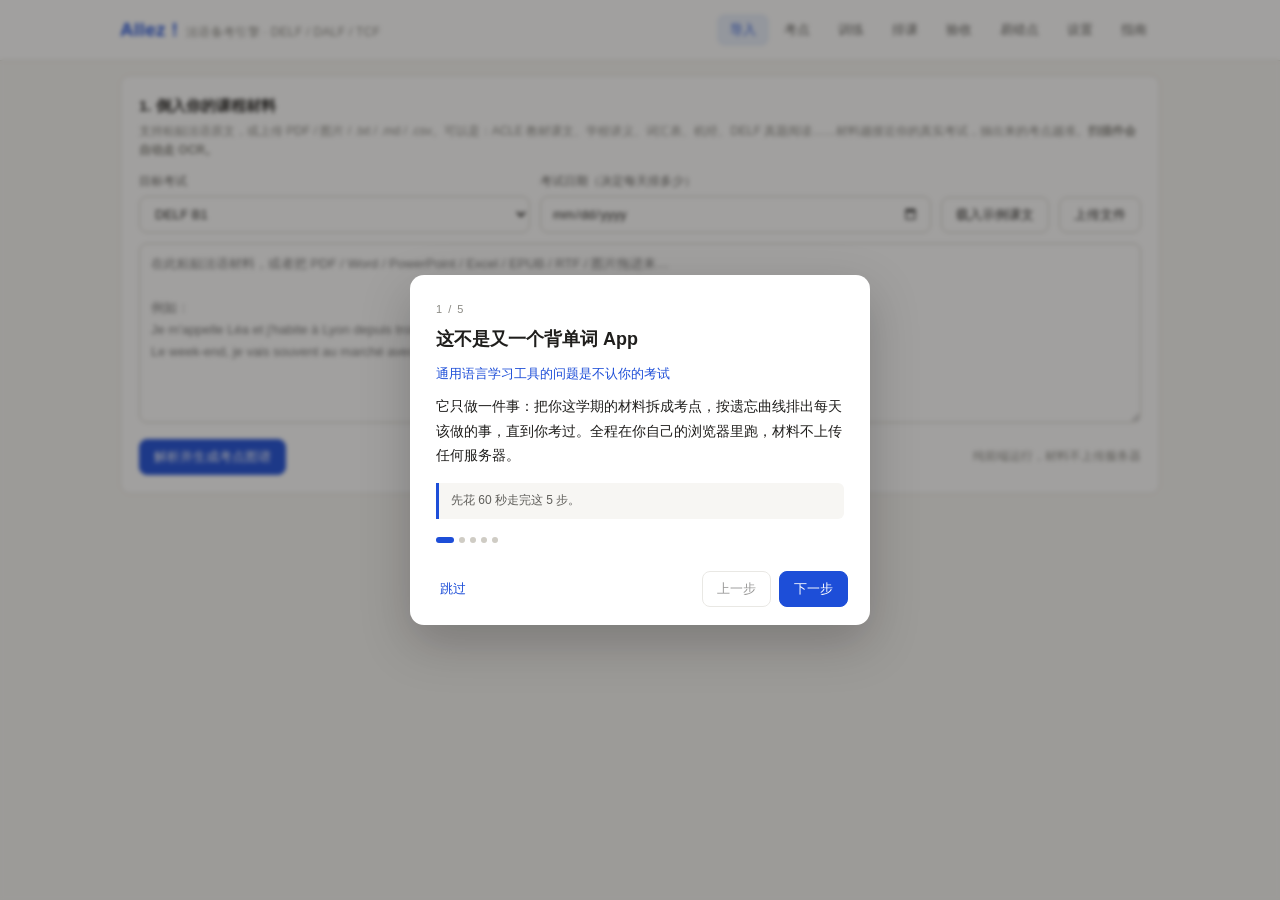
==== commit 5cb6c400: "Allez ! — 法语备考引擎：PDF 解析 / OCR / 间隔复习 / PWA" ====
--- a/docs/index.html
+++ b/docs/index.html
@@ -198,7 +198,7 @@
         <button class="btn" id="loadSample">载入示例课文</button>
       </div>
       <div style="align-self:flex-end">
-        <input type="file" id="fileInput" accept=".pdf,.txt,.md,.csv,.text,.png,.jpg,.jpeg,.webp,application/pdf,image/*" style="display:none">
+        <input type="file" id="fileInput" accept=".pdf,.docx,.doc,.pptx,.ppt,.xlsx,.odt,.epub,.rtf,.txt,.md,.csv,.text,.png,.jpg,.jpeg,.webp,application/pdf,image/*" style="display:none">
         <button class="btn" onclick="document.getElementById('fileInput').click()">上传文件</button>
       </div>
     </div>
@@ -206,7 +206,7 @@
     <div class="note hide" id="pdfProg"></div>
     <div id="ocrPanel"></div>
 
-    <textarea id="src" placeholder="在此粘贴法语材料，或者把 PDF 拖进来…&#10;&#10;例如：&#10;Je m'appelle Léa et j'habite à Lyon depuis trois ans.&#10;Le week-end, je vais souvent au marché avec ma voisine…"></textarea>
+    <textarea id="src" placeholder="在此粘贴法语材料，或者把 PDF / Word / PowerPoint / Excel / EPUB / RTF / 图片拖进来…&#10;&#10;例如：&#10;Je m'appelle Léa et j'habite à Lyon depuis trois ans.&#10;Le week-end, je vais souvent au marché avec ma voisine…"></textarea>
 
     <div class="row" style="margin-top:10px">
       <button class="btn pri" id="btnAnalyze">解析并生成考点图谱</button>
@@ -2478,6 +2478,12 @@
     const o = { logger: m => { if (onProgress && m.status) onProgress(Math.round((m.progress || 0) * 100), m.status); } };
     if (opts.langPath) o.langPath = opts.langPath;
     tessWorker = await global.Tesseract.createWorker(opts.lang || 'fra', 1, o);
+    // Tesseract 的 tessedit_pageseg_mode 默认值是 6（SINGLE_BLOCK，整页当成一整块文字），
+    // 不是命令行工具的 3。用默认值跑杂志/扫描页时，照片和广告插图的暗部会被当成
+    // 文字扫进来，整页变乱码。实测（France Illustration 1950 扫描页，2000px 宽）：
+    //   封面页 置信度 35→89，乱码词 645→88；文字页 置信度 68→82。
+    // 这里显式设为 3（AUTO，先做版面分析再识别）。
+    try { await tessWorker.setParameters({ tessedit_pageseg_mode: '3' }); } catch (e) { /* 老版本不支持就退回默认 */ }
     return tessWorker;
   }
 
@@ -2584,6 +2590,437 @@
 
   if (IS_NODE) module.exports = OCR;
   if (typeof global !== 'undefined') global.OCR = OCR;
+})(typeof window !== 'undefined' ? window : globalThis);
+
+;
+/* Allez! — Office / 多格式文本抽取
+   零依赖：zip 目录自己解、deflate 自己解压、XML 用正则取文本节点。
+   新格式（docx / pptx / xlsx / odt / epub / rtf）是「zip + XML」或纯文本标记，能拿到干净正文；
+   旧格式（doc / ppt 是 Word 97 / PowerPoint 97 的 OLE2 复合文档）没有公开的简洁解析路径，
+   走「扫描可读文本序列」的尽力提取，能用但质量有限，所以会明确提示用户另存为新格式。 */
+(function (root) {
+  const IS_NODE = typeof module !== 'undefined' && !!module.exports;
+  let _zlib = null;
+  if (IS_NODE) { try { _zlib = require('zlib'); } catch (e) { /* 浏览器没有 zlib */ } }
+
+  /* ---------- 基础工具 ---------- */
+  function latin1(u8) {
+    let s = '';
+    for (let i = 0; i < u8.length; i += 65536) s += String.fromCharCode.apply(null, u8.subarray(i, i + 65536));
+    return s;
+  }
+
+  // OOXML / ODF 的 XML 一律是 UTF-8。这里千万别用 latin1 解码：
+  // 那样 é 会变成 Ã©、中文会变成 ä¸­æ–‡，看起来像"抽出来了"其实是废文本。
+  function utf8(u8) {
+    if (typeof Buffer !== 'undefined' && typeof Buffer.from === 'function') {
+      return Buffer.from(u8.buffer, u8.byteOffset, u8.byteLength).toString('utf8');
+    }
+    try { return new TextDecoder('utf-8').decode(u8); } catch (e) { return latin1(u8); }
+  }
+
+  // zip 用的是裸 deflate（没有 zlib 头），所以是 deflate-raw / inflateRawSync
+  async function inflateRaw(bytes) {
+    if (_zlib) return new Uint8Array(_zlib.inflateRawSync(Buffer.from(bytes)));
+    if (typeof DecompressionStream === 'function') {
+      const ds = new DecompressionStream('deflate-raw');
+      const stream = new Blob([bytes]).stream().pipeThrough(ds);
+      return new Uint8Array(await new Response(stream).arrayBuffer());
+    }
+    throw new Error('当前浏览器不支持解压（需要 DecompressionStream）。请升级到较新的 Chrome / Edge / Safari 16.4+ / Firefox 113+。');
+  }
+
+  function unescXml(s) {
+    return s.replace(/&#x([0-9a-fA-F]+);/g, (m, h) => { try { return String.fromCodePoint(parseInt(h, 16)); } catch (e) { return m; } })
+      .replace(/&#(\d+);/g, (m, d) => { try { return String.fromCodePoint(+d); } catch (e) { return m; } })
+      .replace(/&lt;/g, '<').replace(/&gt;/g, '>').replace(/&quot;/g, '"')
+      .replace(/&apos;/g, "'").replace(/&nbsp;/g, ' ').replace(/&amp;/g, '&');
+  }
+
+  // 取某标签内所有文本（支持同名标签嵌套的外层，比如 <a:p>…<a:t>x</a:t>…</a:p>）
+  function tagText(xml, outer, inner) {
+    const out = [];
+    const parts = xml.split('</' + outer + '>');
+    for (const p of parts) {
+      const re = new RegExp('<' + inner + '(?:\\s[^>]*)?>([\\s\\S]*?)</' + inner + '>', 'g');
+      let m, buf = '';
+      while ((m = re.exec(p)) !== null) buf += unescXml(m[1]);
+      // 单标签形式 <a:t/> 表示空，忽略；<w:tab/> 给空格、<w:br/> 给换行
+      if (/<w:tab\b/.test(p) || /<a:tab\b/.test(p)) buf = buf.replace(/()/g, ''); // tab 已在 XML 外处理
+      const line = buf.replace(/\t/g, ' ').trim();
+      if (line) out.push(line);
+    }
+    return out.join('\n');
+  }
+
+  /* ---------- zip ---------- */
+  function parseZip(bytes) {
+    const dv = new DataView(bytes.buffer, bytes.byteOffset, bytes.byteLength);
+    const n = bytes.length;
+    let eocd = -1;
+    const from = Math.max(0, n - 22 - 65535);
+    for (let i = n - 22; i >= from; i--) {
+      if (dv.getUint32(i, true) === 0x06054b50) { eocd = i; break; }
+    }
+    if (eocd < 0) throw new Error('这个文件不是有效的 Office 文档（找不到 zip 目录，可能已损坏或受密码保护）');
+
+    const count = dv.getUint16(eocd + 10, true);
+    let p = dv.getUint32(eocd + 16, true);
+    const entries = [];
+    for (let i = 0; i < count; i++) {
+      if (p + 46 > n || dv.getUint32(p, true) !== 0x02014b50) break;
+      const method = dv.getUint16(p + 10, true);
+      const csize = dv.getUint32(p + 20, true);
+      const usize = dv.getUint32(p + 24, true);
+      const nlen = dv.getUint16(p + 28, true);
+      const elen = dv.getUint16(p + 30, true);
+      const clen = dv.getUint16(p + 32, true);
+      const lho = dv.getUint32(p + 42, true);
+      let name = latin1(bytes.subarray(p + 46, p + 46 + nlen));
+      try { name = decodeURIComponent(escape(name)); } catch (e) { /* 非 UTF-8 就用 latin1 */ }
+      entries.push({ name, method, csize, usize, lho });
+      p += 46 + nlen + elen + clen;
+    }
+    return entries;
+  }
+
+  function entryData(bytes, e) {
+    const dv = new DataView(bytes.buffer, bytes.byteOffset, bytes.byteLength);
+    const nlen = dv.getUint16(e.lho + 26, true);
+    const elen = dv.getUint16(e.lho + 28, true);
+    const start = e.lho + 30 + nlen + elen;
+    // 少数工具写出的 zip 中央目录里 csize=0（用 data descriptor），这时扫到下一个签名为止
+    let end = start + (e.csize || e.usize || 0);
+    if (!e.csize) {
+      for (let i = start; i < bytes.length - 4; i++) {
+        const sig = dv.getUint32(i, true);
+        if (sig === 0x04034b50 || sig === 0x02014b50 || sig === 0x06054b50) { end = i; break; }
+      }
+    }
+    return bytes.subarray(start, Math.min(end, bytes.length));
+  }
+
+  async function entryText(bytes, entries, name) {
+    const e = entries.find(x => x.name === name || x.name.toLowerCase() === name.toLowerCase());
+    if (!e) return '';
+    const raw = entryData(bytes, e);
+    if (e.method === 0) return utf8(raw);
+    if (e.method === 8) { try { return utf8(await inflateRaw(raw)); } catch (err) { return ''; } }
+    return '';   // 其它压缩算法（比如 Office 罕见的 LZMA）不处理
+  }
+
+  function namesLike(entries, re) {
+    return entries.filter(e => re.test(e.name)).map(e => e.name);
+  }
+
+  // ppt/slides/slide2.xml → 2，保证幻灯片顺序正确（字符串排序会让 slide10 排到 slide2 前面）
+  function naturalSort(a, b) {
+    const pa = a.replace(/.*?(\d+)(?=\D*$)/, '$1'), pb = b.replace(/.*?(\d+)(?=\D*$)/, '$1');
+    const na = parseInt(pa, 10), nb = parseInt(pb, 10);
+    if (!isNaN(na) && !isNaN(nb) && na !== nb) return na - nb;
+    return a < b ? -1 : (a > b ? 1 : 0);
+  }
+
+  /* ---------- 各格式 ---------- */
+  async function readDocx(bytes, entries) {
+    const xml = await entryText(bytes, entries, 'word/document.xml');
+    if (!xml) throw new Error('这个 .docx 里没有 word/document.xml，可能不是 Word 文档或已损坏');
+    let text = tagText(xml, 'w:p', 'w:t');
+    // 表格单元格：没有 w:p 包裹的孤立 w:t 会在上面被吃进上一段，这里再补一次按 w:tc 兜底
+    if (text.trim().length < 40) text = tagText(xml, 'w:tc', 'w:t') || text;
+    return { text, note: '' };
+  }
+
+  async function readPptx(bytes, entries) {
+    const slides = namesLike(entries, /^ppt\/slides\/slide\d+\.xml$/).sort(naturalSort);
+    if (!slides.length) throw new Error('这个 .pptx 里找不到幻灯片（ppt/slides/slideN.xml），可能已损坏');
+    const chunks = [];
+    for (const s of slides) {
+      const xml = await entryText(bytes, entries, s);
+      if (!xml) continue;
+      const t = tagText(xml, 'a:p', 'a:t');
+      if (t.trim()) chunks.push(t);
+    }
+    let text = chunks.join('\n\n');
+    let note = `共 <b>${slides.length}</b> 张幻灯片`;
+    // 正文太少时补上备注页（讲稿常常写在备注里）
+    if (text.trim().length < 60) {
+      const notes = namesLike(entries, /^ppt\/notesSlides\/notesSlide\d+\.xml$/).sort(naturalSort);
+      const nc = [];
+      for (const n of notes) {
+        const xml = await entryText(bytes, entries, n);
+        const t = xml ? tagText(xml.replace(/<a:t/g, '<a:t'), 'a:p', 'a:t') : '';
+        if (t.trim()) nc.push(t);
+      }
+      if (nc.length) { text = nc.join('\n\n'); note += `（正文为空，已改用备注文本）`; }
+    }
+    return { text, note };
+  }
+
+  async function readXlsx(bytes, entries) {
+    // 共享字符串：单元格里存的是下标，<v>0</v> 意思是"第 0 条共享字符串"，不是数字 0。
+    // 不还原的话整张表会变成一堆 0 1 2 3。
+    const shared = [];
+    const ss = await entryText(bytes, entries, 'xl/sharedStrings.xml');
+    if (ss) {
+      const re = /<si>([\s\S]*?)<\/si>/g;
+      let m;
+      while ((m = re.exec(ss)) !== null) {
+        const ts = [];
+        const tre = /<t(?:\s[^>]*)?>([\s\S]*?)<\/t>/g;
+        let t;
+        while ((t = tre.exec(m[1])) !== null) ts.push(unescXml(t[1]));
+        shared.push(ts.join(''));
+      }
+    }
+
+    const rows = [];
+    const sheets = namesLike(entries, /^xl\/worksheets\/sheet\d+\.xml$/).sort(naturalSort);
+    for (const sh of sheets.slice(0, 20)) {
+      const xml = await entryText(bytes, entries, sh);
+      if (!xml) continue;
+      const rowParts = xml.split('</row>');
+      for (const r of rowParts) {
+        const cells = [];
+        const cellRe = /<c\b([^>]*?)>([\s\S]*?)<\/c>|<c\b([^>]*?)\/>/g;
+        let c;
+        while ((c = cellRe.exec(r)) !== null) {
+          const attrs = c[1] || c[3] || '';
+          const inner = c[2] || '';
+          const type = (/t="([^"]+)"/.exec(attrs) || [])[1] || '';
+          if (type === 's') {
+            const idx = +((/<v>([\s\S]*?)<\/v>/.exec(inner) || [])[1] || -1);
+            if (idx >= 0 && shared[idx] !== undefined) cells.push(shared[idx]);
+          } else {
+            const t = /<t(?:\s[^>]*)?>([\s\S]*?)<\/t>/.exec(inner);   // inlineStr
+            const v = /<v>([\s\S]*?)<\/v>/.exec(inner);               // 数字 / 布尔
+            const val = t ? unescXml(t[1]) : (v ? unescXml(v[1]) : '');
+            if (String(val).trim()) cells.push(val);
+          }
+        }
+        if (cells.length) rows.push(cells.join('\t'));
+      }
+    }
+
+    let text = rows.join('\n');
+    if (text.trim().length < 20 && shared.length) text = shared.filter(Boolean).join('\n');
+    if (!text.trim()) throw new Error('这个 .xlsx 里没有可提取的文本');
+    return { text, note: sheets.length ? `共 <b>${sheets.length}</b> 个工作表` : '' };
+  }
+
+  async function readOdt(bytes, entries) {
+    const xml = await entryText(bytes, entries, 'content.xml');
+    if (!xml) throw new Error('这个 .odt 里没有 content.xml');
+    // <text:p> / <text:h> 是段落，里面的 <text:span> 只是样式，直接剥标签即可
+    const text = xml.split(/<\/text:(?:p|h)>/).map(seg =>
+      unescXml(seg.replace(/<[^>]+>/g, '')).trim()).filter(Boolean).join('\n');
+    return { text, note: '' };
+  }
+
+  async function readEpub(bytes, entries) {
+    const docs = entries.filter(e => /\.(x?html|htm)$/i.test(e.name))
+      .filter(e => !/^(META-INF|OEBPS\/)?(toc|nav)\b/i.test(e.name))
+      .map(e => e.name).sort(naturalSort).slice(0, 60);
+    const chunks = [];
+    for (const d of docs) {
+      const html = await entryText(bytes, entries, d);
+      if (!html) continue;
+      const body = html.replace(/<script[\s\S]*?<\/script>/gi, '').replace(/<style[\s\S]*?<\/style>/gi, '');
+      const t = unescXml(body.replace(/<br\s*\/?>/gi, '\n').replace(/<\/(p|div|h[1-6]|li)>/gi, '\n').replace(/<[^>]+>/g, ''))
+        .replace(/[ \t]+/g, ' ').trim();
+      if (t) chunks.push(t);
+    }
+    if (!chunks.length) throw new Error('这个 .epub 里没有可读章节');
+    return { text: chunks.join('\n\n'), note: `共 <b>${chunks.length}</b> 个章节` };
+  }
+
+  // RTF 开头那一大堆 {\fonttbl…}、{\colortbl…}、{\stylesheet…} 不是正文，
+  // 不整块删掉的话会抽出 "Helvetica-Light;" 之类的字体名挂在正文前面。
+  function stripRtfBlocks(s) {
+    const names = ['fonttbl', 'colortbl', 'stylesheet', 'info', 'listtable', 'listoverridetable',
+      'revtbl', 'rsidtbl', 'generator', 'falt', 'fname', 'panose', 'docvar', 'mmathPr',
+      'themedata', 'colorschememapping', 'latentstyles', 'datastore', 'mmath', 'filetbl', 'pgdsctbl'];
+    for (const nm of names) {
+      const re = new RegExp('\\\\' + nm + '\\b');
+      let m;
+      let guard = 0;
+      while ((m = re.exec(s)) !== null && guard++ < 40) {
+        let i = m.index + m[0].length;
+        while (i < s.length && /\s/.test(s[i])) i++;
+        let end;
+        if (s[i] === '{') {                    // 花括号组：数到配对为止
+          let depth = 0;
+          for (; i < s.length; i++) {
+            if (s[i] === '{') depth++;
+            else if (s[i] === '}') { depth--; if (depth === 0) { i++; break; } }
+          }
+          end = i;
+        } else {                               // 无括号（如 \colortbl …;）：吃到分号
+          end = s.indexOf(';', i);
+          end = end < 0 ? s.length : end + 1;
+        }
+        s = s.slice(0, m.index) + ' ' + s.slice(end);
+      }
+    }
+    return s;
+  }
+
+  function readRtf(bytes) {
+    let s = latin1(bytes);
+    if (!/^\s*\{?\s*\\rtf/.test(s)) throw new Error('这不是一个 RTF 文件');
+    s = stripRtfBlocks(s);
+    // \'hh 是单字节转义（通常是 cp1252 / latin1）
+    s = s.replace(/\\'([0-9a-fA-F]{2})/g, (m, h) => String.fromCharCode(parseInt(h, 16)));
+    s = s.replace(/\\u(-?\d+)\??/g, (m, d) => { try { return String.fromCodePoint((+d + 65536) % 65536); } catch (e) { return ''; } });
+    let text = s
+      .replace(/\\[a-z]+-?\d* ?/g, ' ')     // 控制字 \b \fs20 \cf1 …
+      .replace(/[{}]/g, '')
+      .replace(/\\\*[^\s;]+;?/g, '')        // \*\falt 之类
+      .replace(/\\par\b/g, '\n').replace(/\\line\b/g, '\n').replace(/\\tab\b/g, '\t')
+      .replace(/\r?\n[ \t]+/g, '\n');
+    // 去掉只留下 ; { } \ 这类残渣的行（样式表没清干净时的典型残留），并剃掉行尾多余的反斜杠
+    text = text.split('\n')
+      .map(l => l.replace(/[ \t]+/g, ' ').replace(/[\\]+$/, '').trim())
+      .filter(l => l && /[A-Za-zÀ-ÿ]/.test(l))
+      .join('\n');
+    if (!text.trim()) throw new Error('这个 RTF 里没有可读文本');
+    return { text, note: '' };
+  }
+
+  /* ---------- 旧版 doc / ppt：尽力扫描 ---------- */
+  function okChar(code) {
+    if (code >= 0x20 && code <= 0x7e) return true;          // ASCII 可打印
+    if (code >= 0xa0 && code <= 0xff) return true;          // latin1 补充区（é è à ç œ 等）
+    if (code === 0x09 || code === 0x0a || code === 0x0d) return true;
+    if (code >= 0x2013 && code <= 0x201d) return true;      // – — ‘ ’ “ ”
+    if (code === 0x2026 || code === 0x2022 || code === 0x00b7) return true;
+    return false;
+  }
+
+  // 扫出连续的可读字符序列，短于一串阈值就丢掉（二进制噪声通常是零星的）
+  function scanReadable(bytes, wide) {
+    const out = [];
+    let buf = '';
+    const step = wide ? 2 : 1;
+    for (let i = 0; i + step - 1 < bytes.length; i += step) {
+      const code = wide ? (bytes[i] | (bytes[i + 1] << 8)) : bytes[i];
+      if (okChar(code)) {
+        if (code === 0x0d || code === 0x0a) { if (buf.trim().length >= 2) { out.push(buf.trim()); } buf = ''; }
+        else buf += String.fromCharCode(code);
+      } else {
+        if (buf.trim().length >= 2) out.push(buf.trim());
+        buf = '';
+      }
+    }
+    if (buf.trim().length >= 2) out.push(buf.trim());
+    return out;
+  }
+
+  const JUNK_LINE = /^(?:[A-Za-z]{1,2}\d?|[\d.]+|Normal|Times New Roman|Arial|Symbol|Wingdings|Courier New|Calibri|Cambria|Helvetica|Verdana|Tahoma|Segoe UI|Microsoft|Office|Word|PowerPoint|Document|SummaryInformation|WordDocument|Root Entry|1Table|0Table|Data|ObjectPool|\\*[a-z]+)$/i;
+
+  // 先把噪声滤掉再评分。顺序很重要：OLF 文件里成片的 0xFF 会被读成合法的 ÿ，
+  // 而 ÿ 又落在 À-ÿ 里，于是"ÿÿÿÿ"看起来像是满篇法语字母，会把真正的正文挤掉。
+  function cleanLines(lines) {
+    return lines.filter(l => {
+      const t = l.trim();
+      if (t.length < 3 || JUNK_LINE.test(t)) return false;
+      const letters = (t.match(/[A-Za-zÀ-ÿ]/g) || []).length;
+      if (!letters) return false;
+      if (letters / t.length < 0.45) return false;          // 字母太少多半是二进制残渣
+      const cnt = Object.create(null);
+      for (const ch of t) cnt[ch] = (cnt[ch] || 0) + 1;
+      let top = 0;
+      for (const k in cnt) if (cnt[k] > top) top = cnt[k];
+      if (top / t.length > 0.5) return false;               // 同一个字符占一半以上 → 填充
+      return true;
+    });
+  }
+
+  function lettersOf(lines) {
+    return lines.reduce((n, l) => n + (l.match(/[A-Za-zÀ-ÿ]/g) || []).length, 0);
+  }
+
+  function readLegacy(bytes) {
+    if (!(bytes[0] === 0xd0 && bytes[1] === 0xcf && bytes[2] === 0x11 && bytes[3] === 0xe0)) {
+      throw new Error('这不像一个 Word / PowerPoint 97-2003 文件（缺 OLE2 文件头）');
+    }
+    const single = cleanLines(scanReadable(bytes, false));
+    const wide = cleanLines(scanReadable(bytes, true));
+    // Word 97 多半是 8-bit（压缩）存储，PowerPoint 97 用 UTF-16；哪个滤完还剩得多就用哪个
+    const best = lettersOf(wide) > lettersOf(single) ? wide : single;
+    const text = best.join('\n');
+    if (text.trim().length < 20) throw new Error('这个旧格式文件里没能提取出足够正文');
+    return {
+      text,
+      note: `（旧格式提取，可能有少量错字；另存为 .docx / .pptx 会更准）`
+    };
+  }
+
+  /* ---------- 格式识别 ---------- */
+  function detect(bytes, name) {
+    const ext = (name || '').toLowerCase().split('.').pop();
+    const knownExt = { docx: 'docx', pptx: 'pptx', xlsx: 'xlsx', odt: 'odt', epub: 'epub', rtf: 'rtf', doc: 'doc', ppt: 'ppt' };
+    if (knownExt[ext]) return knownExt[ext];
+
+    // 扩展名不可靠（用户改过名 / 没有扩展名）时看内容
+    if (bytes[0] === 0x50 && bytes[1] === 0x4b) {
+      try {
+        const entries = parseZip(bytes);
+        const has = n => entries.some(e => e.name === n || e.name.toLowerCase() === n);
+        if (has('word/document.xml')) return 'docx';
+        if (entries.some(e => /^ppt\/slides\/slide\d+\.xml$/.test(e.name))) return 'pptx';
+        if (has('xl/workbook.xml')) return 'xlsx';
+        if (has('content.xml')) return 'odt';
+        if (has('mimetype') || has('META-INF/container.xml')) return 'epub';
+      } catch (e) { /* 不是标准 zip，继续按扩展名 / 二进制判断 */ }
+    }
+    if (/^\s*\{\s*\\rtf/.test(latin1(bytes.subarray(0, 64)))) return 'rtf';
+    if (bytes[0] === 0xd0 && bytes[1] === 0xcf) {
+      const head = latin1(bytes.subarray(0, Math.min(bytes.length, 4096)));
+      const wide = scanReadable(bytes.subarray(0, Math.min(bytes.length, 8192)), true).join(' ');
+      if (/PowerPoint/.test(wide) || /PowerPoint/.test(head)) return 'ppt';
+      return 'doc';
+    }
+    return '';
+  }
+
+  /* ---------- 统一入口 ---------- */
+  async function readFile(bytes, name, onProgress) {
+    const prog = onProgress || (() => { });
+    const kind = detect(bytes, name || '');
+    prog(20, '识别格式…');
+
+    if (kind === 'rtf') { prog(60, '解析 RTF…'); return Object.assign({ kind }, readRtf(bytes)); }
+
+    if (kind === 'doc' || kind === 'ppt') {
+      prog(60, '解析旧版 Office 文档…');
+      return Object.assign({ kind }, readLegacy(bytes));
+    }
+
+    if (!kind) {
+      throw new Error('认不出这是什么格式。目前支持：PDF、Word(.docx/.doc)、PowerPoint(.pptx/.ppt)、Excel(.xlsx)、'
+        + 'OpenDocument(.odt)、EPUB、RTF、纯文本(.txt/.md/.csv) 和图片。');
+    }
+
+    prog(40, '读取压缩包…');
+    const entries = parseZip(bytes);
+    prog(70, '抽取文本…');
+    let r;
+    if (kind === 'docx') r = await readDocx(bytes, entries);
+    else if (kind === 'pptx') r = await readPptx(bytes, entries);
+    else if (kind === 'xlsx') r = await readXlsx(bytes, entries);
+    else if (kind === 'odt') r = await readOdt(bytes, entries);
+    else r = await readEpub(bytes, entries);
+    prog(100, '完成');
+    return Object.assign({ kind }, r);
+  }
+
+  const Office = { readFile, detect, parseZip, entryText, readRtf, readLegacy,
+    _internal: { scanReadable, tagText, unescXml, naturalSort, inflateRaw } };
+
+  if (IS_NODE) module.exports = Office;
+  if (typeof global !== 'undefined') global.Office = Office;
+  if (root) root.Office = Office;
 })(typeof window !== 'undefined' ? window : globalThis);
 
 ;
@@ -3446,6 +3883,15 @@
   const isImg = /^image\//.test(f.type || '') || /\.(png|jpe?g|webp|bmp|tiff?|heic)$/i.test(f.name || '');
   if (isImg) return await handleImage(f);
 
+  // Office / EPUB / RTF：docx、pptx 本质是 zip 包，当纯文本读会直接一屏乱码，必须走解析
+  const nm = f.name || '';
+  if (/\.(docx|pptx|xlsx|odt|epub|rtf|doc|ppt)$/i.test(nm)) return await handleOffice(f);
+  try {
+    // 扩展名不对（或干脆没有扩展名）时看文件头：PK = zip 系，D0CF11E0 = 老版 Office
+    const head = new Uint8Array(await f.slice(0, 4).arrayBuffer());
+    if ((head[0] === 0x50 && head[1] === 0x4b) || (head[0] === 0xd0 && head[1] === 0xcf)) return await handleOffice(f);
+  } catch (e) { /* 取不到文件头就按纯文本处理 */ }
+
   if (f.size > WARN_BYTES && !confirm(`纯文本文件有 ${fmtSize(f.size)}，解析会比较慢。继续？`)) return;
   const r = new FileReader();
   r.onload = () => {
@@ -3505,6 +3951,43 @@
   setProg(`这是一张图片（${fmtSize(f.size)}），准备识别…`, true);
   $('#ocrPanel').innerHTML = '';
   await runOcr([{ blob: f, page: 1 }], f.name);
+}
+
+const OFFICE_LABEL = {
+  docx: 'Word 文档（.docx）', pptx: 'PowerPoint（.pptx）', xlsx: 'Excel 表格（.xlsx）',
+  odt: 'OpenDocument（.odt）', epub: 'EPUB 电子书', rtf: 'RTF 文档',
+  doc: 'Word 97 文档（.doc）', ppt: 'PowerPoint 97（.ppt）'
+};
+
+async function handleOffice(f) {
+  setProg(`正在解析 <b>${f.name}</b>（${fmtSize(f.size)}）…`, true);
+  await new Promise(r => setTimeout(r, 30));   // 让提示先画出来
+  try {
+    const bytes = new Uint8Array(await f.arrayBuffer());
+    const res = await window.Office.readFile(bytes, f.name || '', (pct, label) => {
+      setProg(`正在解析 <b>${f.name}</b> — ${label}`, true);
+    });
+    const text = (res.text || '').trim();
+
+    if (text.length < 20) {
+      setProg(`<b>${f.name}</b> 里没抽出可读正文${res.note ? '（' + res.note + '）' : ''}。
+        <br>常见情况：整份文件其实都是图片（扫描页、截图贴进 Word）。
+        <br>这种请把相关页面导出成图片或 PDF，再用 OCR 识别。`, true);
+      return;
+    }
+
+    $('#src').value = text.slice(0, MAX_TEXT);
+    updateSrcStat();
+    let note = `已从 <b>${OFFICE_LABEL[res.kind] || res.kind}</b> 提取 <b>${text.length}</b> 字符`;
+    if (res.note) note += '，' + res.note;
+    if (text.length > MAX_TEXT) note += `。超长部分已截断（保留前 ${MAX_TEXT} 字符）`;
+    if (res.kind === 'doc' || res.kind === 'ppt') note += '。想要更准，请另存为 .docx / .pptx 再传一次';
+    setProg(note + '。', true);
+    clearOcrPanel();
+  } catch (err) {
+    setProg(`<b>解析失败：</b>${err && err.message ? err.message : err}
+      <br>如果是加了密的文档，请先去掉密码；旧格式（.doc/.ppt）建议另存为 .docx / .pptx。`, true);
+  }
 }
 
 /* ========== OCR ========== */
